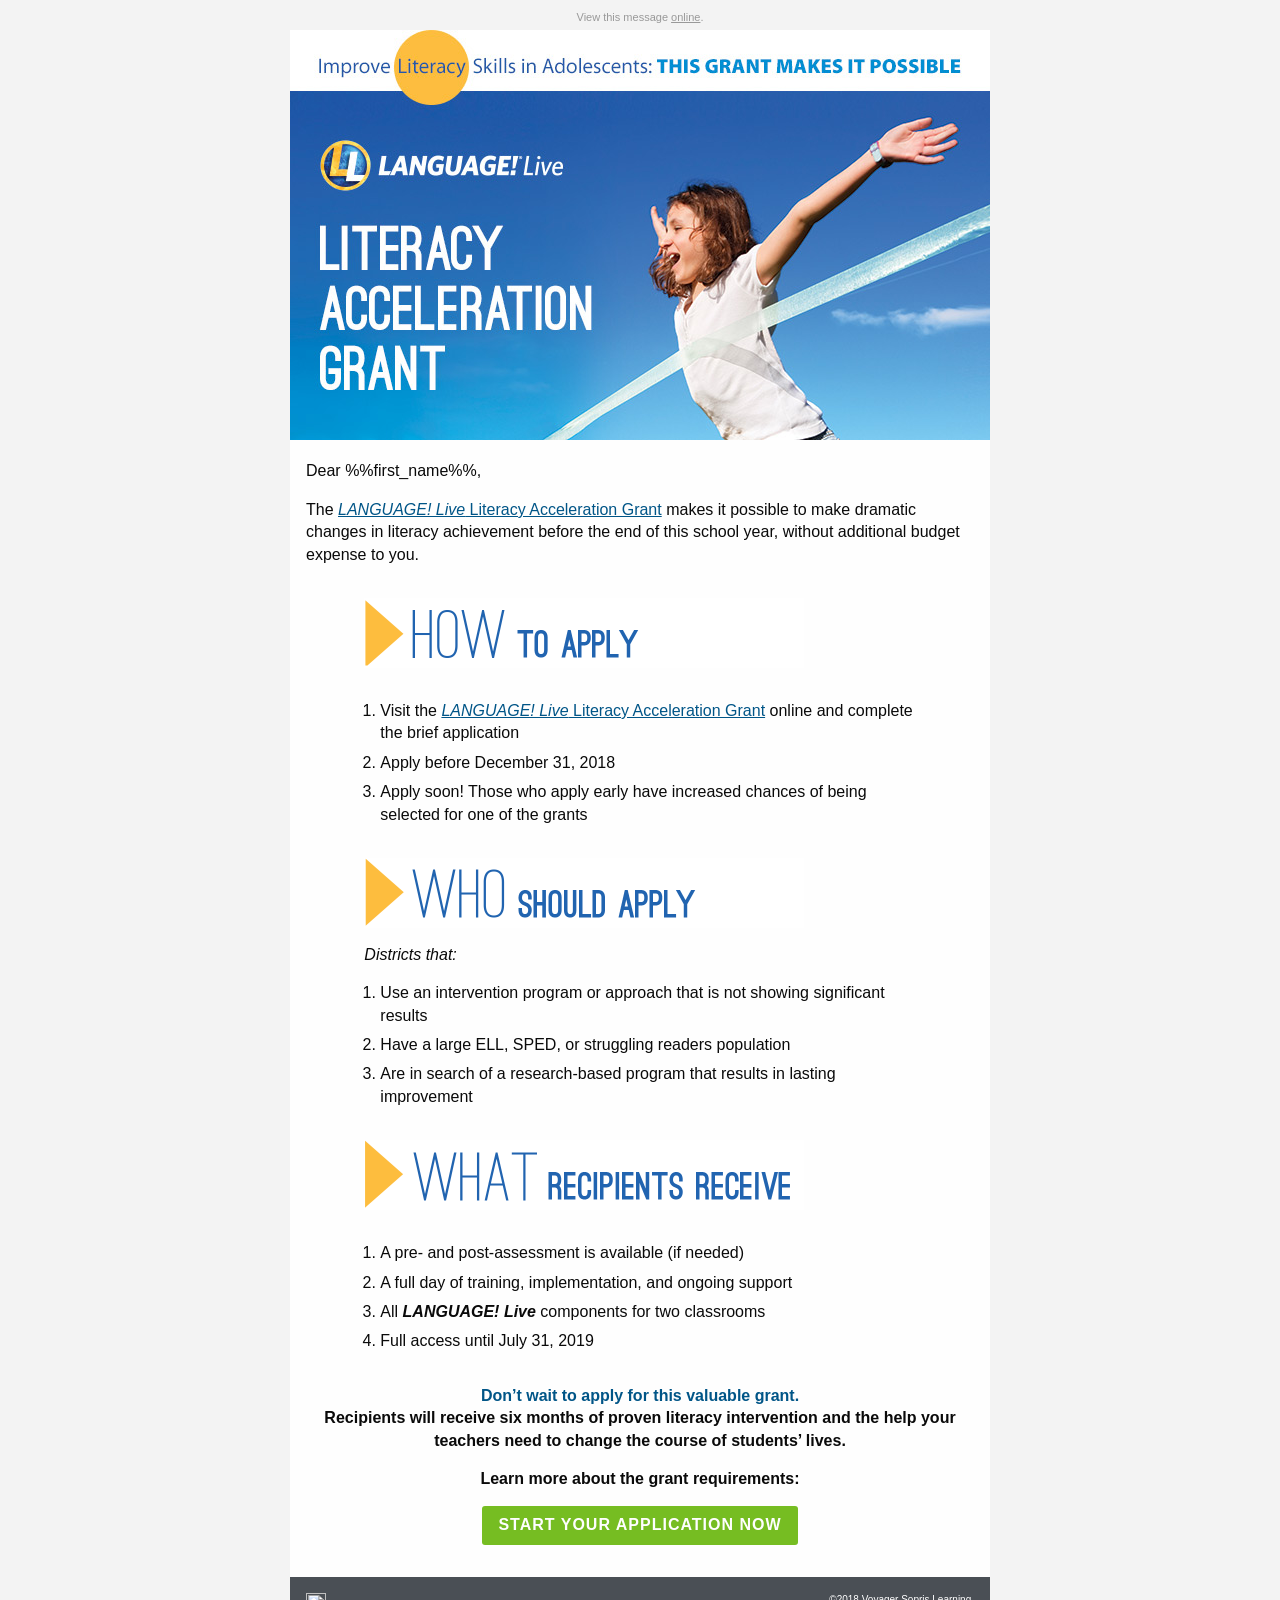
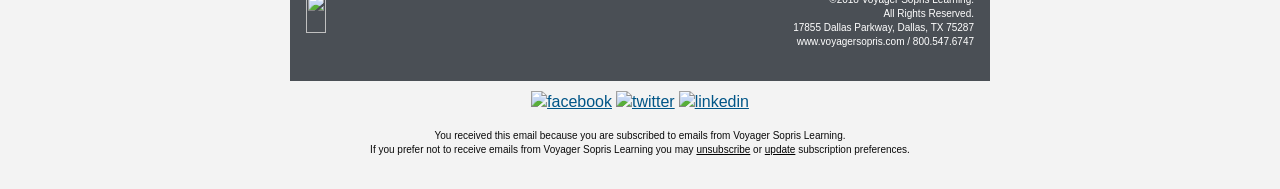
==== email1.html @ 165b2327 "add email #2 and email #2 to the repo" ====
<!DOCTYPE html PUBLIC "-//W3C//DTD XHTML 1.0 Transitional//EN""http://www.w3.org/TR/xhtml1/DTD/xhtml1-transitional.dtd"><html xmlns="http://www.w3.org/1999/xhtml" lang="en" xml:lang="en"><head><meta http-equiv="Content-Type" content="text/html; charset=utf-8"><meta name="viewport" content="width=device-width"><meta name="format-detection" content="telephone=no"><meta name="format-detection" content="date=no"><meta name="format-detection" content="address=no"><meta name="format-detection" content="email=no"><title>Improve Literacy Skills in Adolescents - This Grant Makes it Possible</title><style>@media only screen{html{min-height:100%;background:#f3f3f3}}@media only screen and (max-width:716px){.small-float-center{margin:0 auto!important;float:none!important;text-align:center!important}.small-text-center{text-align:center!important}}@media only screen and (max-width:716px){table.body img{width:auto;height:auto}table.body center{min-width:0!important}table.body .container{width:95%!important}table.body .columns{height:auto!important;-moz-box-sizing:border-box;-webkit-box-sizing:border-box;box-sizing:border-box;padding-left:16px!important;padding-right:16px!important}table.body .collapse .columns{padding-left:0!important;padding-right:0!important}th.small-12{display:inline-block!important;width:100%!important}}@media only screen and (max-width:616px){.social-media img{width:42px!important;height:42px!important;margin:0 5px}.hide-hardbreak{display:none}}</style></head><body style="-moz-box-sizing:border-box;-ms-text-size-adjust:100%;-webkit-box-sizing:border-box;-webkit-text-size-adjust:100%;Margin:0;box-sizing:border-box;color:#0a0a0a;font-family:Helvetica,Arial,sans-serif;font-size:16px;font-weight:400;line-height:1.4;margin:0;min-width:100%;padding:0;text-align:left;width:100%!important"><span class="invisible-previewline" style="color:#f3f3f3;display:none!important;font-size:1px;line-height:1px;max-height:0;max-width:0;mso-hide:all!important;opacity:0;overflow:hidden;visibility:hidden">Apply Now and Turn Struggle to Success</span><table class="body" style="Margin:0;background:#f3f3f3;border-collapse:collapse;border-spacing:0;color:#0a0a0a;font-family:Helvetica,Arial,sans-serif;font-size:16px;font-weight:400;height:100%;line-height:1.4;margin:0;padding:0;text-align:left;vertical-align:top;width:100%"><tr style="padding:0;text-align:left;vertical-align:top"><td class="center" align="center" valign="top" style="-moz-hyphens:none;-ms-hyphens:none;-webkit-hyphens:none;Margin:0;border-collapse:collapse!important;color:#0a0a0a;font-family:Helvetica,Arial,sans-serif;font-size:16px;font-weight:400;hyphens:none;line-height:1.4;margin:0;padding:0;text-align:left;vertical-align:top;word-wrap:break-word"><center data-parsed="" style="min-width:700px;width:100%"><table class="spacer float-center" style="Margin:0 auto;border-collapse:collapse;border-spacing:0;float:none;margin:0 auto;padding:0;text-align:center;vertical-align:top;width:100%"><tbody><tr style="padding:0;text-align:left;vertical-align:top"><td height="10px" style="-moz-hyphens:none;-ms-hyphens:none;-webkit-hyphens:none;Margin:0;border-collapse:collapse!important;color:#0a0a0a;font-family:Helvetica,Arial,sans-serif;font-size:10px;font-weight:400;hyphens:none;line-height:10px;margin:0;mso-line-height-rule:exactly;padding:0;text-align:left;vertical-align:top;word-wrap:break-word">&#xA0;</td></tr></tbody></table><p class="view-online float-center" pardot-region="view-online" align="center" style="Margin:0;Margin-bottom:16px;background:#f3f3f3;color:#999;font-family:Helvetica,Arial,sans-serif;font-size:11px;font-weight:400;line-height:1.4;margin:0;margin-bottom:5px;padding:0;text-align:center">View this message <a href="%%view_online%%" target="_blank" style="Margin:0;color:#999;font-family:Helvetica,Arial,sans-serif;font-weight:400;line-height:1.4;margin:0;padding:0;text-align:left;text-decoration:underline">online</a>.</p><table align="center" class="container float-center" style="Margin:0 auto;background:#fefefe;border-collapse:collapse;border-spacing:0;float:none;margin:0 auto;padding:0;text-align:center;vertical-align:top;width:700px"><tbody><tr style="padding:0;text-align:left;vertical-align:top"><td style="-moz-hyphens:none;-ms-hyphens:none;-webkit-hyphens:none;Margin:0;border-collapse:collapse!important;color:#0a0a0a;font-family:Helvetica,Arial,sans-serif;font-size:16px;font-weight:400;hyphens:none;line-height:1.4;margin:0;padding:0;text-align:left;vertical-align:top;word-wrap:break-word"><table pardot-repeatable="" class="row collapse" style="border-collapse:collapse;border-spacing:0;display:table;padding:0;position:relative;text-align:left;vertical-align:top;width:100%"><tbody><tr style="padding:0;text-align:left;vertical-align:top"><th class="no-bottom-padding small-12 large-12 columns first last" pardot-region="header_image" style="Margin:0 auto;color:#0a0a0a;font-family:Helvetica,Arial,sans-serif;font-size:16px;font-weight:400;line-height:1.4;margin:0 auto;padding:0;padding-bottom:0!important;padding-left:0;padding-right:0;text-align:left;width:708px"><table style="border-collapse:collapse;border-spacing:0;padding:0;text-align:left;vertical-align:top;width:100%"><tr style="padding:0;text-align:left;vertical-align:top"><th style="Margin:0;color:#0a0a0a;font-family:Helvetica,Arial,sans-serif;font-size:16px;font-weight:400;line-height:1.4;margin:0;padding:0;text-align:left"><a href="http://go.voyagersopris.com/2018-ll-grant?utm_source=news&utm_medium=email&utm_campaign=2018_Q3_LLivePaidGrant" style="Margin:0;color:#005587;font-family:Helvetica,Arial,sans-serif;font-weight:400;line-height:1.4;margin:0;padding:0;text-align:left;text-decoration:underline"><img src="../assets/img/iStock-173631876_4.jpg" style="-ms-interpolation-mode:bicubic;background-color:#005587;border:none;clear:both;color:#fff;display:block;font-size:24px;line-height:30px;max-width:100%;outline:0;text-align:center;text-decoration:none;width:auto" alt=""></a></th></tr></table></th></tr></tbody></table><table pardot-repeatable="" class="row" style="border-collapse:collapse;border-spacing:0;display:table;padding:0;position:relative;text-align:left;vertical-align:top;width:100%"><tbody><tr style="padding:0;text-align:left;vertical-align:top"><th class="small-12 large-12 columns first last" pardot-region="body_copy" style="Margin:0 auto;color:#0a0a0a;font-family:Helvetica,Arial,sans-serif;font-size:16px;font-weight:400;line-height:1.4;margin:0 auto;padding:0;padding-bottom:16px;padding-left:16px;padding-right:16px;text-align:left;width:684px"><table style="border-collapse:collapse;border-spacing:0;padding:0;text-align:left;vertical-align:top;width:100%"><tr style="padding:0;text-align:left;vertical-align:top"><th style="Margin:0;color:#0a0a0a;font-family:Helvetica,Arial,sans-serif;font-size:16px;font-weight:400;line-height:1.4;margin:0;padding:0;text-align:left"><table class="spacer" style="border-collapse:collapse;border-spacing:0;padding:0;text-align:left;vertical-align:top;width:100%"><tbody><tr style="padding:0;text-align:left;vertical-align:top"><td height="20px" style="-moz-hyphens:none;-ms-hyphens:none;-webkit-hyphens:none;Margin:0;border-collapse:collapse!important;color:#0a0a0a;font-family:Helvetica,Arial,sans-serif;font-size:20px;font-weight:400;hyphens:none;line-height:20px;margin:0;mso-line-height-rule:exactly;padding:0;text-align:left;vertical-align:top;word-wrap:break-word">&#xA0;</td></tr></tbody></table><p style="Margin:0;Margin-bottom:16px;color:#0a0a0a;font-family:Helvetica,Arial,sans-serif;font-size:16px;font-weight:400;line-height:1.4;margin:0;margin-bottom:16px;padding:0;text-align:left">Dear %%first_name%%,</p><p style="Margin:0;Margin-bottom:16px;color:#0a0a0a;font-family:Helvetica,Arial,sans-serif;font-size:16px;font-weight:400;line-height:1.4;margin:0;margin-bottom:16px;padding:0;text-align:left">The <a href="http://go.voyagersopris.com/2018-ll-grant?utm_source=news&utm_medium=email&utm_campaign=2018_Q3_LLivePaidGrant" style="Margin:0;color:#005587;font-family:Helvetica,Arial,sans-serif;font-weight:400;line-height:1.4;margin:0;padding:0;text-align:left;text-decoration:underline"><em>LANGUAGE! Live</em> Literacy Acceleration Grant</a> makes it possible to make dramatic changes in literacy achievement before the end of this school year, without additional budget expense to you.</p></th><th class="expander" style="Margin:0;color:#0a0a0a;font-family:Helvetica,Arial,sans-serif;font-size:16px;font-weight:400;line-height:1.4;margin:0;padding:0!important;text-align:left;visibility:hidden;width:0"></th></tr></table></th></tr></tbody></table><table class="row" style="border-collapse:collapse;border-spacing:0;display:table;padding:0;position:relative;text-align:left;vertical-align:top;width:100%"><tbody><tr style="padding:0;text-align:left;vertical-align:top"><th class="large-offset-1 small-12 large-10 columns first last" style="Margin:0 auto;color:#0a0a0a;font-family:Helvetica,Arial,sans-serif;font-size:16px;font-weight:400;line-height:1.4;margin:0 auto;padding:0;padding-bottom:16px;padding-left:74.33px;padding-right:16px;text-align:left;width:567.33px"><table style="border-collapse:collapse;border-spacing:0;padding:0;text-align:left;vertical-align:top;width:100%"><tr style="padding:0;text-align:left;vertical-align:top"><th style="Margin:0;color:#0a0a0a;font-family:Helvetica,Arial,sans-serif;font-size:16px;font-weight:400;line-height:1.4;margin:0;padding:0;text-align:left"><img src="../assets/img/how.png" class="small-float-center" width="440" height="70" alt="How to apply:" style="-ms-interpolation-mode:bicubic;clear:both;display:block;max-width:100%;outline:0;text-decoration:none;width:auto"></th></tr></table></th></tr></tbody></table><table class="row" style="border-collapse:collapse;border-spacing:0;display:table;padding:0;position:relative;text-align:left;vertical-align:top;width:100%"><tbody><tr style="padding:0;text-align:left;vertical-align:top"><th class="large-offset-1 small-12 large-10 columns first" style="Margin:0 auto;color:#0a0a0a;font-family:Helvetica,Arial,sans-serif;font-size:16px;font-weight:400;line-height:1.4;margin:0 auto;padding:0;padding-bottom:16px;padding-left:74.33px;padding-right:8px;text-align:left;width:567.33px"><table style="border-collapse:collapse;border-spacing:0;padding:0;text-align:left;vertical-align:top;width:100%"><tr style="padding:0;text-align:left;vertical-align:top"><th style="Margin:0;color:#0a0a0a;font-family:Helvetica,Arial,sans-serif;font-size:16px;font-weight:400;line-height:1.4;margin:0;padding:0;text-align:left"><ol style="padding-left:1em"><li style="margin-bottom:7px">Visit the <a href="http://go.voyagersopris.com/2018-ll-grant?utm_source=news&utm_medium=email&utm_campaign=2018_Q3_LLivePaidGrant" style="Margin:0;color:#005587;font-family:Helvetica,Arial,sans-serif;font-weight:400;line-height:1.4;margin:0;padding:0;text-align:left;text-decoration:underline"><em>LANGUAGE! Live</em> Literacy Acceleration Grant</a> online and complete the brief application</li><li style="margin-bottom:7px">Apply before December 31, 2018</li><li style="margin-bottom:7px">Apply soon! Those who apply early have increased chances of being selected for one of the grants</li></ol></th></tr></table></th><th class="small-12 large-1 columns last" style="Margin:0 auto;color:#0a0a0a;font-family:Helvetica,Arial,sans-serif;font-size:16px;font-weight:400;line-height:1.4;margin:0 auto;padding:0;padding-bottom:16px;padding-left:8px;padding-right:16px;text-align:left;width:42.33px"><table style="border-collapse:collapse;border-spacing:0;padding:0;text-align:left;vertical-align:top;width:100%"><tr style="padding:0;text-align:left;vertical-align:top"><th style="Margin:0;color:#0a0a0a;font-family:Helvetica,Arial,sans-serif;font-size:16px;font-weight:400;line-height:1.4;margin:0;padding:0;text-align:left">&nbsp;</th></tr></table></th></tr></tbody></table><table class="row" style="border-collapse:collapse;border-spacing:0;display:table;padding:0;position:relative;text-align:left;vertical-align:top;width:100%"><tbody><tr style="padding:0;text-align:left;vertical-align:top"><th class="large-offset-1 small-12 large-10 columns first last" style="Margin:0 auto;color:#0a0a0a;font-family:Helvetica,Arial,sans-serif;font-size:16px;font-weight:400;line-height:1.4;margin:0 auto;padding:0;padding-bottom:16px;padding-left:74.33px;padding-right:16px;text-align:left;width:567.33px"><table style="border-collapse:collapse;border-spacing:0;padding:0;text-align:left;vertical-align:top;width:100%"><tr style="padding:0;text-align:left;vertical-align:top"><th style="Margin:0;color:#0a0a0a;font-family:Helvetica,Arial,sans-serif;font-size:16px;font-weight:400;line-height:1.4;margin:0;padding:0;text-align:left"><img src="../assets/img/who.png" class="small-float-center" width="440" height="70" alt="How to apply:" style="-ms-interpolation-mode:bicubic;clear:both;display:block;max-width:100%;outline:0;text-decoration:none;width:auto"></th></tr></table></th></tr></tbody></table><table class="row" style="border-collapse:collapse;border-spacing:0;display:table;padding:0;position:relative;text-align:left;vertical-align:top;width:100%"><tbody><tr style="padding:0;text-align:left;vertical-align:top"><th class="large-offset-1 small-12 large-10 columns first" style="Margin:0 auto;color:#0a0a0a;font-family:Helvetica,Arial,sans-serif;font-size:16px;font-weight:400;line-height:1.4;margin:0 auto;padding:0;padding-bottom:16px;padding-left:74.33px;padding-right:8px;text-align:left;width:567.33px"><table style="border-collapse:collapse;border-spacing:0;padding:0;text-align:left;vertical-align:top;width:100%"><tr style="padding:0;text-align:left;vertical-align:top"><th style="Margin:0;color:#0a0a0a;font-family:Helvetica,Arial,sans-serif;font-size:16px;font-weight:400;line-height:1.4;margin:0;padding:0;text-align:left"><p style="Margin:0;Margin-bottom:16px;color:#0a0a0a;font-family:Helvetica,Arial,sans-serif;font-size:16px;font-weight:400;line-height:1.4;margin:0;margin-bottom:16px;padding:0;text-align:left"><em>Districts that:</em></p><ol style="padding-left:1em"><li style="margin-bottom:7px">Use an intervention program or approach that is not showing significant results</li><li style="margin-bottom:7px">Have a large ELL, SPED, or struggling readers population</li><li style="margin-bottom:7px">Are in search of a research-based program that results in lasting improvement</li></ol></th></tr></table></th><th class="small-12 large-1 columns last" style="Margin:0 auto;color:#0a0a0a;font-family:Helvetica,Arial,sans-serif;font-size:16px;font-weight:400;line-height:1.4;margin:0 auto;padding:0;padding-bottom:16px;padding-left:8px;padding-right:16px;text-align:left;width:42.33px"><table style="border-collapse:collapse;border-spacing:0;padding:0;text-align:left;vertical-align:top;width:100%"><tr style="padding:0;text-align:left;vertical-align:top"><th style="Margin:0;color:#0a0a0a;font-family:Helvetica,Arial,sans-serif;font-size:16px;font-weight:400;line-height:1.4;margin:0;padding:0;text-align:left">&nbsp;</th></tr></table></th></tr></tbody></table><table class="row" style="border-collapse:collapse;border-spacing:0;display:table;padding:0;position:relative;text-align:left;vertical-align:top;width:100%"><tbody><tr style="padding:0;text-align:left;vertical-align:top"><th class="large-offset-1 small-12 large-10 columns first last" style="Margin:0 auto;color:#0a0a0a;font-family:Helvetica,Arial,sans-serif;font-size:16px;font-weight:400;line-height:1.4;margin:0 auto;padding:0;padding-bottom:16px;padding-left:74.33px;padding-right:16px;text-align:left;width:567.33px"><table style="border-collapse:collapse;border-spacing:0;padding:0;text-align:left;vertical-align:top;width:100%"><tr style="padding:0;text-align:left;vertical-align:top"><th style="Margin:0;color:#0a0a0a;font-family:Helvetica,Arial,sans-serif;font-size:16px;font-weight:400;line-height:1.4;margin:0;padding:0;text-align:left"><img src="../assets/img/what.png" class="small-float-center" width="440" height="70" alt="How to apply:" style="-ms-interpolation-mode:bicubic;clear:both;display:block;max-width:100%;outline:0;text-decoration:none;width:auto"></th></tr></table></th></tr></tbody></table><table class="row" style="border-collapse:collapse;border-spacing:0;display:table;padding:0;position:relative;text-align:left;vertical-align:top;width:100%"><tbody><tr style="padding:0;text-align:left;vertical-align:top"><th class="large-offset-1 small-12 large-10 columns first" style="Margin:0 auto;color:#0a0a0a;font-family:Helvetica,Arial,sans-serif;font-size:16px;font-weight:400;line-height:1.4;margin:0 auto;padding:0;padding-bottom:16px;padding-left:74.33px;padding-right:8px;text-align:left;width:567.33px"><table style="border-collapse:collapse;border-spacing:0;padding:0;text-align:left;vertical-align:top;width:100%"><tr style="padding:0;text-align:left;vertical-align:top"><th style="Margin:0;color:#0a0a0a;font-family:Helvetica,Arial,sans-serif;font-size:16px;font-weight:400;line-height:1.4;margin:0;padding:0;text-align:left"><ol style="padding-left:1em"><li style="margin-bottom:7px">A pre- and post-assessment is available (if needed)</li><li style="margin-bottom:7px">A full day of training, implementation, and ongoing support</li><li style="margin-bottom:7px">All <em><strong>LANGUAGE! Live</strong></em> components for two classrooms</li><li style="margin-bottom:7px">Full access until July 31, 2019</li></ol></th></tr></table></th><th class="small-12 large-1 columns last" style="Margin:0 auto;color:#0a0a0a;font-family:Helvetica,Arial,sans-serif;font-size:16px;font-weight:400;line-height:1.4;margin:0 auto;padding:0;padding-bottom:16px;padding-left:8px;padding-right:16px;text-align:left;width:42.33px"><table style="border-collapse:collapse;border-spacing:0;padding:0;text-align:left;vertical-align:top;width:100%"><tr style="padding:0;text-align:left;vertical-align:top"><th style="Margin:0;color:#0a0a0a;font-family:Helvetica,Arial,sans-serif;font-size:16px;font-weight:400;line-height:1.4;margin:0;padding:0;text-align:left">&nbsp;</th></tr></table></th></tr></tbody></table><table pardot-repeatable="" class="row" style="border-collapse:collapse;border-spacing:0;display:table;padding:0;position:relative;text-align:left;vertical-align:top;width:100%"><tbody><tr style="padding:0;text-align:left;vertical-align:top"><th class="small-12 large-12 columns first last" pardot-region="body2" style="Margin:0 auto;color:#0a0a0a;font-family:Helvetica,Arial,sans-serif;font-size:16px;font-weight:400;line-height:1.4;margin:0 auto;padding:0;padding-bottom:16px;padding-left:16px;padding-right:16px;text-align:left;width:684px"><table style="border-collapse:collapse;border-spacing:0;padding:0;text-align:left;vertical-align:top;width:100%"><tr style="padding:0;text-align:left;vertical-align:top"><th style="Margin:0;color:#0a0a0a;font-family:Helvetica,Arial,sans-serif;font-size:16px;font-weight:400;line-height:1.4;margin:0;padding:0;text-align:left"><p class="text-center" style="Margin:0;Margin-bottom:16px;color:#0a0a0a;font-family:Helvetica,Arial,sans-serif;font-size:16px;font-weight:400;line-height:1.4;margin:0;margin-bottom:16px;padding:0;text-align:center"><strong><span class="darkblue" style="color:#005587">Don’t wait to apply for this valuable grant.</span><br>Recipients will receive six months of proven literacy intervention and the help your teachers need to change the course of students’ lives.</strong></p><p class="text-center" style="Margin:0;Margin-bottom:16px;color:#0a0a0a;font-family:Helvetica,Arial,sans-serif;font-size:16px;font-weight:400;line-height:1.4;margin:0;margin-bottom:16px;padding:0;text-align:center"><strong>Learn more about the grant requirements:</strong></p><center data-parsed="" style="min-width:652px;width:100%"><table class="button radius float-center" style="Margin:0 0 16px 0;border-collapse:collapse;border-spacing:0;float:none;margin:0 0 16px 0;padding:0;text-align:center;vertical-align:top;width:auto"><tr style="padding:0;text-align:left;vertical-align:top"><td style="-moz-hyphens:none;-ms-hyphens:none;-webkit-hyphens:none;Margin:0;border-collapse:collapse!important;color:#0a0a0a;font-family:Helvetica,Arial,sans-serif;font-size:16px;font-weight:400;hyphens:none;line-height:1.4;margin:0;padding:0;text-align:left;vertical-align:top;word-wrap:break-word"><table style="border-collapse:collapse;border-spacing:0;padding:0;text-align:left;vertical-align:top;width:100%"><tr style="padding:0;text-align:left;vertical-align:top"><td style="-moz-hyphens:none;-ms-hyphens:none;-webkit-hyphens:none;Margin:0;background:#76bd22;border:none;border-collapse:collapse!important;border-radius:3px;color:#fefefe;font-family:Helvetica,Arial,sans-serif;font-size:16px;font-weight:400;hyphens:none;line-height:1.4;margin:0;padding:0;text-align:center!important;vertical-align:top;word-wrap:break-word"><a href="http://www.voyagersopris.com/?utm_source=news&amp;utm_medium=email&amp;utm_campaign=CAMPAIGN_NAME" style="Margin:0;border:0 solid #76bd22;border-radius:3px;color:#fefefe;display:inline-block;font-family:Helvetica,Arial,sans-serif;font-size:16px;font-weight:700;letter-spacing:1px;line-height:1.4;margin:0;padding:8px 16px 8px 16px;text-align:center;text-decoration:none">START YOUR APPLICATION NOW</a></td></tr></table></td></tr></table></center></th><th class="expander" style="Margin:0;color:#0a0a0a;font-family:Helvetica,Arial,sans-serif;font-size:16px;font-weight:400;line-height:1.4;margin:0;padding:0!important;text-align:left;visibility:hidden;width:0"></th></tr></table></th></tr></tbody></table><table class="row footer" style="background:#4a4f55;border-collapse:collapse;border-spacing:0;display:table;padding:0;position:relative;text-align:left;vertical-align:top;width:100%"><tbody><tr style="padding:0;text-align:left;vertical-align:top"><th class="small-12 large-6 columns first" style="Margin:0 auto;color:#0a0a0a;font-family:Helvetica,Arial,sans-serif;font-size:16px;font-weight:400;line-height:1.4;margin:0 auto;padding:0;padding-bottom:16px;padding-left:16px;padding-right:8px;text-align:left;width:334px"><table style="border-collapse:collapse;border-spacing:0;padding:0;text-align:left;vertical-align:top;width:100%"><tr style="padding:0;text-align:left;vertical-align:top"><th style="Margin:0;color:#0a0a0a;font-family:Helvetica,Arial,sans-serif;font-size:16px;font-weight:400;line-height:1.4;margin:0;padding:0;text-align:left"><table class="spacer" style="border-collapse:collapse;border-spacing:0;padding:0;text-align:left;vertical-align:top;width:100%"><tbody><tr style="padding:0;text-align:left;vertical-align:top"><td height="16px" style="-moz-hyphens:none;-ms-hyphens:none;-webkit-hyphens:none;Margin:0;border-collapse:collapse!important;color:#0a0a0a;font-family:Helvetica,Arial,sans-serif;font-size:16px;font-weight:400;hyphens:none;line-height:16px;margin:0;mso-line-height-rule:exactly;padding:0;text-align:left;vertical-align:top;word-wrap:break-word">&#xA0;</td></tr></tbody></table><a href="http://www.voyagersopris.com?utm_source=news&amp;utm_medium=email&amp;utm_campaign=CAMPAIGN_NAME" target="_blank" title="http://www.voyagersopris.com?utm_source=news&amp;utm_medium=email&amp;utm_campaign=CAMPAIGN_NAME" style="Margin:0;color:#fff;font-family:Helvetica,Arial,sans-serif;font-weight:400;line-height:1.4;margin:0;padding:0;text-align:left;text-decoration:none"><img src="http://go.voyagersopris.com/l/207592/2017-09-08/69hvv/207592/33471/vsp_logo_white_email__2x.png" height="40" width="215" class="vsl-logo" style="-ms-interpolation-mode:bicubic;border:none;clear:both;display:block;max-width:300px;outline:0;text-decoration:none;width:auto"></a></th></tr></table></th><th class="small-12 large-6 columns last" style="Margin:0 auto;color:#0a0a0a;font-family:Helvetica,Arial,sans-serif;font-size:16px;font-weight:400;line-height:1.4;margin:0 auto;padding:0;padding-bottom:16px;padding-left:8px;padding-right:16px;text-align:left;width:334px"><table style="border-collapse:collapse;border-spacing:0;padding:0;text-align:left;vertical-align:top;width:100%"><tr style="padding:0;text-align:left;vertical-align:top"><th style="Margin:0;color:#0a0a0a;font-family:Helvetica,Arial,sans-serif;font-size:16px;font-weight:400;line-height:1.4;margin:0;padding:0;text-align:left"><table class="spacer" style="border-collapse:collapse;border-spacing:0;padding:0;text-align:left;vertical-align:top;width:100%"><tbody><tr style="padding:0;text-align:left;vertical-align:top"><td height="16px" style="-moz-hyphens:none;-ms-hyphens:none;-webkit-hyphens:none;Margin:0;border-collapse:collapse!important;color:#0a0a0a;font-family:Helvetica,Arial,sans-serif;font-size:16px;font-weight:400;hyphens:none;line-height:16px;margin:0;mso-line-height-rule:exactly;padding:0;text-align:left;vertical-align:top;word-wrap:break-word">&#xA0;</td></tr></tbody></table><p class="text-right" style="Margin:0;Margin-bottom:16px;color:#fff;font-family:Helvetica,Arial,sans-serif;font-size:10px;font-weight:400;line-height:1.4;margin:0;margin-bottom:16px;padding:0;text-align:right">&copy;2018 Voyager Sopris Learning.<br>All Rights Reserved.<br>17855 Dallas Parkway, Dallas, TX 75287<br><a href="http://www.voyagersopris.com?utm_source=news&amp;utm_medium=email&amp;utm_campaign=CAMPAIGN_NAME" target="_blank" style="Margin:0;color:#fff;font-family:Helvetica,Arial,sans-serif;font-weight:400;line-height:1.4;margin:0;padding:0;text-align:left;text-decoration:none">www.voyagersopris.com</a> / <a href="tel:18005476747" target="_blank" title="Call Voyager Sopris Learning" style="Margin:0;color:#fff;font-family:Helvetica,Arial,sans-serif;font-weight:400;line-height:1.4;margin:0;padding:0;text-align:left;text-decoration:none">800.547.6747</a></p></th></tr></table></th></tr></tbody></table><table class="row" style="border-collapse:collapse;border-spacing:0;display:table;padding:0;position:relative;text-align:left;vertical-align:top;width:100%"><tbody><tr style="padding:0;text-align:left;vertical-align:top"><th class="social-media small-12 large-12 columns first last" style="Margin:0 auto;background:#f3f3f3;color:#0a0a0a;font-family:Helvetica,Arial,sans-serif;font-size:16px;font-weight:400;line-height:1.4;margin:0 auto;padding:0;padding-bottom:16px;padding-left:16px;padding-right:16px;text-align:left;width:684px"><table style="border-collapse:collapse;border-spacing:0;padding:0;text-align:left;vertical-align:top;width:100%"><tr style="padding:0;text-align:left;vertical-align:top"><th style="Margin:0;color:#0a0a0a;font-family:Helvetica,Arial,sans-serif;font-size:16px;font-weight:400;line-height:1.4;margin:0;padding:0;text-align:left"><table class="spacer" style="border-collapse:collapse;border-spacing:0;padding:0;text-align:left;vertical-align:top;width:100%"><tbody><tr style="padding:0;text-align:left;vertical-align:top"><td height="10px" style="-moz-hyphens:none;-ms-hyphens:none;-webkit-hyphens:none;Margin:0;border-collapse:collapse!important;color:#0a0a0a;font-family:Helvetica,Arial,sans-serif;font-size:10px;font-weight:400;hyphens:none;line-height:10px;margin:0;mso-line-height-rule:exactly;padding:0;text-align:left;vertical-align:top;word-wrap:break-word">&#xA0;</td></tr></tbody></table><center data-parsed="" style="min-width:652px;width:100%"><a href="https://www.facebook.com/VoyagerSopris/" target="_blank" align="center" class="float-center" style="Margin:0;color:#005587;font-family:Helvetica,Arial,sans-serif;font-weight:400;line-height:1.4;margin:0;padding:0;text-align:left;text-decoration:underline"><img src="http://go.voyagersopris.com/l/207592/2017-09-13/69ty8/207592/33729/facebook.png" alt="facebook" width="32" height="32" style="-ms-interpolation-mode:bicubic;border:none;clear:both;display:inline;height:32px;margin:0 2px;max-width:100%;outline:0;text-decoration:none;width:32px"></a><a href="https://twitter.com/VoyagerSopris" target="_blank" align="center" class="float-center" style="Margin:0;color:#005587;font-family:Helvetica,Arial,sans-serif;font-weight:400;line-height:1.4;margin:0;padding:0;text-align:left;text-decoration:underline"><img src="http://go.voyagersopris.com/l/207592/2017-09-13/69tyb/207592/33731/twitter.png" alt="twitter" width="32" height="32" style="-ms-interpolation-mode:bicubic;border:none;clear:both;display:inline;height:32px;margin:0 2px;max-width:100%;outline:0;text-decoration:none;width:32px"></a><a href="https://www.linkedin.com/company/voyager-sopris-learning" target="_blank" align="center" class="float-center" style="Margin:0;color:#005587;font-family:Helvetica,Arial,sans-serif;font-weight:400;line-height:1.4;margin:0;padding:0;text-align:left;text-decoration:underline"><img src="http://go.voyagersopris.com/l/207592/2017-09-13/69ty6/207592/33727/linkedin.png" alt="linkedin" width="32" height="32" style="-ms-interpolation-mode:bicubic;border:none;clear:both;display:inline;height:32px;margin:0 2px;max-width:100%;outline:0;text-decoration:none;width:32px"></a></center></th><th class="expander" style="Margin:0;color:#0a0a0a;font-family:Helvetica,Arial,sans-serif;font-size:16px;font-weight:400;line-height:1.4;margin:0;padding:0!important;text-align:left;visibility:hidden;width:0"></th></tr></table></th></tr></tbody></table><table class="row unsubscribe" style="background:#f3f3f3;border-collapse:collapse;border-spacing:0;display:table;padding:0;position:relative;text-align:left;vertical-align:top;width:100%"><tbody><tr style="padding:0;text-align:left;vertical-align:top"><th class="small-12 large-12 columns first last" style="Margin:0 auto;color:#0a0a0a;font-family:Helvetica,Arial,sans-serif;font-size:16px;font-weight:400;line-height:1.4;margin:0 auto;padding:0;padding-bottom:16px;padding-left:16px;padding-right:16px;text-align:left;width:684px"><table style="border-collapse:collapse;border-spacing:0;padding:0;text-align:left;vertical-align:top;width:100%"><tr style="padding:0;text-align:left;vertical-align:top"><th style="Margin:0;color:#0a0a0a;font-family:Helvetica,Arial,sans-serif;font-size:16px;font-weight:400;line-height:1.4;margin:0;padding:0;text-align:left"><p class="text-center" style="Margin:0;Margin-bottom:16px;color:#0a0a0a;font-family:Helvetica,Arial,sans-serif;font-size:10px;font-weight:400;line-height:1.4;margin:0;margin-bottom:16px;padding:0;text-align:center">You received this email because you are subscribed to emails from Voyager Sopris Learning.<br>If you prefer not to receive emails from Voyager Sopris Learning you may <a href="%%unsubscribe%%" style="Margin:0;color:#000;font-family:Helvetica,Arial,sans-serif;font-weight:400;line-height:1.4;margin:0;padding:0;text-align:left;text-decoration:underline">unsubscribe</a> or <a href="%%email_preference_center%%" style="Margin:0;color:#000;font-family:Helvetica,Arial,sans-serif;font-weight:400;line-height:1.4;margin:0;padding:0;text-align:left;text-decoration:underline">update</a> subscription preferences.</p></th><th class="expander" style="Margin:0;color:#0a0a0a;font-family:Helvetica,Arial,sans-serif;font-size:16px;font-weight:400;line-height:1.4;margin:0;padding:0!important;text-align:left;visibility:hidden;width:0"></th></tr></table></th></tr></tbody></table></td></tr></tbody></table></center></td></tr></table><!-- prevent Gmail on iOS font size manipulation --><div style="display:none;white-space:nowrap;font:15px courier;line-height:0">&nbsp; &nbsp; &nbsp; &nbsp; &nbsp; &nbsp; &nbsp; &nbsp; &nbsp; &nbsp; &nbsp; &nbsp; &nbsp; &nbsp; &nbsp; &nbsp; &nbsp; &nbsp; &nbsp; &nbsp; &nbsp; &nbsp; &nbsp; &nbsp; &nbsp; &nbsp; &nbsp; &nbsp; &nbsp; &nbsp;</div></body></html>
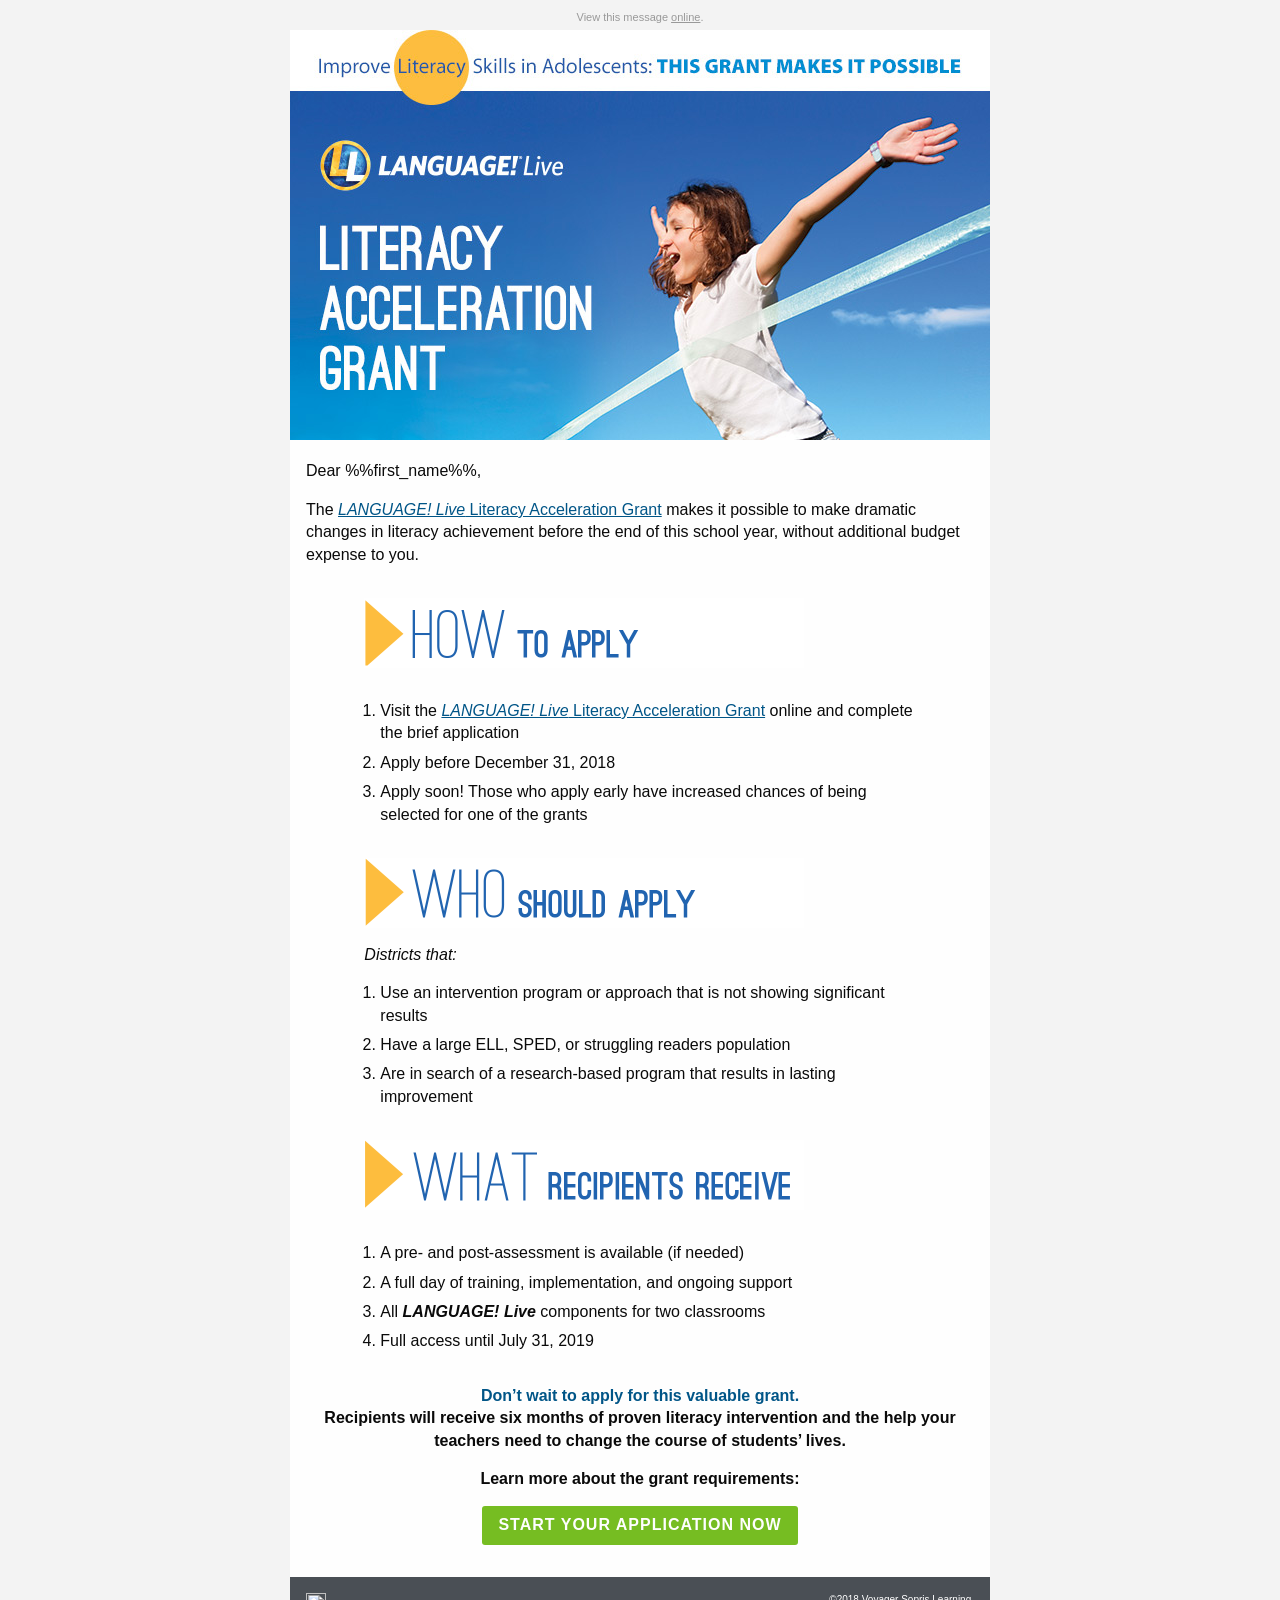
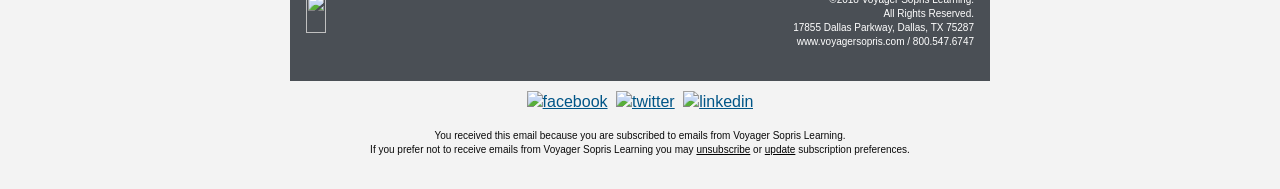
==== commit bd542231: "add minor text revisions" ====
--- a/email1.html
+++ b/email1.html
@@ -1 +1,142 @@
-<!DOCTYPE html PUBLIC "-//W3C//DTD XHTML 1.0 Transitional//EN""http://www.w3.org/TR/xhtml1/DTD/xhtml1-transitional.dtd"><html xmlns="http://www.w3.org/1999/xhtml" lang="en" xml:lang="en"><head><meta http-equiv="Content-Type" content="text/html; charset=utf-8"><meta name="viewport" content="width=device-width"><meta name="format-detection" content="telephone=no"><meta name="format-detection" content="date=no"><meta name="format-detection" content="address=no"><meta name="format-detection" content="email=no"><title>Improve Literacy Skills in Adolescents - This Grant Makes it Possible</title><style>@media only screen{html{min-height:100%;background:#f3f3f3}}@media only screen and (max-width:716px){.small-float-center{margin:0 auto!important;float:none!important;text-align:center!important}.small-text-center{text-align:center!important}}@media only screen and (max-width:716px){table.body img{width:auto;height:auto}table.body center{min-width:0!important}table.body .container{width:95%!important}table.body .columns{height:auto!important;-moz-box-sizing:border-box;-webkit-box-sizing:border-box;box-sizing:border-box;padding-left:16px!important;padding-right:16px!important}table.body .collapse .columns{padding-left:0!important;padding-right:0!important}th.small-12{display:inline-block!important;width:100%!important}}@media only screen and (max-width:616px){.social-media img{width:42px!important;height:42px!important;margin:0 5px}.hide-hardbreak{display:none}}</style></head><body style="-moz-box-sizing:border-box;-ms-text-size-adjust:100%;-webkit-box-sizing:border-box;-webkit-text-size-adjust:100%;Margin:0;box-sizing:border-box;color:#0a0a0a;font-family:Helvetica,Arial,sans-serif;font-size:16px;font-weight:400;line-height:1.4;margin:0;min-width:100%;padding:0;text-align:left;width:100%!important"><span class="invisible-previewline" style="color:#f3f3f3;display:none!important;font-size:1px;line-height:1px;max-height:0;max-width:0;mso-hide:all!important;opacity:0;overflow:hidden;visibility:hidden">Apply Now and Turn Struggle to Success</span><table class="body" style="Margin:0;background:#f3f3f3;border-collapse:collapse;border-spacing:0;color:#0a0a0a;font-family:Helvetica,Arial,sans-serif;font-size:16px;font-weight:400;height:100%;line-height:1.4;margin:0;padding:0;text-align:left;vertical-align:top;width:100%"><tr style="padding:0;text-align:left;vertical-align:top"><td class="center" align="center" valign="top" style="-moz-hyphens:none;-ms-hyphens:none;-webkit-hyphens:none;Margin:0;border-collapse:collapse!important;color:#0a0a0a;font-family:Helvetica,Arial,sans-serif;font-size:16px;font-weight:400;hyphens:none;line-height:1.4;margin:0;padding:0;text-align:left;vertical-align:top;word-wrap:break-word"><center data-parsed="" style="min-width:700px;width:100%"><table class="spacer float-center" style="Margin:0 auto;border-collapse:collapse;border-spacing:0;float:none;margin:0 auto;padding:0;text-align:center;vertical-align:top;width:100%"><tbody><tr style="padding:0;text-align:left;vertical-align:top"><td height="10px" style="-moz-hyphens:none;-ms-hyphens:none;-webkit-hyphens:none;Margin:0;border-collapse:collapse!important;color:#0a0a0a;font-family:Helvetica,Arial,sans-serif;font-size:10px;font-weight:400;hyphens:none;line-height:10px;margin:0;mso-line-height-rule:exactly;padding:0;text-align:left;vertical-align:top;word-wrap:break-word">&#xA0;</td></tr></tbody></table><p class="view-online float-center" pardot-region="view-online" align="center" style="Margin:0;Margin-bottom:16px;background:#f3f3f3;color:#999;font-family:Helvetica,Arial,sans-serif;font-size:11px;font-weight:400;line-height:1.4;margin:0;margin-bottom:5px;padding:0;text-align:center">View this message <a href="%%view_online%%" target="_blank" style="Margin:0;color:#999;font-family:Helvetica,Arial,sans-serif;font-weight:400;line-height:1.4;margin:0;padding:0;text-align:left;text-decoration:underline">online</a>.</p><table align="center" class="container float-center" style="Margin:0 auto;background:#fefefe;border-collapse:collapse;border-spacing:0;float:none;margin:0 auto;padding:0;text-align:center;vertical-align:top;width:700px"><tbody><tr style="padding:0;text-align:left;vertical-align:top"><td style="-moz-hyphens:none;-ms-hyphens:none;-webkit-hyphens:none;Margin:0;border-collapse:collapse!important;color:#0a0a0a;font-family:Helvetica,Arial,sans-serif;font-size:16px;font-weight:400;hyphens:none;line-height:1.4;margin:0;padding:0;text-align:left;vertical-align:top;word-wrap:break-word"><table pardot-repeatable="" class="row collapse" style="border-collapse:collapse;border-spacing:0;display:table;padding:0;position:relative;text-align:left;vertical-align:top;width:100%"><tbody><tr style="padding:0;text-align:left;vertical-align:top"><th class="no-bottom-padding small-12 large-12 columns first last" pardot-region="header_image" style="Margin:0 auto;color:#0a0a0a;font-family:Helvetica,Arial,sans-serif;font-size:16px;font-weight:400;line-height:1.4;margin:0 auto;padding:0;padding-bottom:0!important;padding-left:0;padding-right:0;text-align:left;width:708px"><table style="border-collapse:collapse;border-spacing:0;padding:0;text-align:left;vertical-align:top;width:100%"><tr style="padding:0;text-align:left;vertical-align:top"><th style="Margin:0;color:#0a0a0a;font-family:Helvetica,Arial,sans-serif;font-size:16px;font-weight:400;line-height:1.4;margin:0;padding:0;text-align:left"><a href="http://go.voyagersopris.com/2018-ll-grant?utm_source=news&utm_medium=email&utm_campaign=2018_Q3_LLivePaidGrant" style="Margin:0;color:#005587;font-family:Helvetica,Arial,sans-serif;font-weight:400;line-height:1.4;margin:0;padding:0;text-align:left;text-decoration:underline"><img src="../assets/img/iStock-173631876_4.jpg" style="-ms-interpolation-mode:bicubic;background-color:#005587;border:none;clear:both;color:#fff;display:block;font-size:24px;line-height:30px;max-width:100%;outline:0;text-align:center;text-decoration:none;width:auto" alt=""></a></th></tr></table></th></tr></tbody></table><table pardot-repeatable="" class="row" style="border-collapse:collapse;border-spacing:0;display:table;padding:0;position:relative;text-align:left;vertical-align:top;width:100%"><tbody><tr style="padding:0;text-align:left;vertical-align:top"><th class="small-12 large-12 columns first last" pardot-region="body_copy" style="Margin:0 auto;color:#0a0a0a;font-family:Helvetica,Arial,sans-serif;font-size:16px;font-weight:400;line-height:1.4;margin:0 auto;padding:0;padding-bottom:16px;padding-left:16px;padding-right:16px;text-align:left;width:684px"><table style="border-collapse:collapse;border-spacing:0;padding:0;text-align:left;vertical-align:top;width:100%"><tr style="padding:0;text-align:left;vertical-align:top"><th style="Margin:0;color:#0a0a0a;font-family:Helvetica,Arial,sans-serif;font-size:16px;font-weight:400;line-height:1.4;margin:0;padding:0;text-align:left"><table class="spacer" style="border-collapse:collapse;border-spacing:0;padding:0;text-align:left;vertical-align:top;width:100%"><tbody><tr style="padding:0;text-align:left;vertical-align:top"><td height="20px" style="-moz-hyphens:none;-ms-hyphens:none;-webkit-hyphens:none;Margin:0;border-collapse:collapse!important;color:#0a0a0a;font-family:Helvetica,Arial,sans-serif;font-size:20px;font-weight:400;hyphens:none;line-height:20px;margin:0;mso-line-height-rule:exactly;padding:0;text-align:left;vertical-align:top;word-wrap:break-word">&#xA0;</td></tr></tbody></table><p style="Margin:0;Margin-bottom:16px;color:#0a0a0a;font-family:Helvetica,Arial,sans-serif;font-size:16px;font-weight:400;line-height:1.4;margin:0;margin-bottom:16px;padding:0;text-align:left">Dear %%first_name%%,</p><p style="Margin:0;Margin-bottom:16px;color:#0a0a0a;font-family:Helvetica,Arial,sans-serif;font-size:16px;font-weight:400;line-height:1.4;margin:0;margin-bottom:16px;padding:0;text-align:left">The <a href="http://go.voyagersopris.com/2018-ll-grant?utm_source=news&utm_medium=email&utm_campaign=2018_Q3_LLivePaidGrant" style="Margin:0;color:#005587;font-family:Helvetica,Arial,sans-serif;font-weight:400;line-height:1.4;margin:0;padding:0;text-align:left;text-decoration:underline"><em>LANGUAGE! Live</em> Literacy Acceleration Grant</a> makes it possible to make dramatic changes in literacy achievement before the end of this school year, without additional budget expense to you.</p></th><th class="expander" style="Margin:0;color:#0a0a0a;font-family:Helvetica,Arial,sans-serif;font-size:16px;font-weight:400;line-height:1.4;margin:0;padding:0!important;text-align:left;visibility:hidden;width:0"></th></tr></table></th></tr></tbody></table><table class="row" style="border-collapse:collapse;border-spacing:0;display:table;padding:0;position:relative;text-align:left;vertical-align:top;width:100%"><tbody><tr style="padding:0;text-align:left;vertical-align:top"><th class="large-offset-1 small-12 large-10 columns first last" style="Margin:0 auto;color:#0a0a0a;font-family:Helvetica,Arial,sans-serif;font-size:16px;font-weight:400;line-height:1.4;margin:0 auto;padding:0;padding-bottom:16px;padding-left:74.33px;padding-right:16px;text-align:left;width:567.33px"><table style="border-collapse:collapse;border-spacing:0;padding:0;text-align:left;vertical-align:top;width:100%"><tr style="padding:0;text-align:left;vertical-align:top"><th style="Margin:0;color:#0a0a0a;font-family:Helvetica,Arial,sans-serif;font-size:16px;font-weight:400;line-height:1.4;margin:0;padding:0;text-align:left"><img src="../assets/img/how.png" class="small-float-center" width="440" height="70" alt="How to apply:" style="-ms-interpolation-mode:bicubic;clear:both;display:block;max-width:100%;outline:0;text-decoration:none;width:auto"></th></tr></table></th></tr></tbody></table><table class="row" style="border-collapse:collapse;border-spacing:0;display:table;padding:0;position:relative;text-align:left;vertical-align:top;width:100%"><tbody><tr style="padding:0;text-align:left;vertical-align:top"><th class="large-offset-1 small-12 large-10 columns first" style="Margin:0 auto;color:#0a0a0a;font-family:Helvetica,Arial,sans-serif;font-size:16px;font-weight:400;line-height:1.4;margin:0 auto;padding:0;padding-bottom:16px;padding-left:74.33px;padding-right:8px;text-align:left;width:567.33px"><table style="border-collapse:collapse;border-spacing:0;padding:0;text-align:left;vertical-align:top;width:100%"><tr style="padding:0;text-align:left;vertical-align:top"><th style="Margin:0;color:#0a0a0a;font-family:Helvetica,Arial,sans-serif;font-size:16px;font-weight:400;line-height:1.4;margin:0;padding:0;text-align:left"><ol style="padding-left:1em"><li style="margin-bottom:7px">Visit the <a href="http://go.voyagersopris.com/2018-ll-grant?utm_source=news&utm_medium=email&utm_campaign=2018_Q3_LLivePaidGrant" style="Margin:0;color:#005587;font-family:Helvetica,Arial,sans-serif;font-weight:400;line-height:1.4;margin:0;padding:0;text-align:left;text-decoration:underline"><em>LANGUAGE! Live</em> Literacy Acceleration Grant</a> online and complete the brief application</li><li style="margin-bottom:7px">Apply before December 31, 2018</li><li style="margin-bottom:7px">Apply soon! Those who apply early have increased chances of being selected for one of the grants</li></ol></th></tr></table></th><th class="small-12 large-1 columns last" style="Margin:0 auto;color:#0a0a0a;font-family:Helvetica,Arial,sans-serif;font-size:16px;font-weight:400;line-height:1.4;margin:0 auto;padding:0;padding-bottom:16px;padding-left:8px;padding-right:16px;text-align:left;width:42.33px"><table style="border-collapse:collapse;border-spacing:0;padding:0;text-align:left;vertical-align:top;width:100%"><tr style="padding:0;text-align:left;vertical-align:top"><th style="Margin:0;color:#0a0a0a;font-family:Helvetica,Arial,sans-serif;font-size:16px;font-weight:400;line-height:1.4;margin:0;padding:0;text-align:left">&nbsp;</th></tr></table></th></tr></tbody></table><table class="row" style="border-collapse:collapse;border-spacing:0;display:table;padding:0;position:relative;text-align:left;vertical-align:top;width:100%"><tbody><tr style="padding:0;text-align:left;vertical-align:top"><th class="large-offset-1 small-12 large-10 columns first last" style="Margin:0 auto;color:#0a0a0a;font-family:Helvetica,Arial,sans-serif;font-size:16px;font-weight:400;line-height:1.4;margin:0 auto;padding:0;padding-bottom:16px;padding-left:74.33px;padding-right:16px;text-align:left;width:567.33px"><table style="border-collapse:collapse;border-spacing:0;padding:0;text-align:left;vertical-align:top;width:100%"><tr style="padding:0;text-align:left;vertical-align:top"><th style="Margin:0;color:#0a0a0a;font-family:Helvetica,Arial,sans-serif;font-size:16px;font-weight:400;line-height:1.4;margin:0;padding:0;text-align:left"><img src="../assets/img/who.png" class="small-float-center" width="440" height="70" alt="How to apply:" style="-ms-interpolation-mode:bicubic;clear:both;display:block;max-width:100%;outline:0;text-decoration:none;width:auto"></th></tr></table></th></tr></tbody></table><table class="row" style="border-collapse:collapse;border-spacing:0;display:table;padding:0;position:relative;text-align:left;vertical-align:top;width:100%"><tbody><tr style="padding:0;text-align:left;vertical-align:top"><th class="large-offset-1 small-12 large-10 columns first" style="Margin:0 auto;color:#0a0a0a;font-family:Helvetica,Arial,sans-serif;font-size:16px;font-weight:400;line-height:1.4;margin:0 auto;padding:0;padding-bottom:16px;padding-left:74.33px;padding-right:8px;text-align:left;width:567.33px"><table style="border-collapse:collapse;border-spacing:0;padding:0;text-align:left;vertical-align:top;width:100%"><tr style="padding:0;text-align:left;vertical-align:top"><th style="Margin:0;color:#0a0a0a;font-family:Helvetica,Arial,sans-serif;font-size:16px;font-weight:400;line-height:1.4;margin:0;padding:0;text-align:left"><p style="Margin:0;Margin-bottom:16px;color:#0a0a0a;font-family:Helvetica,Arial,sans-serif;font-size:16px;font-weight:400;line-height:1.4;margin:0;margin-bottom:16px;padding:0;text-align:left"><em>Districts that:</em></p><ol style="padding-left:1em"><li style="margin-bottom:7px">Use an intervention program or approach that is not showing significant results</li><li style="margin-bottom:7px">Have a large ELL, SPED, or struggling readers population</li><li style="margin-bottom:7px">Are in search of a research-based program that results in lasting improvement</li></ol></th></tr></table></th><th class="small-12 large-1 columns last" style="Margin:0 auto;color:#0a0a0a;font-family:Helvetica,Arial,sans-serif;font-size:16px;font-weight:400;line-height:1.4;margin:0 auto;padding:0;padding-bottom:16px;padding-left:8px;padding-right:16px;text-align:left;width:42.33px"><table style="border-collapse:collapse;border-spacing:0;padding:0;text-align:left;vertical-align:top;width:100%"><tr style="padding:0;text-align:left;vertical-align:top"><th style="Margin:0;color:#0a0a0a;font-family:Helvetica,Arial,sans-serif;font-size:16px;font-weight:400;line-height:1.4;margin:0;padding:0;text-align:left">&nbsp;</th></tr></table></th></tr></tbody></table><table class="row" style="border-collapse:collapse;border-spacing:0;display:table;padding:0;position:relative;text-align:left;vertical-align:top;width:100%"><tbody><tr style="padding:0;text-align:left;vertical-align:top"><th class="large-offset-1 small-12 large-10 columns first last" style="Margin:0 auto;color:#0a0a0a;font-family:Helvetica,Arial,sans-serif;font-size:16px;font-weight:400;line-height:1.4;margin:0 auto;padding:0;padding-bottom:16px;padding-left:74.33px;padding-right:16px;text-align:left;width:567.33px"><table style="border-collapse:collapse;border-spacing:0;padding:0;text-align:left;vertical-align:top;width:100%"><tr style="padding:0;text-align:left;vertical-align:top"><th style="Margin:0;color:#0a0a0a;font-family:Helvetica,Arial,sans-serif;font-size:16px;font-weight:400;line-height:1.4;margin:0;padding:0;text-align:left"><img src="../assets/img/what.png" class="small-float-center" width="440" height="70" alt="How to apply:" style="-ms-interpolation-mode:bicubic;clear:both;display:block;max-width:100%;outline:0;text-decoration:none;width:auto"></th></tr></table></th></tr></tbody></table><table class="row" style="border-collapse:collapse;border-spacing:0;display:table;padding:0;position:relative;text-align:left;vertical-align:top;width:100%"><tbody><tr style="padding:0;text-align:left;vertical-align:top"><th class="large-offset-1 small-12 large-10 columns first" style="Margin:0 auto;color:#0a0a0a;font-family:Helvetica,Arial,sans-serif;font-size:16px;font-weight:400;line-height:1.4;margin:0 auto;padding:0;padding-bottom:16px;padding-left:74.33px;padding-right:8px;text-align:left;width:567.33px"><table style="border-collapse:collapse;border-spacing:0;padding:0;text-align:left;vertical-align:top;width:100%"><tr style="padding:0;text-align:left;vertical-align:top"><th style="Margin:0;color:#0a0a0a;font-family:Helvetica,Arial,sans-serif;font-size:16px;font-weight:400;line-height:1.4;margin:0;padding:0;text-align:left"><ol style="padding-left:1em"><li style="margin-bottom:7px">A pre- and post-assessment is available (if needed)</li><li style="margin-bottom:7px">A full day of training, implementation, and ongoing support</li><li style="margin-bottom:7px">All <em><strong>LANGUAGE! Live</strong></em> components for two classrooms</li><li style="margin-bottom:7px">Full access until July 31, 2019</li></ol></th></tr></table></th><th class="small-12 large-1 columns last" style="Margin:0 auto;color:#0a0a0a;font-family:Helvetica,Arial,sans-serif;font-size:16px;font-weight:400;line-height:1.4;margin:0 auto;padding:0;padding-bottom:16px;padding-left:8px;padding-right:16px;text-align:left;width:42.33px"><table style="border-collapse:collapse;border-spacing:0;padding:0;text-align:left;vertical-align:top;width:100%"><tr style="padding:0;text-align:left;vertical-align:top"><th style="Margin:0;color:#0a0a0a;font-family:Helvetica,Arial,sans-serif;font-size:16px;font-weight:400;line-height:1.4;margin:0;padding:0;text-align:left">&nbsp;</th></tr></table></th></tr></tbody></table><table pardot-repeatable="" class="row" style="border-collapse:collapse;border-spacing:0;display:table;padding:0;position:relative;text-align:left;vertical-align:top;width:100%"><tbody><tr style="padding:0;text-align:left;vertical-align:top"><th class="small-12 large-12 columns first last" pardot-region="body2" style="Margin:0 auto;color:#0a0a0a;font-family:Helvetica,Arial,sans-serif;font-size:16px;font-weight:400;line-height:1.4;margin:0 auto;padding:0;padding-bottom:16px;padding-left:16px;padding-right:16px;text-align:left;width:684px"><table style="border-collapse:collapse;border-spacing:0;padding:0;text-align:left;vertical-align:top;width:100%"><tr style="padding:0;text-align:left;vertical-align:top"><th style="Margin:0;color:#0a0a0a;font-family:Helvetica,Arial,sans-serif;font-size:16px;font-weight:400;line-height:1.4;margin:0;padding:0;text-align:left"><p class="text-center" style="Margin:0;Margin-bottom:16px;color:#0a0a0a;font-family:Helvetica,Arial,sans-serif;font-size:16px;font-weight:400;line-height:1.4;margin:0;margin-bottom:16px;padding:0;text-align:center"><strong><span class="darkblue" style="color:#005587">Don’t wait to apply for this valuable grant.</span><br>Recipients will receive six months of proven literacy intervention and the help your teachers need to change the course of students’ lives.</strong></p><p class="text-center" style="Margin:0;Margin-bottom:16px;color:#0a0a0a;font-family:Helvetica,Arial,sans-serif;font-size:16px;font-weight:400;line-height:1.4;margin:0;margin-bottom:16px;padding:0;text-align:center"><strong>Learn more about the grant requirements:</strong></p><center data-parsed="" style="min-width:652px;width:100%"><table class="button radius float-center" style="Margin:0 0 16px 0;border-collapse:collapse;border-spacing:0;float:none;margin:0 0 16px 0;padding:0;text-align:center;vertical-align:top;width:auto"><tr style="padding:0;text-align:left;vertical-align:top"><td style="-moz-hyphens:none;-ms-hyphens:none;-webkit-hyphens:none;Margin:0;border-collapse:collapse!important;color:#0a0a0a;font-family:Helvetica,Arial,sans-serif;font-size:16px;font-weight:400;hyphens:none;line-height:1.4;margin:0;padding:0;text-align:left;vertical-align:top;word-wrap:break-word"><table style="border-collapse:collapse;border-spacing:0;padding:0;text-align:left;vertical-align:top;width:100%"><tr style="padding:0;text-align:left;vertical-align:top"><td style="-moz-hyphens:none;-ms-hyphens:none;-webkit-hyphens:none;Margin:0;background:#76bd22;border:none;border-collapse:collapse!important;border-radius:3px;color:#fefefe;font-family:Helvetica,Arial,sans-serif;font-size:16px;font-weight:400;hyphens:none;line-height:1.4;margin:0;padding:0;text-align:center!important;vertical-align:top;word-wrap:break-word"><a href="http://www.voyagersopris.com/?utm_source=news&amp;utm_medium=email&amp;utm_campaign=CAMPAIGN_NAME" style="Margin:0;border:0 solid #76bd22;border-radius:3px;color:#fefefe;display:inline-block;font-family:Helvetica,Arial,sans-serif;font-size:16px;font-weight:700;letter-spacing:1px;line-height:1.4;margin:0;padding:8px 16px 8px 16px;text-align:center;text-decoration:none">START YOUR APPLICATION NOW</a></td></tr></table></td></tr></table></center></th><th class="expander" style="Margin:0;color:#0a0a0a;font-family:Helvetica,Arial,sans-serif;font-size:16px;font-weight:400;line-height:1.4;margin:0;padding:0!important;text-align:left;visibility:hidden;width:0"></th></tr></table></th></tr></tbody></table><table class="row footer" style="background:#4a4f55;border-collapse:collapse;border-spacing:0;display:table;padding:0;position:relative;text-align:left;vertical-align:top;width:100%"><tbody><tr style="padding:0;text-align:left;vertical-align:top"><th class="small-12 large-6 columns first" style="Margin:0 auto;color:#0a0a0a;font-family:Helvetica,Arial,sans-serif;font-size:16px;font-weight:400;line-height:1.4;margin:0 auto;padding:0;padding-bottom:16px;padding-left:16px;padding-right:8px;text-align:left;width:334px"><table style="border-collapse:collapse;border-spacing:0;padding:0;text-align:left;vertical-align:top;width:100%"><tr style="padding:0;text-align:left;vertical-align:top"><th style="Margin:0;color:#0a0a0a;font-family:Helvetica,Arial,sans-serif;font-size:16px;font-weight:400;line-height:1.4;margin:0;padding:0;text-align:left"><table class="spacer" style="border-collapse:collapse;border-spacing:0;padding:0;text-align:left;vertical-align:top;width:100%"><tbody><tr style="padding:0;text-align:left;vertical-align:top"><td height="16px" style="-moz-hyphens:none;-ms-hyphens:none;-webkit-hyphens:none;Margin:0;border-collapse:collapse!important;color:#0a0a0a;font-family:Helvetica,Arial,sans-serif;font-size:16px;font-weight:400;hyphens:none;line-height:16px;margin:0;mso-line-height-rule:exactly;padding:0;text-align:left;vertical-align:top;word-wrap:break-word">&#xA0;</td></tr></tbody></table><a href="http://www.voyagersopris.com?utm_source=news&amp;utm_medium=email&amp;utm_campaign=CAMPAIGN_NAME" target="_blank" title="http://www.voyagersopris.com?utm_source=news&amp;utm_medium=email&amp;utm_campaign=CAMPAIGN_NAME" style="Margin:0;color:#fff;font-family:Helvetica,Arial,sans-serif;font-weight:400;line-height:1.4;margin:0;padding:0;text-align:left;text-decoration:none"><img src="http://go.voyagersopris.com/l/207592/2017-09-08/69hvv/207592/33471/vsp_logo_white_email__2x.png" height="40" width="215" class="vsl-logo" style="-ms-interpolation-mode:bicubic;border:none;clear:both;display:block;max-width:300px;outline:0;text-decoration:none;width:auto"></a></th></tr></table></th><th class="small-12 large-6 columns last" style="Margin:0 auto;color:#0a0a0a;font-family:Helvetica,Arial,sans-serif;font-size:16px;font-weight:400;line-height:1.4;margin:0 auto;padding:0;padding-bottom:16px;padding-left:8px;padding-right:16px;text-align:left;width:334px"><table style="border-collapse:collapse;border-spacing:0;padding:0;text-align:left;vertical-align:top;width:100%"><tr style="padding:0;text-align:left;vertical-align:top"><th style="Margin:0;color:#0a0a0a;font-family:Helvetica,Arial,sans-serif;font-size:16px;font-weight:400;line-height:1.4;margin:0;padding:0;text-align:left"><table class="spacer" style="border-collapse:collapse;border-spacing:0;padding:0;text-align:left;vertical-align:top;width:100%"><tbody><tr style="padding:0;text-align:left;vertical-align:top"><td height="16px" style="-moz-hyphens:none;-ms-hyphens:none;-webkit-hyphens:none;Margin:0;border-collapse:collapse!important;color:#0a0a0a;font-family:Helvetica,Arial,sans-serif;font-size:16px;font-weight:400;hyphens:none;line-height:16px;margin:0;mso-line-height-rule:exactly;padding:0;text-align:left;vertical-align:top;word-wrap:break-word">&#xA0;</td></tr></tbody></table><p class="text-right" style="Margin:0;Margin-bottom:16px;color:#fff;font-family:Helvetica,Arial,sans-serif;font-size:10px;font-weight:400;line-height:1.4;margin:0;margin-bottom:16px;padding:0;text-align:right">&copy;2018 Voyager Sopris Learning.<br>All Rights Reserved.<br>17855 Dallas Parkway, Dallas, TX 75287<br><a href="http://www.voyagersopris.com?utm_source=news&amp;utm_medium=email&amp;utm_campaign=CAMPAIGN_NAME" target="_blank" style="Margin:0;color:#fff;font-family:Helvetica,Arial,sans-serif;font-weight:400;line-height:1.4;margin:0;padding:0;text-align:left;text-decoration:none">www.voyagersopris.com</a> / <a href="tel:18005476747" target="_blank" title="Call Voyager Sopris Learning" style="Margin:0;color:#fff;font-family:Helvetica,Arial,sans-serif;font-weight:400;line-height:1.4;margin:0;padding:0;text-align:left;text-decoration:none">800.547.6747</a></p></th></tr></table></th></tr></tbody></table><table class="row" style="border-collapse:collapse;border-spacing:0;display:table;padding:0;position:relative;text-align:left;vertical-align:top;width:100%"><tbody><tr style="padding:0;text-align:left;vertical-align:top"><th class="social-media small-12 large-12 columns first last" style="Margin:0 auto;background:#f3f3f3;color:#0a0a0a;font-family:Helvetica,Arial,sans-serif;font-size:16px;font-weight:400;line-height:1.4;margin:0 auto;padding:0;padding-bottom:16px;padding-left:16px;padding-right:16px;text-align:left;width:684px"><table style="border-collapse:collapse;border-spacing:0;padding:0;text-align:left;vertical-align:top;width:100%"><tr style="padding:0;text-align:left;vertical-align:top"><th style="Margin:0;color:#0a0a0a;font-family:Helvetica,Arial,sans-serif;font-size:16px;font-weight:400;line-height:1.4;margin:0;padding:0;text-align:left"><table class="spacer" style="border-collapse:collapse;border-spacing:0;padding:0;text-align:left;vertical-align:top;width:100%"><tbody><tr style="padding:0;text-align:left;vertical-align:top"><td height="10px" style="-moz-hyphens:none;-ms-hyphens:none;-webkit-hyphens:none;Margin:0;border-collapse:collapse!important;color:#0a0a0a;font-family:Helvetica,Arial,sans-serif;font-size:10px;font-weight:400;hyphens:none;line-height:10px;margin:0;mso-line-height-rule:exactly;padding:0;text-align:left;vertical-align:top;word-wrap:break-word">&#xA0;</td></tr></tbody></table><center data-parsed="" style="min-width:652px;width:100%"><a href="https://www.facebook.com/VoyagerSopris/" target="_blank" align="center" class="float-center" style="Margin:0;color:#005587;font-family:Helvetica,Arial,sans-serif;font-weight:400;line-height:1.4;margin:0;padding:0;text-align:left;text-decoration:underline"><img src="http://go.voyagersopris.com/l/207592/2017-09-13/69ty8/207592/33729/facebook.png" alt="facebook" width="32" height="32" style="-ms-interpolation-mode:bicubic;border:none;clear:both;display:inline;height:32px;margin:0 2px;max-width:100%;outline:0;text-decoration:none;width:32px"></a><a href="https://twitter.com/VoyagerSopris" target="_blank" align="center" class="float-center" style="Margin:0;color:#005587;font-family:Helvetica,Arial,sans-serif;font-weight:400;line-height:1.4;margin:0;padding:0;text-align:left;text-decoration:underline"><img src="http://go.voyagersopris.com/l/207592/2017-09-13/69tyb/207592/33731/twitter.png" alt="twitter" width="32" height="32" style="-ms-interpolation-mode:bicubic;border:none;clear:both;display:inline;height:32px;margin:0 2px;max-width:100%;outline:0;text-decoration:none;width:32px"></a><a href="https://www.linkedin.com/company/voyager-sopris-learning" target="_blank" align="center" class="float-center" style="Margin:0;color:#005587;font-family:Helvetica,Arial,sans-serif;font-weight:400;line-height:1.4;margin:0;padding:0;text-align:left;text-decoration:underline"><img src="http://go.voyagersopris.com/l/207592/2017-09-13/69ty6/207592/33727/linkedin.png" alt="linkedin" width="32" height="32" style="-ms-interpolation-mode:bicubic;border:none;clear:both;display:inline;height:32px;margin:0 2px;max-width:100%;outline:0;text-decoration:none;width:32px"></a></center></th><th class="expander" style="Margin:0;color:#0a0a0a;font-family:Helvetica,Arial,sans-serif;font-size:16px;font-weight:400;line-height:1.4;margin:0;padding:0!important;text-align:left;visibility:hidden;width:0"></th></tr></table></th></tr></tbody></table><table class="row unsubscribe" style="background:#f3f3f3;border-collapse:collapse;border-spacing:0;display:table;padding:0;position:relative;text-align:left;vertical-align:top;width:100%"><tbody><tr style="padding:0;text-align:left;vertical-align:top"><th class="small-12 large-12 columns first last" style="Margin:0 auto;color:#0a0a0a;font-family:Helvetica,Arial,sans-serif;font-size:16px;font-weight:400;line-height:1.4;margin:0 auto;padding:0;padding-bottom:16px;padding-left:16px;padding-right:16px;text-align:left;width:684px"><table style="border-collapse:collapse;border-spacing:0;padding:0;text-align:left;vertical-align:top;width:100%"><tr style="padding:0;text-align:left;vertical-align:top"><th style="Margin:0;color:#0a0a0a;font-family:Helvetica,Arial,sans-serif;font-size:16px;font-weight:400;line-height:1.4;margin:0;padding:0;text-align:left"><p class="text-center" style="Margin:0;Margin-bottom:16px;color:#0a0a0a;font-family:Helvetica,Arial,sans-serif;font-size:10px;font-weight:400;line-height:1.4;margin:0;margin-bottom:16px;padding:0;text-align:center">You received this email because you are subscribed to emails from Voyager Sopris Learning.<br>If you prefer not to receive emails from Voyager Sopris Learning you may <a href="%%unsubscribe%%" style="Margin:0;color:#000;font-family:Helvetica,Arial,sans-serif;font-weight:400;line-height:1.4;margin:0;padding:0;text-align:left;text-decoration:underline">unsubscribe</a> or <a href="%%email_preference_center%%" style="Margin:0;color:#000;font-family:Helvetica,Arial,sans-serif;font-weight:400;line-height:1.4;margin:0;padding:0;text-align:left;text-decoration:underline">update</a> subscription preferences.</p></th><th class="expander" style="Margin:0;color:#0a0a0a;font-family:Helvetica,Arial,sans-serif;font-size:16px;font-weight:400;line-height:1.4;margin:0;padding:0!important;text-align:left;visibility:hidden;width:0"></th></tr></table></th></tr></tbody></table></td></tr></tbody></table></center></td></tr></table><!-- prevent Gmail on iOS font size manipulation --><div style="display:none;white-space:nowrap;font:15px courier;line-height:0">&nbsp; &nbsp; &nbsp; &nbsp; &nbsp; &nbsp; &nbsp; &nbsp; &nbsp; &nbsp; &nbsp; &nbsp; &nbsp; &nbsp; &nbsp; &nbsp; &nbsp; &nbsp; &nbsp; &nbsp; &nbsp; &nbsp; &nbsp; &nbsp; &nbsp; &nbsp; &nbsp; &nbsp; &nbsp; &nbsp;</div></body></html>+
+<!DOCTYPE html PUBLIC "-//W3C//DTD XHTML 1.0 Transitional//EN""http://www.w3.org/TR/xhtml1/DTD/xhtml1-transitional.dtd">
+
+<html xmlns="http://www.w3.org/1999/xhtml" lang="en" xml:lang="en">
+<head>
+	<link rel="stylesheet" type="text/css" href="css/app.css">
+	<meta http-equiv="Content-Type" content="text/html; charset=utf-8">
+	<meta name="viewport" content="width=device-width">
+	<meta name="format-detection" content="telephone=no">
+	<meta name="format-detection" content="date=no">
+	<meta name="format-detection" content="address=no">
+	<meta name="format-detection" content="email=no">
+	<title>Improve Literacy Skills in Adolescents - This Grant Makes it Possible</title>
+	<!-- <style> -->
+</head>
+<body>
+<span class="invisible-previewline">Apply Now and Turn Struggle to Success</span>
+<table class="body">
+	<tr>
+		<td class="center" align="center" valign="top">
+			<center data-parsed="">
+				 <table class="spacer float-center"><tbody><tr><td height="10px" style="font-size:10px;line-height:10px;">&#xA0;</td></tr></tbody></table> 
+<p class="view-online float-center" pardot-region="view-online" align="center">View this message <a href="%%view_online%%" target="_blank">online</a>.</p>
+<table align="center" class="container float-center"><tbody><tr><td>
+	<table pardot-repeatable="" class="row collapse"><tbody><tr>
+		<th class="no-bottom-padding small-12 large-12 columns first last" pardot-region="header_image"><table><tr><th>
+			<a href="http://go.voyagersopris.com/2018-ll-grant?utm_source=news&utm_medium=email&utm_campaign=2018_Q3_LLivePaidGrant"><img src="assets/img/iStock-173631876_4.jpg" style="font-size: 24px;line-height:30px;background-color:#005587;color:#ffffff;text-align:center;" alt=""></a>
+		</th></tr></table></th>
+	</tr></tbody></table>
+	<table pardot-repeatable="" class="row"><tbody><tr>
+		<th class="small-12 large-12 columns first last" pardot-region="body_copy"><table><tr><th>
+			<table class="spacer"><tbody><tr><td height="20px" style="font-size:20px;line-height:20px;">&#xA0;</td></tr></tbody></table> 
+			<p>Dear %%first_name%%,</p>
+			<p>The <a href="http://go.voyagersopris.com/2018-ll-grant?utm_source=news&utm_medium=email&utm_campaign=2018_Q3_LLivePaidGrant"><em>LANGUAGE! Live</em> Literacy Acceleration Grant</a> makes it possible to make dramatic changes in literacy achievement
+				before the end of this school year, without additional budget expense to you. </p>
+
+		</th>
+<th class="expander"></th></tr></table></th>
+    </tr></tbody></table>
+    <table class="row"><tbody><tr>
+        <th class="large-offset-1 small-12 large-10 columns first last"><table><tr><th>
+            <img src="assets/img/how.png" class="small-float-center" width="440" height="70" alt="How to apply:">
+		</th></tr></table></th>
+    </tr></tbody></table>
+    <table class="row"><tbody><tr>
+        <th class="large-offset-1 small-12 large-10 columns first"><table><tr><th>
+            <ol>
+				<li>Visit the <a href="http://go.voyagersopris.com/2018-ll-grant?utm_source=news&utm_medium=email&utm_campaign=2018_Q3_LLivePaidGrant"><em>LANGUAGE! Live</em> Literacy Acceleration Grant</a> online and complete the brief application</li>
+				<li>Apply before December 31, 2018</li>
+				<li>Apply soon! Those who apply early have increased chances of being selected for one of the grants</li>
+			</ol>
+        </th></tr></table></th>
+        <th class="small-12 large-1 columns last"><table><tr><th>&nbsp;</th></tr></table></th>
+    </tr></tbody></table>
+    <table class="row"><tbody><tr>
+        <th class="large-offset-1 small-12 large-10 columns first last"><table><tr><th>
+            <img src="assets/img/who.png" class="small-float-center" width="440" height="70" alt="How to apply:">
+		</th></tr></table></th>
+    </tr></tbody></table>
+    <table class="row"><tbody><tr>
+        <th class="large-offset-1 small-12 large-10 columns first"><table><tr><th>
+            <p><em>Districts that:</em></p>
+			<ol>
+				<li>Use an intervention program or approach that is not showing significant results</li>
+				<li>Have a large ELL, SPED, or struggling readers population</li>
+				<li>Are in search of a research-based program that results in lasting improvement </li>
+			</ol>
+        </th></tr></table></th>
+        <th class="small-12 large-1 columns last"><table><tr><th>&nbsp;</th></tr></table></th>
+    </tr></tbody></table>
+    <table class="row"><tbody><tr>
+        <th class="large-offset-1 small-12 large-10 columns first last"><table><tr><th>
+            <img src="assets/img/what.png" class="small-float-center" width="440" height="70" alt="How to apply:">
+		</th></tr></table></th>
+    </tr></tbody></table>
+    <table class="row"><tbody><tr>
+        <th class="large-offset-1 small-12 large-10 columns first"><table><tr><th>
+			<ol>
+				<li>A pre- and post-assessment is available (if needed)</li>
+				<li>A full day of training, implementation, and ongoing support </li>
+				<li>All <em><strong>LANGUAGE! Live</strong></em> components for two classrooms</li>
+				<li>Full access until July 31, 2019</li>
+			</ol>
+        </th></tr></table></th>
+        <th class="small-12 large-1 columns last"><table><tr><th>&nbsp;</th></tr></table></th>
+    </tr></tbody></table>
+    
+	<table pardot-repeatable="" class="row"><tbody><tr>
+		<th class="small-12 large-12 columns first last" pardot-region="body2"><table><tr><th>
+			<p class="text-center"><strong><span class="darkblue">Don’t wait to apply for this valuable grant.</span><br>Recipients will receive six months of proven literacy
+					intervention and the help your teachers need to change the course of students’ lives.</strong></p>
+					<p class="text-center"><strong>Learn more about the grant requirements:</strong></p>
+					<center data-parsed=""><table class="button radius float-center"><tr><td><table><tr><td><a href="http://www.voyagersopris.com/?utm_source=news&amp;utm_medium=email&amp;utm_campaign=CAMPAIGN_NAME">START YOUR APPLICATION NOW</a></td></tr></table></td></tr></table></center>
+
+		</th>
+<th class="expander"></th></tr></table></th>
+	</tr></tbody></table>
+	<table class="row footer"><tbody><tr>
+		<th class="small-12 large-6 columns first"><table><tr><th>
+			<table class="spacer"><tbody><tr><td height="16px" style="font-size:16px;line-height:16px;">&#xA0;</td></tr></tbody></table> 
+			<a href="http://www.voyagersopris.com?utm_source=news&amp;utm_medium=email&amp;utm_campaign=CAMPAIGN_NAME" target="_blank" title="http://www.voyagersopris.com?utm_source=news&amp;utm_medium=email&amp;utm_campaign=CAMPAIGN_NAME"><img src="http://go.voyagersopris.com/l/207592/2017-09-08/69hvv/207592/33471/vsp_logo_white_email__2x.png" height="40" width="215" class="vsl-logo"></a>
+		</th></tr></table></th>
+		<th class="small-12 large-6 columns last"><table><tr><th>
+			<table class="spacer"><tbody><tr><td height="16px" style="font-size:16px;line-height:16px;">&#xA0;</td></tr></tbody></table> 
+			<p class="text-right">&copy;2018 Voyager Sopris Learning.<br> All Rights Reserved.<br> 17855 Dallas Parkway, Dallas,
+				TX 75287<br>
+				<a href="http://www.voyagersopris.com?utm_source=news&amp;utm_medium=email&amp;utm_campaign=CAMPAIGN_NAME" target="_blank">www.voyagersopris.com</a>
+				/ <a href="tel:18005476747" target="_blank" title="Call Voyager Sopris Learning">800.547.6747</a>
+			</p>
+		</th></tr></table></th>
+	</tr></tbody></table>
+	<table class="row"><tbody><tr>
+		<th class="social-media small-12 large-12 columns first last"><table><tr><th>
+			<table class="spacer"><tbody><tr><td height="10px" style="font-size:10px;line-height:10px;">&#xA0;</td></tr></tbody></table> 
+			<center data-parsed="">
+				<a href="https://www.facebook.com/VoyagerSopris/" target="_blank" align="center" class="float-center"><img src="http://go.voyagersopris.com/l/207592/2017-09-13/69ty8/207592/33729/facebook.png" alt="facebook" width="32" height="32"></a>
+				<a href="https://twitter.com/VoyagerSopris" target="_blank" align="center" class="float-center"><img src="http://go.voyagersopris.com/l/207592/2017-09-13/69tyb/207592/33731/twitter.png" alt="twitter" width="32" height="32"></a>
+				<a href="https://www.linkedin.com/company/voyager-sopris-learning" target="_blank" align="center" class="float-center"><img src="http://go.voyagersopris.com/l/207592/2017-09-13/69ty6/207592/33727/linkedin.png" alt="linkedin" width="32" height="32"></a>
+			</center>
+		</th>
+<th class="expander"></th></tr></table></th>
+	</tr></tbody></table>
+	<table class="row unsubscribe"><tbody><tr>
+		<th class="small-12 large-12 columns first last"><table><tr><th>
+			<p class="text-center"> You received this email because you are subscribed to emails from Voyager Sopris Learning.
+				<br>If you prefer not to receive emails from Voyager Sopris Learning you may
+				<a href="%%unsubscribe%%">unsubscribe</a> or <a href="%%email_preference_center%%">update</a> subscription
+				preferences.</p>
+		</th>
+<th class="expander"></th></tr></table></th>
+	</tr></tbody></table>
+</td></tr></tbody></table>
+
+			</center>
+		</td>
+	</tr>
+</table>
+<!-- prevent Gmail on iOS font size manipulation -->
+<div style="display:none; white-space:nowrap; font:15px courier; line-height:0;"> &nbsp; &nbsp; &nbsp; &nbsp; &nbsp; &nbsp; &nbsp; &nbsp; &nbsp; &nbsp; &nbsp; &nbsp; &nbsp; &nbsp; &nbsp; &nbsp; &nbsp; &nbsp; &nbsp; &nbsp; &nbsp; &nbsp; &nbsp; &nbsp; &nbsp; &nbsp; &nbsp; &nbsp; &nbsp; &nbsp;</div>
+</body>
+</html>
+
--- a/css/app.css
+++ b/css/app.css
@@ -0,0 +1,1553 @@
+.wrapper {
+  width: 100%; }
+
+#outlook a {
+  padding: 0; }
+
+body {
+  width: 100% !important;
+  min-width: 100%;
+  -webkit-text-size-adjust: 100%;
+  -ms-text-size-adjust: 100%;
+  margin: 0;
+  Margin: 0;
+  padding: 0;
+  -moz-box-sizing: border-box;
+  -webkit-box-sizing: border-box;
+  box-sizing: border-box; }
+
+.ExternalClass {
+  width: 100%; }
+  .ExternalClass,
+  .ExternalClass p,
+  .ExternalClass span,
+  .ExternalClass font,
+  .ExternalClass td,
+  .ExternalClass div {
+    line-height: 100%; }
+
+#backgroundTable {
+  margin: 0;
+  Margin: 0;
+  padding: 0;
+  width: 100% !important;
+  line-height: 100% !important; }
+
+img {
+  outline: none;
+  text-decoration: none;
+  -ms-interpolation-mode: bicubic;
+  width: auto;
+  max-width: 100%;
+  clear: both;
+  display: block; }
+
+center {
+  width: 100%;
+  min-width: 700px; }
+
+a img {
+  border: none; }
+
+p {
+  margin: 0 0 0 16px;
+  Margin: 0 0 0 16px; }
+
+table {
+  border-spacing: 0;
+  border-collapse: collapse; }
+
+td {
+  word-wrap: break-word;
+  -webkit-hyphens: auto;
+  -moz-hyphens: auto;
+  hyphens: auto;
+  border-collapse: collapse !important; }
+
+table, tr, td {
+  padding: 0;
+  vertical-align: top;
+  text-align: left; }
+
+@media only screen {
+  html {
+    min-height: 100%;
+    background: #f3f3f3; } }
+
+table.body {
+  background: #f3f3f3;
+  height: 100%;
+  width: 100%; }
+
+table.container {
+  background: #fefefe;
+  width: 700px;
+  margin: 0 auto;
+  Margin: 0 auto;
+  text-align: inherit; }
+
+table.row {
+  padding: 0;
+  width: 100%;
+  position: relative; }
+
+table.spacer {
+  width: 100%; }
+  table.spacer td {
+    mso-line-height-rule: exactly; }
+
+table.container table.row {
+  display: table; }
+
+td.columns,
+td.column,
+th.columns,
+th.column {
+  margin: 0 auto;
+  Margin: 0 auto;
+  padding-left: 16px;
+  padding-bottom: 16px; }
+  td.columns .column,
+  td.columns .columns,
+  td.column .column,
+  td.column .columns,
+  th.columns .column,
+  th.columns .columns,
+  th.column .column,
+  th.column .columns {
+    padding-left: 0 !important;
+    padding-right: 0 !important; }
+    td.columns .column center,
+    td.columns .columns center,
+    td.column .column center,
+    td.column .columns center,
+    th.columns .column center,
+    th.columns .columns center,
+    th.column .column center,
+    th.column .columns center {
+      min-width: none !important; }
+
+td.columns.last,
+td.column.last,
+th.columns.last,
+th.column.last {
+  padding-right: 16px; }
+
+td.columns table:not(.button),
+td.column table:not(.button),
+th.columns table:not(.button),
+th.column table:not(.button) {
+  width: 100%; }
+
+td.large-1,
+th.large-1 {
+  width: 42.33333px;
+  padding-left: 8px;
+  padding-right: 8px; }
+
+td.large-1.first,
+th.large-1.first {
+  padding-left: 16px; }
+
+td.large-1.last,
+th.large-1.last {
+  padding-right: 16px; }
+
+.collapse > tbody > tr > td.large-1,
+.collapse > tbody > tr > th.large-1 {
+  padding-right: 0;
+  padding-left: 0;
+  width: 58.33333px; }
+
+.collapse td.large-1.first,
+.collapse th.large-1.first,
+.collapse td.large-1.last,
+.collapse th.large-1.last {
+  width: 66.33333px; }
+
+td.large-1 center,
+th.large-1 center {
+  min-width: 10.33333px; }
+
+.body .columns td.large-1,
+.body .column td.large-1,
+.body .columns th.large-1,
+.body .column th.large-1 {
+  width: 8.33333%; }
+
+td.large-2,
+th.large-2 {
+  width: 100.66667px;
+  padding-left: 8px;
+  padding-right: 8px; }
+
+td.large-2.first,
+th.large-2.first {
+  padding-left: 16px; }
+
+td.large-2.last,
+th.large-2.last {
+  padding-right: 16px; }
+
+.collapse > tbody > tr > td.large-2,
+.collapse > tbody > tr > th.large-2 {
+  padding-right: 0;
+  padding-left: 0;
+  width: 116.66667px; }
+
+.collapse td.large-2.first,
+.collapse th.large-2.first,
+.collapse td.large-2.last,
+.collapse th.large-2.last {
+  width: 124.66667px; }
+
+td.large-2 center,
+th.large-2 center {
+  min-width: 68.66667px; }
+
+.body .columns td.large-2,
+.body .column td.large-2,
+.body .columns th.large-2,
+.body .column th.large-2 {
+  width: 16.66667%; }
+
+td.large-3,
+th.large-3 {
+  width: 159px;
+  padding-left: 8px;
+  padding-right: 8px; }
+
+td.large-3.first,
+th.large-3.first {
+  padding-left: 16px; }
+
+td.large-3.last,
+th.large-3.last {
+  padding-right: 16px; }
+
+.collapse > tbody > tr > td.large-3,
+.collapse > tbody > tr > th.large-3 {
+  padding-right: 0;
+  padding-left: 0;
+  width: 175px; }
+
+.collapse td.large-3.first,
+.collapse th.large-3.first,
+.collapse td.large-3.last,
+.collapse th.large-3.last {
+  width: 183px; }
+
+td.large-3 center,
+th.large-3 center {
+  min-width: 127px; }
+
+.body .columns td.large-3,
+.body .column td.large-3,
+.body .columns th.large-3,
+.body .column th.large-3 {
+  width: 25%; }
+
+td.large-4,
+th.large-4 {
+  width: 217.33333px;
+  padding-left: 8px;
+  padding-right: 8px; }
+
+td.large-4.first,
+th.large-4.first {
+  padding-left: 16px; }
+
+td.large-4.last,
+th.large-4.last {
+  padding-right: 16px; }
+
+.collapse > tbody > tr > td.large-4,
+.collapse > tbody > tr > th.large-4 {
+  padding-right: 0;
+  padding-left: 0;
+  width: 233.33333px; }
+
+.collapse td.large-4.first,
+.collapse th.large-4.first,
+.collapse td.large-4.last,
+.collapse th.large-4.last {
+  width: 241.33333px; }
+
+td.large-4 center,
+th.large-4 center {
+  min-width: 185.33333px; }
+
+.body .columns td.large-4,
+.body .column td.large-4,
+.body .columns th.large-4,
+.body .column th.large-4 {
+  width: 33.33333%; }
+
+td.large-5,
+th.large-5 {
+  width: 275.66667px;
+  padding-left: 8px;
+  padding-right: 8px; }
+
+td.large-5.first,
+th.large-5.first {
+  padding-left: 16px; }
+
+td.large-5.last,
+th.large-5.last {
+  padding-right: 16px; }
+
+.collapse > tbody > tr > td.large-5,
+.collapse > tbody > tr > th.large-5 {
+  padding-right: 0;
+  padding-left: 0;
+  width: 291.66667px; }
+
+.collapse td.large-5.first,
+.collapse th.large-5.first,
+.collapse td.large-5.last,
+.collapse th.large-5.last {
+  width: 299.66667px; }
+
+td.large-5 center,
+th.large-5 center {
+  min-width: 243.66667px; }
+
+.body .columns td.large-5,
+.body .column td.large-5,
+.body .columns th.large-5,
+.body .column th.large-5 {
+  width: 41.66667%; }
+
+td.large-6,
+th.large-6 {
+  width: 334px;
+  padding-left: 8px;
+  padding-right: 8px; }
+
+td.large-6.first,
+th.large-6.first {
+  padding-left: 16px; }
+
+td.large-6.last,
+th.large-6.last {
+  padding-right: 16px; }
+
+.collapse > tbody > tr > td.large-6,
+.collapse > tbody > tr > th.large-6 {
+  padding-right: 0;
+  padding-left: 0;
+  width: 350px; }
+
+.collapse td.large-6.first,
+.collapse th.large-6.first,
+.collapse td.large-6.last,
+.collapse th.large-6.last {
+  width: 358px; }
+
+td.large-6 center,
+th.large-6 center {
+  min-width: 302px; }
+
+.body .columns td.large-6,
+.body .column td.large-6,
+.body .columns th.large-6,
+.body .column th.large-6 {
+  width: 50%; }
+
+td.large-7,
+th.large-7 {
+  width: 392.33333px;
+  padding-left: 8px;
+  padding-right: 8px; }
+
+td.large-7.first,
+th.large-7.first {
+  padding-left: 16px; }
+
+td.large-7.last,
+th.large-7.last {
+  padding-right: 16px; }
+
+.collapse > tbody > tr > td.large-7,
+.collapse > tbody > tr > th.large-7 {
+  padding-right: 0;
+  padding-left: 0;
+  width: 408.33333px; }
+
+.collapse td.large-7.first,
+.collapse th.large-7.first,
+.collapse td.large-7.last,
+.collapse th.large-7.last {
+  width: 416.33333px; }
+
+td.large-7 center,
+th.large-7 center {
+  min-width: 360.33333px; }
+
+.body .columns td.large-7,
+.body .column td.large-7,
+.body .columns th.large-7,
+.body .column th.large-7 {
+  width: 58.33333%; }
+
+td.large-8,
+th.large-8 {
+  width: 450.66667px;
+  padding-left: 8px;
+  padding-right: 8px; }
+
+td.large-8.first,
+th.large-8.first {
+  padding-left: 16px; }
+
+td.large-8.last,
+th.large-8.last {
+  padding-right: 16px; }
+
+.collapse > tbody > tr > td.large-8,
+.collapse > tbody > tr > th.large-8 {
+  padding-right: 0;
+  padding-left: 0;
+  width: 466.66667px; }
+
+.collapse td.large-8.first,
+.collapse th.large-8.first,
+.collapse td.large-8.last,
+.collapse th.large-8.last {
+  width: 474.66667px; }
+
+td.large-8 center,
+th.large-8 center {
+  min-width: 418.66667px; }
+
+.body .columns td.large-8,
+.body .column td.large-8,
+.body .columns th.large-8,
+.body .column th.large-8 {
+  width: 66.66667%; }
+
+td.large-9,
+th.large-9 {
+  width: 509px;
+  padding-left: 8px;
+  padding-right: 8px; }
+
+td.large-9.first,
+th.large-9.first {
+  padding-left: 16px; }
+
+td.large-9.last,
+th.large-9.last {
+  padding-right: 16px; }
+
+.collapse > tbody > tr > td.large-9,
+.collapse > tbody > tr > th.large-9 {
+  padding-right: 0;
+  padding-left: 0;
+  width: 525px; }
+
+.collapse td.large-9.first,
+.collapse th.large-9.first,
+.collapse td.large-9.last,
+.collapse th.large-9.last {
+  width: 533px; }
+
+td.large-9 center,
+th.large-9 center {
+  min-width: 477px; }
+
+.body .columns td.large-9,
+.body .column td.large-9,
+.body .columns th.large-9,
+.body .column th.large-9 {
+  width: 75%; }
+
+td.large-10,
+th.large-10 {
+  width: 567.33333px;
+  padding-left: 8px;
+  padding-right: 8px; }
+
+td.large-10.first,
+th.large-10.first {
+  padding-left: 16px; }
+
+td.large-10.last,
+th.large-10.last {
+  padding-right: 16px; }
+
+.collapse > tbody > tr > td.large-10,
+.collapse > tbody > tr > th.large-10 {
+  padding-right: 0;
+  padding-left: 0;
+  width: 583.33333px; }
+
+.collapse td.large-10.first,
+.collapse th.large-10.first,
+.collapse td.large-10.last,
+.collapse th.large-10.last {
+  width: 591.33333px; }
+
+td.large-10 center,
+th.large-10 center {
+  min-width: 535.33333px; }
+
+.body .columns td.large-10,
+.body .column td.large-10,
+.body .columns th.large-10,
+.body .column th.large-10 {
+  width: 83.33333%; }
+
+td.large-11,
+th.large-11 {
+  width: 625.66667px;
+  padding-left: 8px;
+  padding-right: 8px; }
+
+td.large-11.first,
+th.large-11.first {
+  padding-left: 16px; }
+
+td.large-11.last,
+th.large-11.last {
+  padding-right: 16px; }
+
+.collapse > tbody > tr > td.large-11,
+.collapse > tbody > tr > th.large-11 {
+  padding-right: 0;
+  padding-left: 0;
+  width: 641.66667px; }
+
+.collapse td.large-11.first,
+.collapse th.large-11.first,
+.collapse td.large-11.last,
+.collapse th.large-11.last {
+  width: 649.66667px; }
+
+td.large-11 center,
+th.large-11 center {
+  min-width: 593.66667px; }
+
+.body .columns td.large-11,
+.body .column td.large-11,
+.body .columns th.large-11,
+.body .column th.large-11 {
+  width: 91.66667%; }
+
+td.large-12,
+th.large-12 {
+  width: 684px;
+  padding-left: 8px;
+  padding-right: 8px; }
+
+td.large-12.first,
+th.large-12.first {
+  padding-left: 16px; }
+
+td.large-12.last,
+th.large-12.last {
+  padding-right: 16px; }
+
+.collapse > tbody > tr > td.large-12,
+.collapse > tbody > tr > th.large-12 {
+  padding-right: 0;
+  padding-left: 0;
+  width: 700px; }
+
+.collapse td.large-12.first,
+.collapse th.large-12.first,
+.collapse td.large-12.last,
+.collapse th.large-12.last {
+  width: 708px; }
+
+td.large-12 center,
+th.large-12 center {
+  min-width: 652px; }
+
+.body .columns td.large-12,
+.body .column td.large-12,
+.body .columns th.large-12,
+.body .column th.large-12 {
+  width: 100%; }
+
+td.large-offset-1,
+td.large-offset-1.first,
+td.large-offset-1.last,
+th.large-offset-1,
+th.large-offset-1.first,
+th.large-offset-1.last {
+  padding-left: 74.33333px; }
+
+td.large-offset-2,
+td.large-offset-2.first,
+td.large-offset-2.last,
+th.large-offset-2,
+th.large-offset-2.first,
+th.large-offset-2.last {
+  padding-left: 132.66667px; }
+
+td.large-offset-3,
+td.large-offset-3.first,
+td.large-offset-3.last,
+th.large-offset-3,
+th.large-offset-3.first,
+th.large-offset-3.last {
+  padding-left: 191px; }
+
+td.large-offset-4,
+td.large-offset-4.first,
+td.large-offset-4.last,
+th.large-offset-4,
+th.large-offset-4.first,
+th.large-offset-4.last {
+  padding-left: 249.33333px; }
+
+td.large-offset-5,
+td.large-offset-5.first,
+td.large-offset-5.last,
+th.large-offset-5,
+th.large-offset-5.first,
+th.large-offset-5.last {
+  padding-left: 307.66667px; }
+
+td.large-offset-6,
+td.large-offset-6.first,
+td.large-offset-6.last,
+th.large-offset-6,
+th.large-offset-6.first,
+th.large-offset-6.last {
+  padding-left: 366px; }
+
+td.large-offset-7,
+td.large-offset-7.first,
+td.large-offset-7.last,
+th.large-offset-7,
+th.large-offset-7.first,
+th.large-offset-7.last {
+  padding-left: 424.33333px; }
+
+td.large-offset-8,
+td.large-offset-8.first,
+td.large-offset-8.last,
+th.large-offset-8,
+th.large-offset-8.first,
+th.large-offset-8.last {
+  padding-left: 482.66667px; }
+
+td.large-offset-9,
+td.large-offset-9.first,
+td.large-offset-9.last,
+th.large-offset-9,
+th.large-offset-9.first,
+th.large-offset-9.last {
+  padding-left: 541px; }
+
+td.large-offset-10,
+td.large-offset-10.first,
+td.large-offset-10.last,
+th.large-offset-10,
+th.large-offset-10.first,
+th.large-offset-10.last {
+  padding-left: 599.33333px; }
+
+td.large-offset-11,
+td.large-offset-11.first,
+td.large-offset-11.last,
+th.large-offset-11,
+th.large-offset-11.first,
+th.large-offset-11.last {
+  padding-left: 657.66667px; }
+
+td.expander,
+th.expander {
+  visibility: hidden;
+  width: 0;
+  padding: 0 !important; }
+
+table.container.radius {
+  border-radius: 0;
+  border-collapse: separate; }
+
+.block-grid {
+  width: 100%;
+  max-width: 700px; }
+  .block-grid td {
+    display: inline-block;
+    padding: 8px; }
+
+.up-2 td {
+  width: 334px !important; }
+
+.up-3 td {
+  width: 217px !important; }
+
+.up-4 td {
+  width: 159px !important; }
+
+.up-5 td {
+  width: 124px !important; }
+
+.up-6 td {
+  width: 100px !important; }
+
+.up-7 td {
+  width: 84px !important; }
+
+.up-8 td {
+  width: 71px !important; }
+
+table.text-center,
+th.text-center,
+td.text-center,
+h1.text-center,
+h2.text-center,
+h3.text-center,
+h4.text-center,
+h5.text-center,
+h6.text-center,
+p.text-center,
+span.text-center {
+  text-align: center; }
+
+table.text-left,
+th.text-left,
+td.text-left,
+h1.text-left,
+h2.text-left,
+h3.text-left,
+h4.text-left,
+h5.text-left,
+h6.text-left,
+p.text-left,
+span.text-left {
+  text-align: left; }
+
+table.text-right,
+th.text-right,
+td.text-right,
+h1.text-right,
+h2.text-right,
+h3.text-right,
+h4.text-right,
+h5.text-right,
+h6.text-right,
+p.text-right,
+span.text-right {
+  text-align: right; }
+
+span.text-center {
+  display: block;
+  width: 100%;
+  text-align: center; }
+
+@media only screen and (max-width: 716px) {
+  .small-float-center {
+    margin: 0 auto !important;
+    float: none !important;
+    text-align: center !important; }
+  .small-text-center {
+    text-align: center !important; }
+  .small-text-left {
+    text-align: left !important; }
+  .small-text-right {
+    text-align: right !important; } }
+
+img.float-left {
+  float: left;
+  text-align: left; }
+
+img.float-right {
+  float: right;
+  text-align: right; }
+
+img.float-center,
+img.text-center {
+  margin: 0 auto;
+  Margin: 0 auto;
+  float: none;
+  text-align: center; }
+
+table.float-center,
+td.float-center,
+th.float-center {
+  margin: 0 auto;
+  Margin: 0 auto;
+  float: none;
+  text-align: center; }
+
+.hide-for-large {
+  display: none !important;
+  mso-hide: all;
+  overflow: hidden;
+  max-height: 0;
+  font-size: 0;
+  width: 0;
+  line-height: 0; }
+  @media only screen and (max-width: 716px) {
+    .hide-for-large {
+      display: block !important;
+      width: auto !important;
+      overflow: visible !important;
+      max-height: none !important;
+      font-size: inherit !important;
+      line-height: inherit !important; } }
+
+table.body table.container .hide-for-large * {
+  mso-hide: all; }
+
+@media only screen and (max-width: 716px) {
+  table.body table.container .hide-for-large,
+  table.body table.container .row.hide-for-large {
+    display: table !important;
+    width: 100% !important; } }
+
+@media only screen and (max-width: 716px) {
+  table.body table.container .callout-inner.hide-for-large {
+    display: table-cell !important;
+    width: 100% !important; } }
+
+@media only screen and (max-width: 716px) {
+  table.body table.container .show-for-large {
+    display: none !important;
+    width: 0;
+    mso-hide: all;
+    overflow: hidden; } }
+
+body,
+table.body,
+h1,
+h2,
+h3,
+h4,
+h5,
+h6,
+p,
+td,
+th,
+a {
+  color: #0a0a0a;
+  font-family: Helvetica, Arial, sans-serif;
+  font-weight: normal;
+  padding: 0;
+  margin: 0;
+  Margin: 0;
+  text-align: left;
+  line-height: 1.4; }
+
+h1,
+h2,
+h3,
+h4,
+h5,
+h6 {
+  color: inherit;
+  word-wrap: normal;
+  font-family: Helvetica, Arial, sans-serif;
+  font-weight: normal;
+  margin-bottom: 10px;
+  Margin-bottom: 10px; }
+
+h1 {
+  font-size: 34px; }
+
+h2 {
+  font-size: 30px; }
+
+h3 {
+  font-size: 28px; }
+
+h4 {
+  font-size: 24px; }
+
+h5 {
+  font-size: 20px; }
+
+h6 {
+  font-size: 18px; }
+
+body,
+table.body,
+p,
+td,
+th {
+  font-size: 16px;
+  line-height: 1.4; }
+
+p {
+  margin-bottom: 16px;
+  Margin-bottom: 16px; }
+  p.lead {
+    font-size: 20px;
+    line-height: 1.6; }
+  p.subheader {
+    margin-top: 4px;
+    margin-bottom: 8px;
+    Margin-top: 4px;
+    Margin-bottom: 8px;
+    font-weight: normal;
+    line-height: 1.4;
+    color: #8a8a8a; }
+
+small {
+  font-size: 80%;
+  color: #cacaca; }
+
+a {
+  color: #76bd22;
+  text-decoration: none; }
+  a:hover {
+    color: #5b921a; }
+  a:active {
+    color: #5b921a; }
+  a:visited {
+    color: #76bd22; }
+
+h1 a,
+h1 a:visited,
+h2 a,
+h2 a:visited,
+h3 a,
+h3 a:visited,
+h4 a,
+h4 a:visited,
+h5 a,
+h5 a:visited,
+h6 a,
+h6 a:visited {
+  color: #76bd22; }
+
+pre {
+  background: #f3f3f3;
+  margin: 30px 0;
+  Margin: 30px 0; }
+  pre code {
+    color: #cacaca; }
+    pre code span.callout {
+      color: #8a8a8a;
+      font-weight: bold; }
+    pre code span.callout-strong {
+      color: #ff6908;
+      font-weight: bold; }
+
+table.hr {
+  width: 100%; }
+  table.hr th {
+    height: 0;
+    max-width: 700px;
+    border-top: 0;
+    border-right: 0;
+    border-bottom: 1px solid #0a0a0a;
+    border-left: 0;
+    margin: 20px auto;
+    Margin: 20px auto;
+    clear: both; }
+
+.stat {
+  font-size: 40px;
+  line-height: 1; }
+  p + .stat {
+    margin-top: -16px;
+    Margin-top: -16px; }
+
+span.invisible-previewline {
+  display: none !important;
+  visibility: hidden;
+  mso-hide: all !important;
+  font-size: 1px;
+  color: #f3f3f3;
+  line-height: 1px;
+  max-height: 0px;
+  max-width: 0px;
+  opacity: 0;
+  overflow: hidden; }
+
+table.button {
+  width: auto;
+  margin: 0 0 16px 0;
+  Margin: 0 0 16px 0; }
+  table.button table td {
+    text-align: left;
+    color: #fefefe;
+    background: #76bd22;
+    border: 2px solid #76bd22; }
+    table.button table td a {
+      font-family: Helvetica, Arial, sans-serif;
+      font-size: 16px;
+      font-weight: bold;
+      color: #fefefe;
+      text-decoration: none;
+      display: inline-block;
+      padding: 8px 16px 8px 16px;
+      border: 0 solid #76bd22;
+      border-radius: 3px; }
+  table.button.radius table td {
+    border-radius: 3px;
+    border: none; }
+  table.button.rounded table td {
+    border-radius: 500px;
+    border: none; }
+
+table.button:hover table tr td a,
+table.button:active table tr td a,
+table.button table tr td a:visited,
+table.button.tiny:hover table tr td a,
+table.button.tiny:active table tr td a,
+table.button.tiny table tr td a:visited,
+table.button.small:hover table tr td a,
+table.button.small:active table tr td a,
+table.button.small table tr td a:visited,
+table.button.large:hover table tr td a,
+table.button.large:active table tr td a,
+table.button.large table tr td a:visited {
+  color: #fefefe; }
+
+table.button.tiny table td,
+table.button.tiny table a {
+  padding: 4px 8px 4px 8px; }
+
+table.button.tiny table a {
+  font-size: 10px;
+  font-weight: normal; }
+
+table.button.small table td,
+table.button.small table a {
+  padding: 5px 10px 5px 10px;
+  font-size: 12px; }
+
+table.button.large table a {
+  padding: 10px 20px 10px 20px;
+  font-size: 20px; }
+
+table.button.expand,
+table.button.expanded {
+  width: 100% !important; }
+  table.button.expand table,
+  table.button.expanded table {
+    width: 100%; }
+    table.button.expand table a,
+    table.button.expanded table a {
+      text-align: center;
+      width: 100%;
+      padding-left: 0;
+      padding-right: 0; }
+  table.button.expand center,
+  table.button.expanded center {
+    min-width: 0; }
+
+table.button:hover table td,
+table.button:visited table td,
+table.button:active table td {
+  background: #5b921a;
+  color: #fefefe; }
+
+table.button:hover table a,
+table.button:visited table a,
+table.button:active table a {
+  border: 0 solid #5b921a; }
+
+table.button.secondary table td {
+  background: #777777;
+  color: #fefefe;
+  border: 0px solid #777777; }
+
+table.button.secondary table a {
+  color: #fefefe;
+  border: 0 solid #777777; }
+
+table.button.secondary:hover table td {
+  background: #919191;
+  color: #fefefe; }
+
+table.button.secondary:hover table a {
+  border: 0 solid #919191; }
+
+table.button.secondary:hover table td a {
+  color: #fefefe; }
+
+table.button.secondary:active table td a {
+  color: #fefefe; }
+
+table.button.secondary table td a:visited {
+  color: #fefefe; }
+
+table.button.success table td {
+  background: #3adb76;
+  border: 0px solid #3adb76; }
+
+table.button.success table a {
+  border: 0 solid #3adb76; }
+
+table.button.success:hover table td {
+  background: #23bf5d; }
+
+table.button.success:hover table a {
+  border: 0 solid #23bf5d; }
+
+table.button.alert table td {
+  background: #ec5840;
+  border: 0px solid #ec5840; }
+
+table.button.alert table a {
+  border: 0 solid #ec5840; }
+
+table.button.alert:hover table td {
+  background: #e23317; }
+
+table.button.alert:hover table a {
+  border: 0 solid #e23317; }
+
+table.button.warning table td {
+  background: #ffae00;
+  border: 0px solid #ffae00; }
+
+table.button.warning table a {
+  border: 0px solid #ffae00; }
+
+table.button.warning:hover table td {
+  background: #cc8b00; }
+
+table.button.warning:hover table a {
+  border: 0px solid #cc8b00; }
+
+table.callout {
+  margin-bottom: 16px;
+  Margin-bottom: 16px; }
+
+th.callout-inner {
+  width: 100%;
+  border: 1px solid #cbcbcb;
+  padding: 10px;
+  background: #fefefe; }
+  th.callout-inner.primary {
+    background: #ebf8db;
+    border: 1px solid #444444;
+    color: #0a0a0a; }
+  th.callout-inner.secondary {
+    background: #ebebeb;
+    border: 1px solid #444444;
+    color: #0a0a0a; }
+  th.callout-inner.success {
+    background: #e1faea;
+    border: 1px solid #1b9448;
+    color: #fefefe; }
+  th.callout-inner.warning {
+    background: #fff3d9;
+    border: 1px solid #996800;
+    color: #fefefe; }
+  th.callout-inner.alert {
+    background: #fce6e2;
+    border: 1px solid #b42912;
+    color: #fefefe; }
+
+.thumbnail {
+  border: solid 4px #fefefe;
+  box-shadow: 0 0 0 1px rgba(10, 10, 10, 0.2);
+  display: inline-block;
+  line-height: 0;
+  max-width: 100%;
+  transition: box-shadow 200ms ease-out;
+  border-radius: 3px;
+  margin-bottom: 16px; }
+  .thumbnail:hover, .thumbnail:focus {
+    box-shadow: 0 0 6px 1px rgba(118, 189, 34, 0.5); }
+
+table.menu {
+  width: 700px; }
+  table.menu td.menu-item,
+  table.menu th.menu-item {
+    padding: 10px;
+    padding-right: 10px; }
+    table.menu td.menu-item a,
+    table.menu th.menu-item a {
+      color: #76bd22; }
+
+table.menu.vertical td.menu-item,
+table.menu.vertical th.menu-item {
+  padding: 10px;
+  padding-right: 0;
+  display: block; }
+  table.menu.vertical td.menu-item a,
+  table.menu.vertical th.menu-item a {
+    width: 100%; }
+
+table.menu.vertical td.menu-item table.menu.vertical td.menu-item,
+table.menu.vertical td.menu-item table.menu.vertical th.menu-item,
+table.menu.vertical th.menu-item table.menu.vertical td.menu-item,
+table.menu.vertical th.menu-item table.menu.vertical th.menu-item {
+  padding-left: 10px; }
+
+table.menu.text-center a {
+  text-align: center; }
+
+.menu[align="center"] {
+  width: auto !important; }
+
+body.outlook p {
+  display: inline !important; }
+
+@media only screen and (max-width: 716px) {
+  table.body img {
+    width: auto;
+    height: auto; }
+  table.body center {
+    min-width: 0 !important; }
+  table.body .container {
+    width: 95% !important; }
+  table.body .columns,
+  table.body .column {
+    height: auto !important;
+    -moz-box-sizing: border-box;
+    -webkit-box-sizing: border-box;
+    box-sizing: border-box;
+    padding-left: 16px !important;
+    padding-right: 16px !important; }
+    table.body .columns .column,
+    table.body .columns .columns,
+    table.body .column .column,
+    table.body .column .columns {
+      padding-left: 0 !important;
+      padding-right: 0 !important; }
+  table.body .collapse .columns,
+  table.body .collapse .column {
+    padding-left: 0 !important;
+    padding-right: 0 !important; }
+  td.small-1,
+  th.small-1 {
+    display: inline-block !important;
+    width: 8.33333% !important; }
+  td.small-2,
+  th.small-2 {
+    display: inline-block !important;
+    width: 16.66667% !important; }
+  td.small-3,
+  th.small-3 {
+    display: inline-block !important;
+    width: 25% !important; }
+  td.small-4,
+  th.small-4 {
+    display: inline-block !important;
+    width: 33.33333% !important; }
+  td.small-5,
+  th.small-5 {
+    display: inline-block !important;
+    width: 41.66667% !important; }
+  td.small-6,
+  th.small-6 {
+    display: inline-block !important;
+    width: 50% !important; }
+  td.small-7,
+  th.small-7 {
+    display: inline-block !important;
+    width: 58.33333% !important; }
+  td.small-8,
+  th.small-8 {
+    display: inline-block !important;
+    width: 66.66667% !important; }
+  td.small-9,
+  th.small-9 {
+    display: inline-block !important;
+    width: 75% !important; }
+  td.small-10,
+  th.small-10 {
+    display: inline-block !important;
+    width: 83.33333% !important; }
+  td.small-11,
+  th.small-11 {
+    display: inline-block !important;
+    width: 91.66667% !important; }
+  td.small-12,
+  th.small-12 {
+    display: inline-block !important;
+    width: 100% !important; }
+  .columns td.small-12,
+  .column td.small-12,
+  .columns th.small-12,
+  .column th.small-12 {
+    display: block !important;
+    width: 100% !important; }
+  table.body td.small-offset-1,
+  table.body th.small-offset-1 {
+    margin-left: 8.33333% !important;
+    Margin-left: 8.33333% !important; }
+  table.body td.small-offset-2,
+  table.body th.small-offset-2 {
+    margin-left: 16.66667% !important;
+    Margin-left: 16.66667% !important; }
+  table.body td.small-offset-3,
+  table.body th.small-offset-3 {
+    margin-left: 25% !important;
+    Margin-left: 25% !important; }
+  table.body td.small-offset-4,
+  table.body th.small-offset-4 {
+    margin-left: 33.33333% !important;
+    Margin-left: 33.33333% !important; }
+  table.body td.small-offset-5,
+  table.body th.small-offset-5 {
+    margin-left: 41.66667% !important;
+    Margin-left: 41.66667% !important; }
+  table.body td.small-offset-6,
+  table.body th.small-offset-6 {
+    margin-left: 50% !important;
+    Margin-left: 50% !important; }
+  table.body td.small-offset-7,
+  table.body th.small-offset-7 {
+    margin-left: 58.33333% !important;
+    Margin-left: 58.33333% !important; }
+  table.body td.small-offset-8,
+  table.body th.small-offset-8 {
+    margin-left: 66.66667% !important;
+    Margin-left: 66.66667% !important; }
+  table.body td.small-offset-9,
+  table.body th.small-offset-9 {
+    margin-left: 75% !important;
+    Margin-left: 75% !important; }
+  table.body td.small-offset-10,
+  table.body th.small-offset-10 {
+    margin-left: 83.33333% !important;
+    Margin-left: 83.33333% !important; }
+  table.body td.small-offset-11,
+  table.body th.small-offset-11 {
+    margin-left: 91.66667% !important;
+    Margin-left: 91.66667% !important; }
+  table.body table.columns td.expander,
+  table.body table.columns th.expander {
+    display: none !important; }
+  table.body .right-text-pad,
+  table.body .text-pad-right {
+    padding-left: 10px !important; }
+  table.body .left-text-pad,
+  table.body .text-pad-left {
+    padding-right: 10px !important; }
+  table.menu {
+    width: 100% !important; }
+    table.menu td,
+    table.menu th {
+      width: auto !important;
+      display: inline-block !important; }
+    table.menu.vertical td,
+    table.menu.vertical th, table.menu.small-vertical td,
+    table.menu.small-vertical th {
+      display: block !important; }
+  table.menu[align="center"] {
+    width: auto !important; }
+  table.button.small-expand,
+  table.button.small-expanded {
+    width: 100% !important; }
+    table.button.small-expand table,
+    table.button.small-expanded table {
+      width: 100%; }
+      table.button.small-expand table a,
+      table.button.small-expanded table a {
+        text-align: center !important;
+        width: 100% !important;
+        padding-left: 0 !important;
+        padding-right: 0 !important; }
+    table.button.small-expand center,
+    table.button.small-expanded center {
+      min-width: 0; } }
+
+a[x-apple-data-detectors] {
+  color: inherit !important;
+  text-decoration: none !important;
+  font-size: inherit !important;
+  font-family: inherit !important;
+  font-weight: inherit !important;
+  line-height: inherit !important; }
+
+p.view-online {
+  background: #f3f3f3;
+  color: #999999;
+  font-size: 11px;
+  text-align: center;
+  margin-bottom: 5px; }
+
+.view-online a {
+  font-weight: normal;
+  text-decoration: underline;
+  color: #999999; }
+
+td {
+  hyphens: none;
+  -moz-hyphens: none;
+  -webkit-hyphens: none;
+  -ms-hyphens: none; }
+
+a, a:visited, a:hover {
+  text-decoration: underline;
+  font-weight: normal;
+  color: #005587; }
+
+.vsl-red-dark {
+  color: #ac0b3d; }
+
+.vsl-red-dark-bg {
+  background: #a7222a; }
+
+.vsl-red-light {
+  color: #e8004c; }
+
+.vsl-orange {
+  color: #ff6d10; }
+
+.vsl-yellow {
+  color: #ffbf3d; }
+
+.vsl-green-dark {
+  color: #00956e; }
+
+.vsl-green-light {
+  color: #76bd22; }
+
+.vsl-gray-dark {
+  color: #4a4f55; }
+
+.vsl-aqua {
+  color: #64d0e4; }
+
+.vsl-purple-dark {
+  color: #522d6d; }
+
+.vsl-purple-light {
+  color: #86339a; }
+
+table.button table td a {
+  letter-spacing: 1px;
+  text-align: center; }
+
+.footer {
+  background: #4a4f55; }
+
+.footer p {
+  color: #ffffff;
+  font-size: 10px; }
+
+.footer a {
+  color: #ffffff;
+  text-decoration: none;
+  font-weight: normal; }
+
+.unsubscribe {
+  background: #f3f3f3; }
+
+.unsubscribe p {
+  font-size: 10px; }
+
+.unsubscribe a {
+  color: #000000;
+  font-weight: normal; }
+
+.signature img {
+  max-width: 200px; }
+
+.showit {
+  background: #e5e5e5; }
+
+.social-media {
+  background: #f3f3f3; }
+
+.social-media img {
+  display: inline;
+  width: 32px;
+  height: 32px;
+  margin: 0 2px; }
+
+@media only screen and (max-width: 616px) {
+  .social-media img {
+    width: 42px !important;
+    height: 42px !important;
+    margin: 0 5px; }
+  .large-float-right {
+    display: inline;
+    float: right; }
+  .hide-hardbreak {
+    display: none; } }
+
+.vsl-logo {
+  max-width: 300px; }
+
+table.button table td {
+  text-align: center !important; }
+
+.no-bottom-padding {
+  padding-bottom: 0 !important; }
+
+h2 {
+  font-size: 24px;
+  line-height: 28px;
+  color: #005587; }
+
+h3 {
+  font-size: 16px;
+  font-weight: bold; }
+
+.top-text {
+  font-size: 12px; }
+
+table.product-table {
+  border-width: 2px;
+  border-style: solid; }
+
+.product-header {
+  text-align: center; }
+
+.product-header h2 {
+  text-align: center;
+  font-size: 18px;
+  line-height: 24px;
+  color: #ffffff; }
+
+.product-content {
+  text-align: center; }
+
+.literacy {
+  border-color: #ffbf3d; }
+
+h4 {
+  font-size: 18px; }
+
+.product-table.literacy .product-header {
+  background: #ffbf3d; }
+
+.math {
+  border-color: #76bd22; }
+
+.product-table.math .product-header {
+  background: #76bd22; }
+
+.pd {
+  border-color: #ff6d10; }
+
+.product-table.pd .product-header {
+  background: #ff6d10; }
+
+.product-content p {
+  font-size: 14px; }
+
+.headline {
+  background: #005587; }
+
+.headline h1 {
+  text-align: center;
+  color: #ffffff;
+  font-size: 24px;
+  margin: 0;
+  padding: 0; }
+
+sup {
+  font-size: 12px;
+  line-height: 12px;
+  display: inline-block;
+  margin-left: 3px;
+  font-size: normal; }
+
+ol {
+  padding-left: 1em; }
+
+li {
+  margin-bottom: 7px; }
+
+.darkblue {
+  color: #005587; }
+
+/*# sourceMappingURL=[data-uri] */
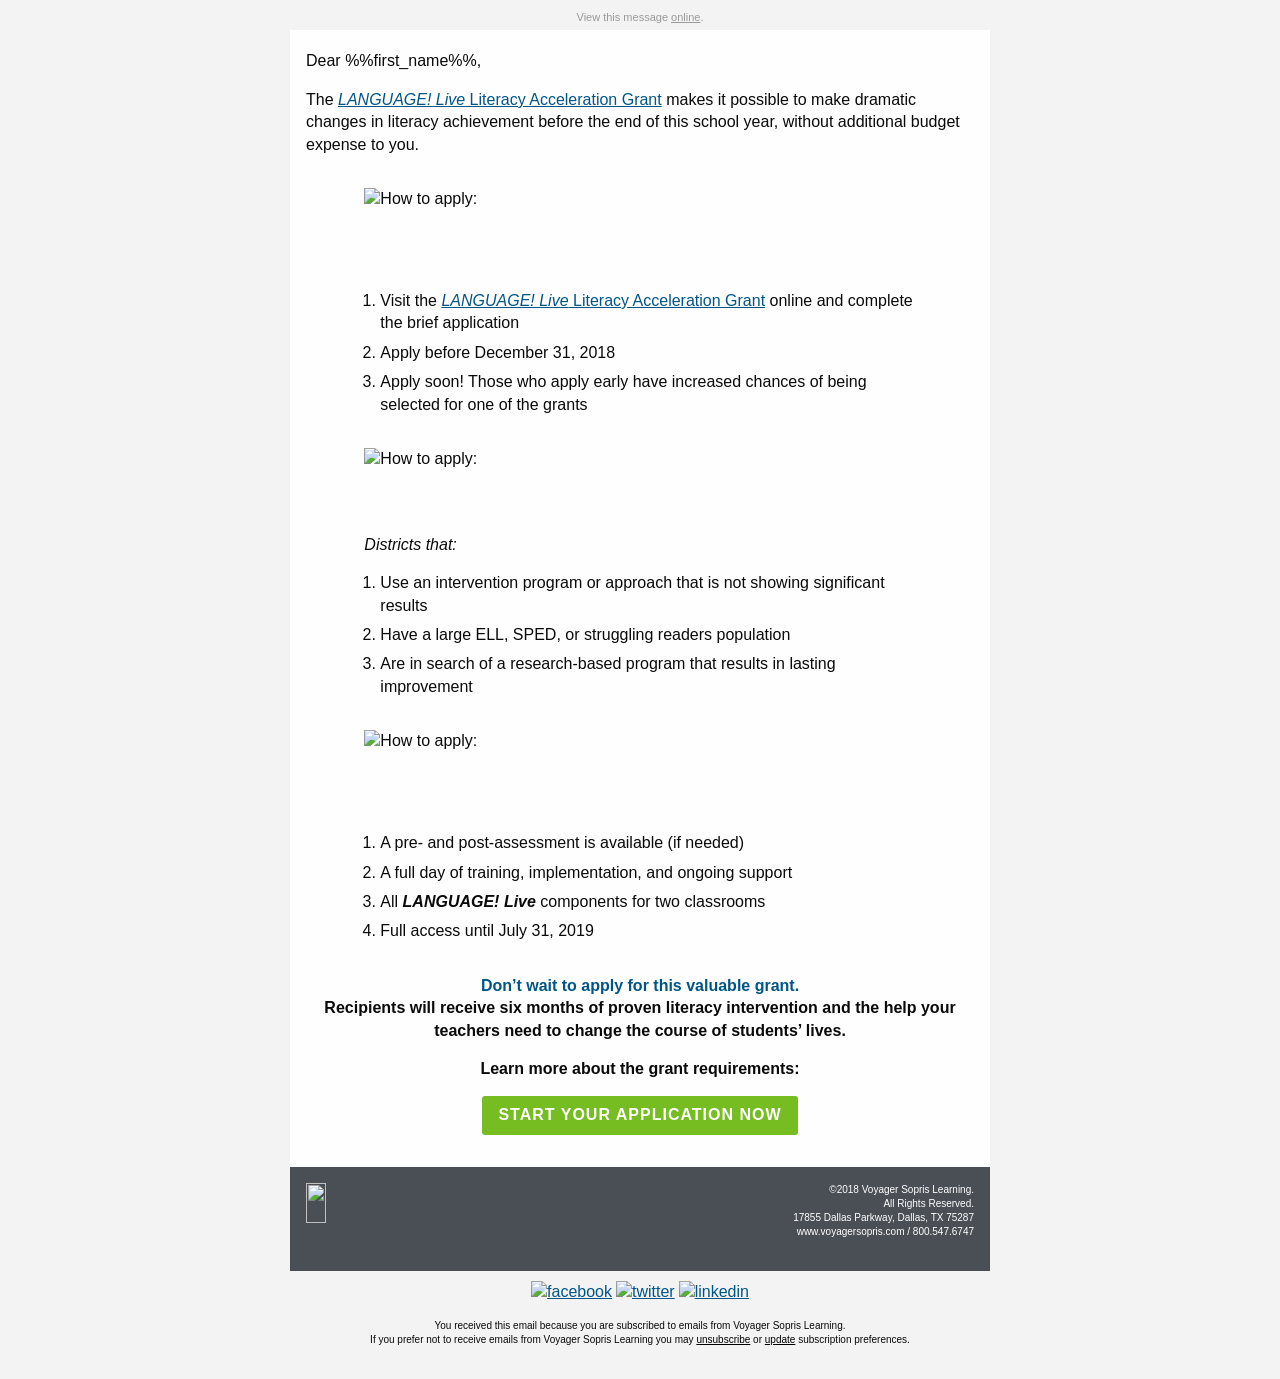
==== commit e23d70ae: "Add first three email. Images hosted and styles inlined" ====
--- a/email1.html
+++ b/email1.html
@@ -1,142 +1 @@
-
-<!DOCTYPE html PUBLIC "-//W3C//DTD XHTML 1.0 Transitional//EN""http://www.w3.org/TR/xhtml1/DTD/xhtml1-transitional.dtd">
-
-<html xmlns="http://www.w3.org/1999/xhtml" lang="en" xml:lang="en">
-<head>
-	<link rel="stylesheet" type="text/css" href="css/app.css">
-	<meta http-equiv="Content-Type" content="text/html; charset=utf-8">
-	<meta name="viewport" content="width=device-width">
-	<meta name="format-detection" content="telephone=no">
-	<meta name="format-detection" content="date=no">
-	<meta name="format-detection" content="address=no">
-	<meta name="format-detection" content="email=no">
-	<title>Improve Literacy Skills in Adolescents - This Grant Makes it Possible</title>
-	<!-- <style> -->
-</head>
-<body>
-<span class="invisible-previewline">Apply Now and Turn Struggle to Success</span>
-<table class="body">
-	<tr>
-		<td class="center" align="center" valign="top">
-			<center data-parsed="">
-				 <table class="spacer float-center"><tbody><tr><td height="10px" style="font-size:10px;line-height:10px;">&#xA0;</td></tr></tbody></table> 
-<p class="view-online float-center" pardot-region="view-online" align="center">View this message <a href="%%view_online%%" target="_blank">online</a>.</p>
-<table align="center" class="container float-center"><tbody><tr><td>
-	<table pardot-repeatable="" class="row collapse"><tbody><tr>
-		<th class="no-bottom-padding small-12 large-12 columns first last" pardot-region="header_image"><table><tr><th>
-			<a href="http://go.voyagersopris.com/2018-ll-grant?utm_source=news&utm_medium=email&utm_campaign=2018_Q3_LLivePaidGrant"><img src="assets/img/iStock-173631876_4.jpg" style="font-size: 24px;line-height:30px;background-color:#005587;color:#ffffff;text-align:center;" alt=""></a>
-		</th></tr></table></th>
-	</tr></tbody></table>
-	<table pardot-repeatable="" class="row"><tbody><tr>
-		<th class="small-12 large-12 columns first last" pardot-region="body_copy"><table><tr><th>
-			<table class="spacer"><tbody><tr><td height="20px" style="font-size:20px;line-height:20px;">&#xA0;</td></tr></tbody></table> 
-			<p>Dear %%first_name%%,</p>
-			<p>The <a href="http://go.voyagersopris.com/2018-ll-grant?utm_source=news&utm_medium=email&utm_campaign=2018_Q3_LLivePaidGrant"><em>LANGUAGE! Live</em> Literacy Acceleration Grant</a> makes it possible to make dramatic changes in literacy achievement
-				before the end of this school year, without additional budget expense to you. </p>
-
-		</th>
-<th class="expander"></th></tr></table></th>
-    </tr></tbody></table>
-    <table class="row"><tbody><tr>
-        <th class="large-offset-1 small-12 large-10 columns first last"><table><tr><th>
-            <img src="assets/img/how.png" class="small-float-center" width="440" height="70" alt="How to apply:">
-		</th></tr></table></th>
-    </tr></tbody></table>
-    <table class="row"><tbody><tr>
-        <th class="large-offset-1 small-12 large-10 columns first"><table><tr><th>
-            <ol>
-				<li>Visit the <a href="http://go.voyagersopris.com/2018-ll-grant?utm_source=news&utm_medium=email&utm_campaign=2018_Q3_LLivePaidGrant"><em>LANGUAGE! Live</em> Literacy Acceleration Grant</a> online and complete the brief application</li>
-				<li>Apply before December 31, 2018</li>
-				<li>Apply soon! Those who apply early have increased chances of being selected for one of the grants</li>
-			</ol>
-        </th></tr></table></th>
-        <th class="small-12 large-1 columns last"><table><tr><th>&nbsp;</th></tr></table></th>
-    </tr></tbody></table>
-    <table class="row"><tbody><tr>
-        <th class="large-offset-1 small-12 large-10 columns first last"><table><tr><th>
-            <img src="assets/img/who.png" class="small-float-center" width="440" height="70" alt="How to apply:">
-		</th></tr></table></th>
-    </tr></tbody></table>
-    <table class="row"><tbody><tr>
-        <th class="large-offset-1 small-12 large-10 columns first"><table><tr><th>
-            <p><em>Districts that:</em></p>
-			<ol>
-				<li>Use an intervention program or approach that is not showing significant results</li>
-				<li>Have a large ELL, SPED, or struggling readers population</li>
-				<li>Are in search of a research-based program that results in lasting improvement </li>
-			</ol>
-        </th></tr></table></th>
-        <th class="small-12 large-1 columns last"><table><tr><th>&nbsp;</th></tr></table></th>
-    </tr></tbody></table>
-    <table class="row"><tbody><tr>
-        <th class="large-offset-1 small-12 large-10 columns first last"><table><tr><th>
-            <img src="assets/img/what.png" class="small-float-center" width="440" height="70" alt="How to apply:">
-		</th></tr></table></th>
-    </tr></tbody></table>
-    <table class="row"><tbody><tr>
-        <th class="large-offset-1 small-12 large-10 columns first"><table><tr><th>
-			<ol>
-				<li>A pre- and post-assessment is available (if needed)</li>
-				<li>A full day of training, implementation, and ongoing support </li>
-				<li>All <em><strong>LANGUAGE! Live</strong></em> components for two classrooms</li>
-				<li>Full access until July 31, 2019</li>
-			</ol>
-        </th></tr></table></th>
-        <th class="small-12 large-1 columns last"><table><tr><th>&nbsp;</th></tr></table></th>
-    </tr></tbody></table>
-    
-	<table pardot-repeatable="" class="row"><tbody><tr>
-		<th class="small-12 large-12 columns first last" pardot-region="body2"><table><tr><th>
-			<p class="text-center"><strong><span class="darkblue">Don’t wait to apply for this valuable grant.</span><br>Recipients will receive six months of proven literacy
-					intervention and the help your teachers need to change the course of students’ lives.</strong></p>
-					<p class="text-center"><strong>Learn more about the grant requirements:</strong></p>
-					<center data-parsed=""><table class="button radius float-center"><tr><td><table><tr><td><a href="http://www.voyagersopris.com/?utm_source=news&amp;utm_medium=email&amp;utm_campaign=CAMPAIGN_NAME">START YOUR APPLICATION NOW</a></td></tr></table></td></tr></table></center>
-
-		</th>
-<th class="expander"></th></tr></table></th>
-	</tr></tbody></table>
-	<table class="row footer"><tbody><tr>
-		<th class="small-12 large-6 columns first"><table><tr><th>
-			<table class="spacer"><tbody><tr><td height="16px" style="font-size:16px;line-height:16px;">&#xA0;</td></tr></tbody></table> 
-			<a href="http://www.voyagersopris.com?utm_source=news&amp;utm_medium=email&amp;utm_campaign=CAMPAIGN_NAME" target="_blank" title="http://www.voyagersopris.com?utm_source=news&amp;utm_medium=email&amp;utm_campaign=CAMPAIGN_NAME"><img src="http://go.voyagersopris.com/l/207592/2017-09-08/69hvv/207592/33471/vsp_logo_white_email__2x.png" height="40" width="215" class="vsl-logo"></a>
-		</th></tr></table></th>
-		<th class="small-12 large-6 columns last"><table><tr><th>
-			<table class="spacer"><tbody><tr><td height="16px" style="font-size:16px;line-height:16px;">&#xA0;</td></tr></tbody></table> 
-			<p class="text-right">&copy;2018 Voyager Sopris Learning.<br> All Rights Reserved.<br> 17855 Dallas Parkway, Dallas,
-				TX 75287<br>
-				<a href="http://www.voyagersopris.com?utm_source=news&amp;utm_medium=email&amp;utm_campaign=CAMPAIGN_NAME" target="_blank">www.voyagersopris.com</a>
-				/ <a href="tel:18005476747" target="_blank" title="Call Voyager Sopris Learning">800.547.6747</a>
-			</p>
-		</th></tr></table></th>
-	</tr></tbody></table>
-	<table class="row"><tbody><tr>
-		<th class="social-media small-12 large-12 columns first last"><table><tr><th>
-			<table class="spacer"><tbody><tr><td height="10px" style="font-size:10px;line-height:10px;">&#xA0;</td></tr></tbody></table> 
-			<center data-parsed="">
-				<a href="https://www.facebook.com/VoyagerSopris/" target="_blank" align="center" class="float-center"><img src="http://go.voyagersopris.com/l/207592/2017-09-13/69ty8/207592/33729/facebook.png" alt="facebook" width="32" height="32"></a>
-				<a href="https://twitter.com/VoyagerSopris" target="_blank" align="center" class="float-center"><img src="http://go.voyagersopris.com/l/207592/2017-09-13/69tyb/207592/33731/twitter.png" alt="twitter" width="32" height="32"></a>
-				<a href="https://www.linkedin.com/company/voyager-sopris-learning" target="_blank" align="center" class="float-center"><img src="http://go.voyagersopris.com/l/207592/2017-09-13/69ty6/207592/33727/linkedin.png" alt="linkedin" width="32" height="32"></a>
-			</center>
-		</th>
-<th class="expander"></th></tr></table></th>
-	</tr></tbody></table>
-	<table class="row unsubscribe"><tbody><tr>
-		<th class="small-12 large-12 columns first last"><table><tr><th>
-			<p class="text-center"> You received this email because you are subscribed to emails from Voyager Sopris Learning.
-				<br>If you prefer not to receive emails from Voyager Sopris Learning you may
-				<a href="%%unsubscribe%%">unsubscribe</a> or <a href="%%email_preference_center%%">update</a> subscription
-				preferences.</p>
-		</th>
-<th class="expander"></th></tr></table></th>
-	</tr></tbody></table>
-</td></tr></tbody></table>
-
-			</center>
-		</td>
-	</tr>
-</table>
-<!-- prevent Gmail on iOS font size manipulation -->
-<div style="display:none; white-space:nowrap; font:15px courier; line-height:0;"> &nbsp; &nbsp; &nbsp; &nbsp; &nbsp; &nbsp; &nbsp; &nbsp; &nbsp; &nbsp; &nbsp; &nbsp; &nbsp; &nbsp; &nbsp; &nbsp; &nbsp; &nbsp; &nbsp; &nbsp; &nbsp; &nbsp; &nbsp; &nbsp; &nbsp; &nbsp; &nbsp; &nbsp; &nbsp; &nbsp;</div>
-</body>
-</html>
-
+<!DOCTYPE html PUBLIC "-//W3C//DTD XHTML 1.0 Transitional//EN""http://www.w3.org/TR/xhtml1/DTD/xhtml1-transitional.dtd"><html xmlns="http://www.w3.org/1999/xhtml" lang="en" xml:lang="en"><head><meta http-equiv="Content-Type" content="text/html; charset=utf-8"><meta name="viewport" content="width=device-width"><meta name="format-detection" content="telephone=no"><meta name="format-detection" content="date=no"><meta name="format-detection" content="address=no"><meta name="format-detection" content="email=no"><title>Improve Literacy Skills in Adolescents - This Grant Makes it Possible</title><style>@media only screen{html{min-height:100%;background:#f3f3f3}}@media only screen and (max-width:716px){.small-float-center{margin:0 auto!important;float:none!important;text-align:center!important}.small-text-center{text-align:center!important}}@media only screen and (max-width:716px){table.body img{width:auto;height:auto}table.body center{min-width:0!important}table.body .container{width:95%!important}table.body .columns{height:auto!important;-moz-box-sizing:border-box;-webkit-box-sizing:border-box;box-sizing:border-box;padding-left:16px!important;padding-right:16px!important}table.body .collapse .columns{padding-left:0!important;padding-right:0!important}th.small-12{display:inline-block!important;width:100%!important}}@media only screen and (max-width:616px){.social-media img{width:42px!important;height:42px!important;margin:0 5px}.hide-hardbreak{display:none}}</style></head><body style="-moz-box-sizing:border-box;-ms-text-size-adjust:100%;-webkit-box-sizing:border-box;-webkit-text-size-adjust:100%;Margin:0;box-sizing:border-box;color:#0a0a0a;font-family:Helvetica,Arial,sans-serif;font-size:16px;font-weight:400;line-height:1.4;margin:0;min-width:100%;padding:0;text-align:left;width:100%!important"><span class="invisible-previewline" style="color:#f3f3f3;display:none!important;font-size:1px;line-height:1px;max-height:0;max-width:0;mso-hide:all!important;opacity:0;overflow:hidden;visibility:hidden">Apply Now and Turn Struggle to Success</span><table class="body" style="Margin:0;background:#f3f3f3;border-collapse:collapse;border-spacing:0;color:#0a0a0a;font-family:Helvetica,Arial,sans-serif;font-size:16px;font-weight:400;height:100%;line-height:1.4;margin:0;padding:0;text-align:left;vertical-align:top;width:100%"><tr style="padding:0;text-align:left;vertical-align:top"><td class="center" align="center" valign="top" style="-moz-hyphens:none;-ms-hyphens:none;-webkit-hyphens:none;Margin:0;border-collapse:collapse!important;color:#0a0a0a;font-family:Helvetica,Arial,sans-serif;font-size:16px;font-weight:400;hyphens:none;line-height:1.4;margin:0;padding:0;text-align:left;vertical-align:top;word-wrap:break-word"><center data-parsed="" style="min-width:700px;width:100%"><table class="spacer float-center" style="Margin:0 auto;border-collapse:collapse;border-spacing:0;float:none;margin:0 auto;padding:0;text-align:center;vertical-align:top;width:100%"><tbody><tr style="padding:0;text-align:left;vertical-align:top"><td height="10px" style="-moz-hyphens:none;-ms-hyphens:none;-webkit-hyphens:none;Margin:0;border-collapse:collapse!important;color:#0a0a0a;font-family:Helvetica,Arial,sans-serif;font-size:10px;font-weight:400;hyphens:none;line-height:10px;margin:0;mso-line-height-rule:exactly;padding:0;text-align:left;vertical-align:top;word-wrap:break-word">&#xA0;</td></tr></tbody></table><p class="view-online float-center" pardot-region="view-online" align="center" style="Margin:0;Margin-bottom:16px;background:#f3f3f3;color:#999;font-family:Helvetica,Arial,sans-serif;font-size:11px;font-weight:400;line-height:1.4;margin:0;margin-bottom:5px;padding:0;text-align:center">View this message <a href="%%view_online%%" target="_blank" style="Margin:0;color:#999;font-family:Helvetica,Arial,sans-serif;font-weight:400;line-height:1.4;margin:0;padding:0;text-align:left;text-decoration:underline">online</a>.</p><table align="center" class="container float-center" style="Margin:0 auto;background:#fefefe;border-collapse:collapse;border-spacing:0;float:none;margin:0 auto;padding:0;text-align:center;vertical-align:top;width:700px"><tbody><tr style="padding:0;text-align:left;vertical-align:top"><td style="-moz-hyphens:none;-ms-hyphens:none;-webkit-hyphens:none;Margin:0;border-collapse:collapse!important;color:#0a0a0a;font-family:Helvetica,Arial,sans-serif;font-size:16px;font-weight:400;hyphens:none;line-height:1.4;margin:0;padding:0;text-align:left;vertical-align:top;word-wrap:break-word"><table pardot-repeatable="" class="row collapse" style="border-collapse:collapse;border-spacing:0;display:table;padding:0;position:relative;text-align:left;vertical-align:top;width:100%"><tbody><tr style="padding:0;text-align:left;vertical-align:top"><th class="no-bottom-padding small-12 large-12 columns first last" pardot-region="header_image" style="Margin:0 auto;color:#0a0a0a;font-family:Helvetica,Arial,sans-serif;font-size:16px;font-weight:400;line-height:1.4;margin:0 auto;padding:0;padding-bottom:0!important;padding-left:0;padding-right:0;text-align:left;width:708px"><table style="border-collapse:collapse;border-spacing:0;padding:0;text-align:left;vertical-align:top;width:100%"><tr style="padding:0;text-align:left;vertical-align:top"><th style="Margin:0;color:#0a0a0a;font-family:Helvetica,Arial,sans-serif;font-size:16px;font-weight:400;line-height:1.4;margin:0;padding:0;text-align:left"><a href="http://go.voyagersopris.com/2018-ll-grant?utm_source=news&utm_medium=email&utm_campaign=2018_Q3_LLivePaidGrant1" style="Margin:0;color:#005587;font-family:Helvetica,Arial,sans-serif;font-weight:400;line-height:1.4;margin:0;padding:0;text-align:left;text-decoration:underline"><img src="http://go.voyagersopris.com/l/207592/2018-10-24/7y9k4/207592/75501/llive_grant.jpg" style="-ms-interpolation-mode:bicubic;background-color:#005587;border:none;clear:both;color:#fff;display:block;font-size:24px;line-height:30px;max-width:100%;outline:0;text-align:center;text-decoration:none;width:auto" alt=""></a></th></tr></table></th></tr></tbody></table><table pardot-repeatable="" class="row" style="border-collapse:collapse;border-spacing:0;display:table;padding:0;position:relative;text-align:left;vertical-align:top;width:100%"><tbody><tr style="padding:0;text-align:left;vertical-align:top"><th class="small-12 large-12 columns first last" pardot-region="body_copy" style="Margin:0 auto;color:#0a0a0a;font-family:Helvetica,Arial,sans-serif;font-size:16px;font-weight:400;line-height:1.4;margin:0 auto;padding:0;padding-bottom:16px;padding-left:16px;padding-right:16px;text-align:left;width:684px"><table style="border-collapse:collapse;border-spacing:0;padding:0;text-align:left;vertical-align:top;width:100%"><tr style="padding:0;text-align:left;vertical-align:top"><th style="Margin:0;color:#0a0a0a;font-family:Helvetica,Arial,sans-serif;font-size:16px;font-weight:400;line-height:1.4;margin:0;padding:0;text-align:left"><table class="spacer" style="border-collapse:collapse;border-spacing:0;padding:0;text-align:left;vertical-align:top;width:100%"><tbody><tr style="padding:0;text-align:left;vertical-align:top"><td height="20px" style="-moz-hyphens:none;-ms-hyphens:none;-webkit-hyphens:none;Margin:0;border-collapse:collapse!important;color:#0a0a0a;font-family:Helvetica,Arial,sans-serif;font-size:20px;font-weight:400;hyphens:none;line-height:20px;margin:0;mso-line-height-rule:exactly;padding:0;text-align:left;vertical-align:top;word-wrap:break-word">&#xA0;</td></tr></tbody></table><p style="Margin:0;Margin-bottom:16px;color:#0a0a0a;font-family:Helvetica,Arial,sans-serif;font-size:16px;font-weight:400;line-height:1.4;margin:0;margin-bottom:16px;padding:0;text-align:left">Dear %%first_name%%,</p><p style="Margin:0;Margin-bottom:16px;color:#0a0a0a;font-family:Helvetica,Arial,sans-serif;font-size:16px;font-weight:400;line-height:1.4;margin:0;margin-bottom:16px;padding:0;text-align:left">The <a href="http://go.voyagersopris.com/2018-ll-grant?utm_source=news&utm_medium=email&utm_campaign=2018_Q3_LLivePaidGrant1" style="Margin:0;color:#005587;font-family:Helvetica,Arial,sans-serif;font-weight:400;line-height:1.4;margin:0;padding:0;text-align:left;text-decoration:underline"><em>LANGUAGE! Live</em> Literacy Acceleration Grant</a> makes it possible to make dramatic changes in literacy achievement before the end of this school year, without additional budget expense to you.</p></th><th class="expander" style="Margin:0;color:#0a0a0a;font-family:Helvetica,Arial,sans-serif;font-size:16px;font-weight:400;line-height:1.4;margin:0;padding:0!important;text-align:left;visibility:hidden;width:0"></th></tr></table></th></tr></tbody></table><table class="row" style="border-collapse:collapse;border-spacing:0;display:table;padding:0;position:relative;text-align:left;vertical-align:top;width:100%"><tbody><tr style="padding:0;text-align:left;vertical-align:top"><th class="large-offset-1 small-12 large-10 columns first last" style="Margin:0 auto;color:#0a0a0a;font-family:Helvetica,Arial,sans-serif;font-size:16px;font-weight:400;line-height:1.4;margin:0 auto;padding:0;padding-bottom:16px;padding-left:74.33px;padding-right:16px;text-align:left;width:567.33px"><table style="border-collapse:collapse;border-spacing:0;padding:0;text-align:left;vertical-align:top;width:100%"><tr style="padding:0;text-align:left;vertical-align:top"><th style="Margin:0;color:#0a0a0a;font-family:Helvetica,Arial,sans-serif;font-size:16px;font-weight:400;line-height:1.4;margin:0;padding:0;text-align:left"><img src="http://go.voyagersopris.com/l/207592/2018-10-24/7y9kq/207592/75505/how.png" class="small-float-center" width="440" height="70" alt="How to apply:" style="-ms-interpolation-mode:bicubic;clear:both;display:block;max-width:100%;outline:0;text-decoration:none;width:auto"></th></tr></table></th></tr></tbody></table><table class="row" style="border-collapse:collapse;border-spacing:0;display:table;padding:0;position:relative;text-align:left;vertical-align:top;width:100%"><tbody><tr style="padding:0;text-align:left;vertical-align:top"><th class="large-offset-1 small-12 large-10 columns first" style="Margin:0 auto;color:#0a0a0a;font-family:Helvetica,Arial,sans-serif;font-size:16px;font-weight:400;line-height:1.4;margin:0 auto;padding:0;padding-bottom:16px;padding-left:74.33px;padding-right:8px;text-align:left;width:567.33px"><table style="border-collapse:collapse;border-spacing:0;padding:0;text-align:left;vertical-align:top;width:100%"><tr style="padding:0;text-align:left;vertical-align:top"><th style="Margin:0;color:#0a0a0a;font-family:Helvetica,Arial,sans-serif;font-size:16px;font-weight:400;line-height:1.4;margin:0;padding:0;text-align:left"><ol style="padding-left:1em"><li style="margin-bottom:7px">Visit the <a href="http://go.voyagersopris.com/2018-ll-grant?utm_source=news&utm_medium=email&utm_campaign=2018_Q3_LLivePaidGrant1" style="Margin:0;color:#005587;font-family:Helvetica,Arial,sans-serif;font-weight:400;line-height:1.4;margin:0;padding:0;text-align:left;text-decoration:underline"><em>LANGUAGE! Live</em> Literacy Acceleration Grant</a> online and complete the brief application</li><li style="margin-bottom:7px">Apply before December 31, 2018</li><li style="margin-bottom:7px">Apply soon! Those who apply early have increased chances of being selected for one of the grants</li></ol></th></tr></table></th><th class="small-12 large-1 columns last" style="Margin:0 auto;color:#0a0a0a;font-family:Helvetica,Arial,sans-serif;font-size:16px;font-weight:400;line-height:1.4;margin:0 auto;padding:0;padding-bottom:16px;padding-left:8px;padding-right:16px;text-align:left;width:42.33px"><table style="border-collapse:collapse;border-spacing:0;padding:0;text-align:left;vertical-align:top;width:100%"><tr style="padding:0;text-align:left;vertical-align:top"><th style="Margin:0;color:#0a0a0a;font-family:Helvetica,Arial,sans-serif;font-size:16px;font-weight:400;line-height:1.4;margin:0;padding:0;text-align:left">&nbsp;</th></tr></table></th></tr></tbody></table><table class="row" style="border-collapse:collapse;border-spacing:0;display:table;padding:0;position:relative;text-align:left;vertical-align:top;width:100%"><tbody><tr style="padding:0;text-align:left;vertical-align:top"><th class="large-offset-1 small-12 large-10 columns first last" style="Margin:0 auto;color:#0a0a0a;font-family:Helvetica,Arial,sans-serif;font-size:16px;font-weight:400;line-height:1.4;margin:0 auto;padding:0;padding-bottom:16px;padding-left:74.33px;padding-right:16px;text-align:left;width:567.33px"><table style="border-collapse:collapse;border-spacing:0;padding:0;text-align:left;vertical-align:top;width:100%"><tr style="padding:0;text-align:left;vertical-align:top"><th style="Margin:0;color:#0a0a0a;font-family:Helvetica,Arial,sans-serif;font-size:16px;font-weight:400;line-height:1.4;margin:0;padding:0;text-align:left"><img src="http://go.voyagersopris.com/l/207592/2018-10-24/7y9kv/207592/75507/who.png" class="small-float-center" width="440" height="70" alt="How to apply:" style="-ms-interpolation-mode:bicubic;clear:both;display:block;max-width:100%;outline:0;text-decoration:none;width:auto"></th></tr></table></th></tr></tbody></table><table class="row" style="border-collapse:collapse;border-spacing:0;display:table;padding:0;position:relative;text-align:left;vertical-align:top;width:100%"><tbody><tr style="padding:0;text-align:left;vertical-align:top"><th class="large-offset-1 small-12 large-10 columns first" style="Margin:0 auto;color:#0a0a0a;font-family:Helvetica,Arial,sans-serif;font-size:16px;font-weight:400;line-height:1.4;margin:0 auto;padding:0;padding-bottom:16px;padding-left:74.33px;padding-right:8px;text-align:left;width:567.33px"><table style="border-collapse:collapse;border-spacing:0;padding:0;text-align:left;vertical-align:top;width:100%"><tr style="padding:0;text-align:left;vertical-align:top"><th style="Margin:0;color:#0a0a0a;font-family:Helvetica,Arial,sans-serif;font-size:16px;font-weight:400;line-height:1.4;margin:0;padding:0;text-align:left"><p style="Margin:0;Margin-bottom:16px;color:#0a0a0a;font-family:Helvetica,Arial,sans-serif;font-size:16px;font-weight:400;line-height:1.4;margin:0;margin-bottom:16px;padding:0;text-align:left"><em>Districts that:</em></p><ol style="padding-left:1em"><li style="margin-bottom:7px">Use an intervention program or approach that is not showing significant results</li><li style="margin-bottom:7px">Have a large ELL, SPED, or struggling readers population</li><li style="margin-bottom:7px">Are in search of a research-based program that results in lasting improvement</li></ol></th></tr></table></th><th class="small-12 large-1 columns last" style="Margin:0 auto;color:#0a0a0a;font-family:Helvetica,Arial,sans-serif;font-size:16px;font-weight:400;line-height:1.4;margin:0 auto;padding:0;padding-bottom:16px;padding-left:8px;padding-right:16px;text-align:left;width:42.33px"><table style="border-collapse:collapse;border-spacing:0;padding:0;text-align:left;vertical-align:top;width:100%"><tr style="padding:0;text-align:left;vertical-align:top"><th style="Margin:0;color:#0a0a0a;font-family:Helvetica,Arial,sans-serif;font-size:16px;font-weight:400;line-height:1.4;margin:0;padding:0;text-align:left">&nbsp;</th></tr></table></th></tr></tbody></table><table class="row" style="border-collapse:collapse;border-spacing:0;display:table;padding:0;position:relative;text-align:left;vertical-align:top;width:100%"><tbody><tr style="padding:0;text-align:left;vertical-align:top"><th class="large-offset-1 small-12 large-10 columns first last" style="Margin:0 auto;color:#0a0a0a;font-family:Helvetica,Arial,sans-serif;font-size:16px;font-weight:400;line-height:1.4;margin:0 auto;padding:0;padding-bottom:16px;padding-left:74.33px;padding-right:16px;text-align:left;width:567.33px"><table style="border-collapse:collapse;border-spacing:0;padding:0;text-align:left;vertical-align:top;width:100%"><tr style="padding:0;text-align:left;vertical-align:top"><th style="Margin:0;color:#0a0a0a;font-family:Helvetica,Arial,sans-serif;font-size:16px;font-weight:400;line-height:1.4;margin:0;padding:0;text-align:left"><img src="http://go.voyagersopris.com/l/207592/2018-10-24/7y9ks/207592/75509/what.png" class="small-float-center" width="440" height="70" alt="How to apply:" style="-ms-interpolation-mode:bicubic;clear:both;display:block;max-width:100%;outline:0;text-decoration:none;width:auto"></th></tr></table></th></tr></tbody></table><table class="row" style="border-collapse:collapse;border-spacing:0;display:table;padding:0;position:relative;text-align:left;vertical-align:top;width:100%"><tbody><tr style="padding:0;text-align:left;vertical-align:top"><th class="large-offset-1 small-12 large-10 columns first" style="Margin:0 auto;color:#0a0a0a;font-family:Helvetica,Arial,sans-serif;font-size:16px;font-weight:400;line-height:1.4;margin:0 auto;padding:0;padding-bottom:16px;padding-left:74.33px;padding-right:8px;text-align:left;width:567.33px"><table style="border-collapse:collapse;border-spacing:0;padding:0;text-align:left;vertical-align:top;width:100%"><tr style="padding:0;text-align:left;vertical-align:top"><th style="Margin:0;color:#0a0a0a;font-family:Helvetica,Arial,sans-serif;font-size:16px;font-weight:400;line-height:1.4;margin:0;padding:0;text-align:left"><ol style="padding-left:1em"><li style="margin-bottom:7px">A pre- and post-assessment is available (if needed)</li><li style="margin-bottom:7px">A full day of training, implementation, and ongoing support</li><li style="margin-bottom:7px">All <em><strong>LANGUAGE! Live</strong></em> components for two classrooms</li><li style="margin-bottom:7px">Full access until July 31, 2019</li></ol></th></tr></table></th><th class="small-12 large-1 columns last" style="Margin:0 auto;color:#0a0a0a;font-family:Helvetica,Arial,sans-serif;font-size:16px;font-weight:400;line-height:1.4;margin:0 auto;padding:0;padding-bottom:16px;padding-left:8px;padding-right:16px;text-align:left;width:42.33px"><table style="border-collapse:collapse;border-spacing:0;padding:0;text-align:left;vertical-align:top;width:100%"><tr style="padding:0;text-align:left;vertical-align:top"><th style="Margin:0;color:#0a0a0a;font-family:Helvetica,Arial,sans-serif;font-size:16px;font-weight:400;line-height:1.4;margin:0;padding:0;text-align:left">&nbsp;</th></tr></table></th></tr></tbody></table><table pardot-repeatable="" class="row" style="border-collapse:collapse;border-spacing:0;display:table;padding:0;position:relative;text-align:left;vertical-align:top;width:100%"><tbody><tr style="padding:0;text-align:left;vertical-align:top"><th class="small-12 large-12 columns first last" pardot-region="body2" style="Margin:0 auto;color:#0a0a0a;font-family:Helvetica,Arial,sans-serif;font-size:16px;font-weight:400;line-height:1.4;margin:0 auto;padding:0;padding-bottom:16px;padding-left:16px;padding-right:16px;text-align:left;width:684px"><table style="border-collapse:collapse;border-spacing:0;padding:0;text-align:left;vertical-align:top;width:100%"><tr style="padding:0;text-align:left;vertical-align:top"><th style="Margin:0;color:#0a0a0a;font-family:Helvetica,Arial,sans-serif;font-size:16px;font-weight:400;line-height:1.4;margin:0;padding:0;text-align:left"><p class="text-center" style="Margin:0;Margin-bottom:16px;color:#0a0a0a;font-family:Helvetica,Arial,sans-serif;font-size:16px;font-weight:400;line-height:1.4;margin:0;margin-bottom:16px;padding:0;text-align:center"><strong><span class="darkblue" style="color:#005587">Don’t wait to apply for this valuable grant.</span><br>Recipients will receive six months of proven literacy intervention and the help your teachers need to change the course of students’ lives.</strong></p><p class="text-center" style="Margin:0;Margin-bottom:16px;color:#0a0a0a;font-family:Helvetica,Arial,sans-serif;font-size:16px;font-weight:400;line-height:1.4;margin:0;margin-bottom:16px;padding:0;text-align:center"><strong>Learn more about the grant requirements:</strong></p><center data-parsed="" style="min-width:652px;width:100%"><table class="button radius float-center" style="Margin:0 0 16px 0;border-collapse:collapse;border-spacing:0;float:none;margin:0 0 16px 0;padding:0;text-align:center;vertical-align:top;width:auto"><tr style="padding:0;text-align:left;vertical-align:top"><td style="-moz-hyphens:none;-ms-hyphens:none;-webkit-hyphens:none;Margin:0;border-collapse:collapse!important;color:#0a0a0a;font-family:Helvetica,Arial,sans-serif;font-size:16px;font-weight:400;hyphens:none;line-height:1.4;margin:0;padding:0;text-align:left;vertical-align:top;word-wrap:break-word"><table style="border-collapse:collapse;border-spacing:0;padding:0;text-align:left;vertical-align:top;width:100%"><tr style="padding:0;text-align:left;vertical-align:top"><td style="-moz-hyphens:none;-ms-hyphens:none;-webkit-hyphens:none;Margin:0;background:#76bd22;border:none;border-collapse:collapse!important;border-radius:3px;color:#fefefe;font-family:Helvetica,Arial,sans-serif;font-size:16px;font-weight:400;hyphens:none;line-height:1.4;margin:0;padding:0;text-align:center!important;vertical-align:top;word-wrap:break-word"><a href="http://www.voyagersopris.com/?utm_source=news&amp;utm_medium=email&amp;utm_campaign=2018_Q3_LLivePaidGrant1" style="Margin:0;border:0 solid #76bd22;border-radius:3px;color:#fefefe;display:inline-block;font-family:Helvetica,Arial,sans-serif;font-size:16px;font-weight:700;letter-spacing:1px;line-height:1.4;margin:0;padding:8px 16px 8px 16px;text-align:center;text-decoration:none">START YOUR APPLICATION NOW</a></td></tr></table></td></tr></table></center></th><th class="expander" style="Margin:0;color:#0a0a0a;font-family:Helvetica,Arial,sans-serif;font-size:16px;font-weight:400;line-height:1.4;margin:0;padding:0!important;text-align:left;visibility:hidden;width:0"></th></tr></table></th></tr></tbody></table><table class="row footer" style="background:#4a4f55;border-collapse:collapse;border-spacing:0;display:table;padding:0;position:relative;text-align:left;vertical-align:top;width:100%"><tbody><tr style="padding:0;text-align:left;vertical-align:top"><th class="small-12 large-6 columns first" style="Margin:0 auto;color:#0a0a0a;font-family:Helvetica,Arial,sans-serif;font-size:16px;font-weight:400;line-height:1.4;margin:0 auto;padding:0;padding-bottom:16px;padding-left:16px;padding-right:8px;text-align:left;width:334px"><table style="border-collapse:collapse;border-spacing:0;padding:0;text-align:left;vertical-align:top;width:100%"><tr style="padding:0;text-align:left;vertical-align:top"><th style="Margin:0;color:#0a0a0a;font-family:Helvetica,Arial,sans-serif;font-size:16px;font-weight:400;line-height:1.4;margin:0;padding:0;text-align:left"><table class="spacer" style="border-collapse:collapse;border-spacing:0;padding:0;text-align:left;vertical-align:top;width:100%"><tbody><tr style="padding:0;text-align:left;vertical-align:top"><td height="16px" style="-moz-hyphens:none;-ms-hyphens:none;-webkit-hyphens:none;Margin:0;border-collapse:collapse!important;color:#0a0a0a;font-family:Helvetica,Arial,sans-serif;font-size:16px;font-weight:400;hyphens:none;line-height:16px;margin:0;mso-line-height-rule:exactly;padding:0;text-align:left;vertical-align:top;word-wrap:break-word">&#xA0;</td></tr></tbody></table><a href="http://www.voyagersopris.com?utm_source=news&amp;utm_medium=email&amp;utm_campaign=2018_Q3_LLivePaidGrant1" target="_blank" title="http://www.voyagersopris.com?utm_source=news&amp;utm_medium=email&amp;utm_campaign=2018_Q3_LLivePaidGrant1" style="Margin:0;color:#fff;font-family:Helvetica,Arial,sans-serif;font-weight:400;line-height:1.4;margin:0;padding:0;text-align:left;text-decoration:none"><img src="http://go.voyagersopris.com/l/207592/2017-09-08/69hvv/207592/33471/vsp_logo_white_email__2x.png" height="40" width="215" class="vsl-logo" style="-ms-interpolation-mode:bicubic;border:none;clear:both;display:block;max-width:300px;outline:0;text-decoration:none;width:auto"></a></th></tr></table></th><th class="small-12 large-6 columns last" style="Margin:0 auto;color:#0a0a0a;font-family:Helvetica,Arial,sans-serif;font-size:16px;font-weight:400;line-height:1.4;margin:0 auto;padding:0;padding-bottom:16px;padding-left:8px;padding-right:16px;text-align:left;width:334px"><table style="border-collapse:collapse;border-spacing:0;padding:0;text-align:left;vertical-align:top;width:100%"><tr style="padding:0;text-align:left;vertical-align:top"><th style="Margin:0;color:#0a0a0a;font-family:Helvetica,Arial,sans-serif;font-size:16px;font-weight:400;line-height:1.4;margin:0;padding:0;text-align:left"><table class="spacer" style="border-collapse:collapse;border-spacing:0;padding:0;text-align:left;vertical-align:top;width:100%"><tbody><tr style="padding:0;text-align:left;vertical-align:top"><td height="16px" style="-moz-hyphens:none;-ms-hyphens:none;-webkit-hyphens:none;Margin:0;border-collapse:collapse!important;color:#0a0a0a;font-family:Helvetica,Arial,sans-serif;font-size:16px;font-weight:400;hyphens:none;line-height:16px;margin:0;mso-line-height-rule:exactly;padding:0;text-align:left;vertical-align:top;word-wrap:break-word">&#xA0;</td></tr></tbody></table><p class="text-right" style="Margin:0;Margin-bottom:16px;color:#fff;font-family:Helvetica,Arial,sans-serif;font-size:10px;font-weight:400;line-height:1.4;margin:0;margin-bottom:16px;padding:0;text-align:right">&copy;2018 Voyager Sopris Learning.<br>All Rights Reserved.<br>17855 Dallas Parkway, Dallas, TX 75287<br><a href="http://www.voyagersopris.com?utm_source=news&amp;utm_medium=email&amp;utm_campaign=2018_Q3_LLivePaidGrant1" target="_blank" style="Margin:0;color:#fff;font-family:Helvetica,Arial,sans-serif;font-weight:400;line-height:1.4;margin:0;padding:0;text-align:left;text-decoration:none">www.voyagersopris.com</a> / <a href="tel:18005476747" target="_blank" title="Call Voyager Sopris Learning" style="Margin:0;color:#fff;font-family:Helvetica,Arial,sans-serif;font-weight:400;line-height:1.4;margin:0;padding:0;text-align:left;text-decoration:none">800.547.6747</a></p></th></tr></table></th></tr></tbody></table><table class="row" style="border-collapse:collapse;border-spacing:0;display:table;padding:0;position:relative;text-align:left;vertical-align:top;width:100%"><tbody><tr style="padding:0;text-align:left;vertical-align:top"><th class="social-media small-12 large-12 columns first last" style="Margin:0 auto;background:#f3f3f3;color:#0a0a0a;font-family:Helvetica,Arial,sans-serif;font-size:16px;font-weight:400;line-height:1.4;margin:0 auto;padding:0;padding-bottom:16px;padding-left:16px;padding-right:16px;text-align:left;width:684px"><table style="border-collapse:collapse;border-spacing:0;padding:0;text-align:left;vertical-align:top;width:100%"><tr style="padding:0;text-align:left;vertical-align:top"><th style="Margin:0;color:#0a0a0a;font-family:Helvetica,Arial,sans-serif;font-size:16px;font-weight:400;line-height:1.4;margin:0;padding:0;text-align:left"><table class="spacer" style="border-collapse:collapse;border-spacing:0;padding:0;text-align:left;vertical-align:top;width:100%"><tbody><tr style="padding:0;text-align:left;vertical-align:top"><td height="10px" style="-moz-hyphens:none;-ms-hyphens:none;-webkit-hyphens:none;Margin:0;border-collapse:collapse!important;color:#0a0a0a;font-family:Helvetica,Arial,sans-serif;font-size:10px;font-weight:400;hyphens:none;line-height:10px;margin:0;mso-line-height-rule:exactly;padding:0;text-align:left;vertical-align:top;word-wrap:break-word">&#xA0;</td></tr></tbody></table><center data-parsed="" style="min-width:652px;width:100%"><a href="https://www.facebook.com/VoyagerSopris/" target="_blank" align="center" class="float-center" style="Margin:0;color:#005587;font-family:Helvetica,Arial,sans-serif;font-weight:400;line-height:1.4;margin:0;padding:0;text-align:left;text-decoration:underline"><img src="http://go.voyagersopris.com/l/207592/2017-09-13/69ty8/207592/33729/facebook.png" alt="facebook" width="32" height="32" style="-ms-interpolation-mode:bicubic;border:none;clear:both;display:inline;height:32px;margin:0 2px;max-width:100%;outline:0;text-decoration:none;width:32px"></a><a href="https://twitter.com/VoyagerSopris" target="_blank" align="center" class="float-center" style="Margin:0;color:#005587;font-family:Helvetica,Arial,sans-serif;font-weight:400;line-height:1.4;margin:0;padding:0;text-align:left;text-decoration:underline"><img src="http://go.voyagersopris.com/l/207592/2017-09-13/69tyb/207592/33731/twitter.png" alt="twitter" width="32" height="32" style="-ms-interpolation-mode:bicubic;border:none;clear:both;display:inline;height:32px;margin:0 2px;max-width:100%;outline:0;text-decoration:none;width:32px"></a><a href="https://www.linkedin.com/company/voyager-sopris-learning" target="_blank" align="center" class="float-center" style="Margin:0;color:#005587;font-family:Helvetica,Arial,sans-serif;font-weight:400;line-height:1.4;margin:0;padding:0;text-align:left;text-decoration:underline"><img src="http://go.voyagersopris.com/l/207592/2017-09-13/69ty6/207592/33727/linkedin.png" alt="linkedin" width="32" height="32" style="-ms-interpolation-mode:bicubic;border:none;clear:both;display:inline;height:32px;margin:0 2px;max-width:100%;outline:0;text-decoration:none;width:32px"></a></center></th><th class="expander" style="Margin:0;color:#0a0a0a;font-family:Helvetica,Arial,sans-serif;font-size:16px;font-weight:400;line-height:1.4;margin:0;padding:0!important;text-align:left;visibility:hidden;width:0"></th></tr></table></th></tr></tbody></table><table class="row unsubscribe" style="background:#f3f3f3;border-collapse:collapse;border-spacing:0;display:table;padding:0;position:relative;text-align:left;vertical-align:top;width:100%"><tbody><tr style="padding:0;text-align:left;vertical-align:top"><th class="small-12 large-12 columns first last" style="Margin:0 auto;color:#0a0a0a;font-family:Helvetica,Arial,sans-serif;font-size:16px;font-weight:400;line-height:1.4;margin:0 auto;padding:0;padding-bottom:16px;padding-left:16px;padding-right:16px;text-align:left;width:684px"><table style="border-collapse:collapse;border-spacing:0;padding:0;text-align:left;vertical-align:top;width:100%"><tr style="padding:0;text-align:left;vertical-align:top"><th style="Margin:0;color:#0a0a0a;font-family:Helvetica,Arial,sans-serif;font-size:16px;font-weight:400;line-height:1.4;margin:0;padding:0;text-align:left"><p class="text-center" style="Margin:0;Margin-bottom:16px;color:#0a0a0a;font-family:Helvetica,Arial,sans-serif;font-size:10px;font-weight:400;line-height:1.4;margin:0;margin-bottom:16px;padding:0;text-align:center">You received this email because you are subscribed to emails from Voyager Sopris Learning.<br>If you prefer not to receive emails from Voyager Sopris Learning you may <a href="%%unsubscribe%%" style="Margin:0;color:#000;font-family:Helvetica,Arial,sans-serif;font-weight:400;line-height:1.4;margin:0;padding:0;text-align:left;text-decoration:underline">unsubscribe</a> or <a href="%%email_preference_center%%" style="Margin:0;color:#000;font-family:Helvetica,Arial,sans-serif;font-weight:400;line-height:1.4;margin:0;padding:0;text-align:left;text-decoration:underline">update</a> subscription preferences.</p></th><th class="expander" style="Margin:0;color:#0a0a0a;font-family:Helvetica,Arial,sans-serif;font-size:16px;font-weight:400;line-height:1.4;margin:0;padding:0!important;text-align:left;visibility:hidden;width:0"></th></tr></table></th></tr></tbody></table></td></tr></tbody></table></center></td></tr></table><!-- prevent Gmail on iOS font size manipulation --><div style="display:none;white-space:nowrap;font:15px courier;line-height:0">&nbsp; &nbsp; &nbsp; &nbsp; &nbsp; &nbsp; &nbsp; &nbsp; &nbsp; &nbsp; &nbsp; &nbsp; &nbsp; &nbsp; &nbsp; &nbsp; &nbsp; &nbsp; &nbsp; &nbsp; &nbsp; &nbsp; &nbsp; &nbsp; &nbsp; &nbsp; &nbsp; &nbsp; &nbsp; &nbsp;</div></body></html>
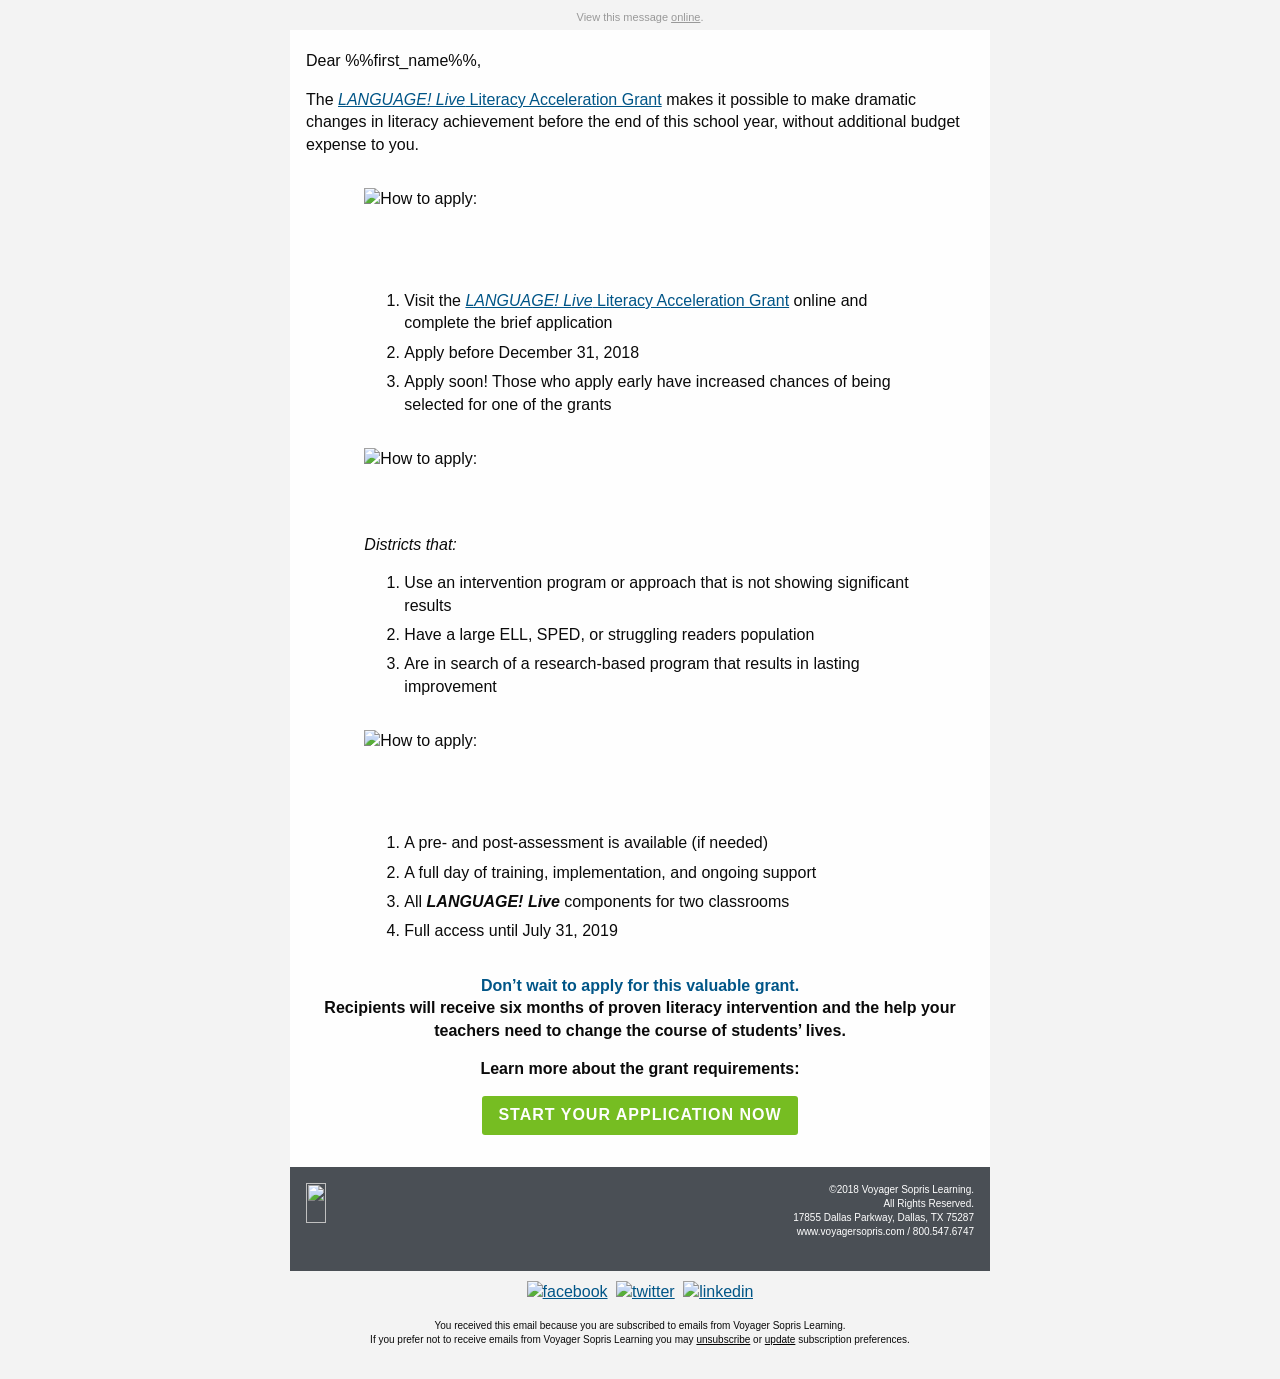
==== commit 9348207a: "Add 4 emails for second nurture campaign for client review" ====
--- a/email1.html
+++ b/email1.html
@@ -1 +1,145 @@
-<!DOCTYPE html PUBLIC "-//W3C//DTD XHTML 1.0 Transitional//EN""http://www.w3.org/TR/xhtml1/DTD/xhtml1-transitional.dtd"><html xmlns="http://www.w3.org/1999/xhtml" lang="en" xml:lang="en"><head><meta http-equiv="Content-Type" content="text/html; charset=utf-8"><meta name="viewport" content="width=device-width"><meta name="format-detection" content="telephone=no"><meta name="format-detection" content="date=no"><meta name="format-detection" content="address=no"><meta name="format-detection" content="email=no"><title>Improve Literacy Skills in Adolescents - This Grant Makes it Possible</title><style>@media only screen{html{min-height:100%;background:#f3f3f3}}@media only screen and (max-width:716px){.small-float-center{margin:0 auto!important;float:none!important;text-align:center!important}.small-text-center{text-align:center!important}}@media only screen and (max-width:716px){table.body img{width:auto;height:auto}table.body center{min-width:0!important}table.body .container{width:95%!important}table.body .columns{height:auto!important;-moz-box-sizing:border-box;-webkit-box-sizing:border-box;box-sizing:border-box;padding-left:16px!important;padding-right:16px!important}table.body .collapse .columns{padding-left:0!important;padding-right:0!important}th.small-12{display:inline-block!important;width:100%!important}}@media only screen and (max-width:616px){.social-media img{width:42px!important;height:42px!important;margin:0 5px}.hide-hardbreak{display:none}}</style></head><body style="-moz-box-sizing:border-box;-ms-text-size-adjust:100%;-webkit-box-sizing:border-box;-webkit-text-size-adjust:100%;Margin:0;box-sizing:border-box;color:#0a0a0a;font-family:Helvetica,Arial,sans-serif;font-size:16px;font-weight:400;line-height:1.4;margin:0;min-width:100%;padding:0;text-align:left;width:100%!important"><span class="invisible-previewline" style="color:#f3f3f3;display:none!important;font-size:1px;line-height:1px;max-height:0;max-width:0;mso-hide:all!important;opacity:0;overflow:hidden;visibility:hidden">Apply Now and Turn Struggle to Success</span><table class="body" style="Margin:0;background:#f3f3f3;border-collapse:collapse;border-spacing:0;color:#0a0a0a;font-family:Helvetica,Arial,sans-serif;font-size:16px;font-weight:400;height:100%;line-height:1.4;margin:0;padding:0;text-align:left;vertical-align:top;width:100%"><tr style="padding:0;text-align:left;vertical-align:top"><td class="center" align="center" valign="top" style="-moz-hyphens:none;-ms-hyphens:none;-webkit-hyphens:none;Margin:0;border-collapse:collapse!important;color:#0a0a0a;font-family:Helvetica,Arial,sans-serif;font-size:16px;font-weight:400;hyphens:none;line-height:1.4;margin:0;padding:0;text-align:left;vertical-align:top;word-wrap:break-word"><center data-parsed="" style="min-width:700px;width:100%"><table class="spacer float-center" style="Margin:0 auto;border-collapse:collapse;border-spacing:0;float:none;margin:0 auto;padding:0;text-align:center;vertical-align:top;width:100%"><tbody><tr style="padding:0;text-align:left;vertical-align:top"><td height="10px" style="-moz-hyphens:none;-ms-hyphens:none;-webkit-hyphens:none;Margin:0;border-collapse:collapse!important;color:#0a0a0a;font-family:Helvetica,Arial,sans-serif;font-size:10px;font-weight:400;hyphens:none;line-height:10px;margin:0;mso-line-height-rule:exactly;padding:0;text-align:left;vertical-align:top;word-wrap:break-word">&#xA0;</td></tr></tbody></table><p class="view-online float-center" pardot-region="view-online" align="center" style="Margin:0;Margin-bottom:16px;background:#f3f3f3;color:#999;font-family:Helvetica,Arial,sans-serif;font-size:11px;font-weight:400;line-height:1.4;margin:0;margin-bottom:5px;padding:0;text-align:center">View this message <a href="%%view_online%%" target="_blank" style="Margin:0;color:#999;font-family:Helvetica,Arial,sans-serif;font-weight:400;line-height:1.4;margin:0;padding:0;text-align:left;text-decoration:underline">online</a>.</p><table align="center" class="container float-center" style="Margin:0 auto;background:#fefefe;border-collapse:collapse;border-spacing:0;float:none;margin:0 auto;padding:0;text-align:center;vertical-align:top;width:700px"><tbody><tr style="padding:0;text-align:left;vertical-align:top"><td style="-moz-hyphens:none;-ms-hyphens:none;-webkit-hyphens:none;Margin:0;border-collapse:collapse!important;color:#0a0a0a;font-family:Helvetica,Arial,sans-serif;font-size:16px;font-weight:400;hyphens:none;line-height:1.4;margin:0;padding:0;text-align:left;vertical-align:top;word-wrap:break-word"><table pardot-repeatable="" class="row collapse" style="border-collapse:collapse;border-spacing:0;display:table;padding:0;position:relative;text-align:left;vertical-align:top;width:100%"><tbody><tr style="padding:0;text-align:left;vertical-align:top"><th class="no-bottom-padding small-12 large-12 columns first last" pardot-region="header_image" style="Margin:0 auto;color:#0a0a0a;font-family:Helvetica,Arial,sans-serif;font-size:16px;font-weight:400;line-height:1.4;margin:0 auto;padding:0;padding-bottom:0!important;padding-left:0;padding-right:0;text-align:left;width:708px"><table style="border-collapse:collapse;border-spacing:0;padding:0;text-align:left;vertical-align:top;width:100%"><tr style="padding:0;text-align:left;vertical-align:top"><th style="Margin:0;color:#0a0a0a;font-family:Helvetica,Arial,sans-serif;font-size:16px;font-weight:400;line-height:1.4;margin:0;padding:0;text-align:left"><a href="http://go.voyagersopris.com/2018-ll-grant?utm_source=news&utm_medium=email&utm_campaign=2018_Q3_LLivePaidGrant1" style="Margin:0;color:#005587;font-family:Helvetica,Arial,sans-serif;font-weight:400;line-height:1.4;margin:0;padding:0;text-align:left;text-decoration:underline"><img src="http://go.voyagersopris.com/l/207592/2018-10-24/7y9k4/207592/75501/llive_grant.jpg" style="-ms-interpolation-mode:bicubic;background-color:#005587;border:none;clear:both;color:#fff;display:block;font-size:24px;line-height:30px;max-width:100%;outline:0;text-align:center;text-decoration:none;width:auto" alt=""></a></th></tr></table></th></tr></tbody></table><table pardot-repeatable="" class="row" style="border-collapse:collapse;border-spacing:0;display:table;padding:0;position:relative;text-align:left;vertical-align:top;width:100%"><tbody><tr style="padding:0;text-align:left;vertical-align:top"><th class="small-12 large-12 columns first last" pardot-region="body_copy" style="Margin:0 auto;color:#0a0a0a;font-family:Helvetica,Arial,sans-serif;font-size:16px;font-weight:400;line-height:1.4;margin:0 auto;padding:0;padding-bottom:16px;padding-left:16px;padding-right:16px;text-align:left;width:684px"><table style="border-collapse:collapse;border-spacing:0;padding:0;text-align:left;vertical-align:top;width:100%"><tr style="padding:0;text-align:left;vertical-align:top"><th style="Margin:0;color:#0a0a0a;font-family:Helvetica,Arial,sans-serif;font-size:16px;font-weight:400;line-height:1.4;margin:0;padding:0;text-align:left"><table class="spacer" style="border-collapse:collapse;border-spacing:0;padding:0;text-align:left;vertical-align:top;width:100%"><tbody><tr style="padding:0;text-align:left;vertical-align:top"><td height="20px" style="-moz-hyphens:none;-ms-hyphens:none;-webkit-hyphens:none;Margin:0;border-collapse:collapse!important;color:#0a0a0a;font-family:Helvetica,Arial,sans-serif;font-size:20px;font-weight:400;hyphens:none;line-height:20px;margin:0;mso-line-height-rule:exactly;padding:0;text-align:left;vertical-align:top;word-wrap:break-word">&#xA0;</td></tr></tbody></table><p style="Margin:0;Margin-bottom:16px;color:#0a0a0a;font-family:Helvetica,Arial,sans-serif;font-size:16px;font-weight:400;line-height:1.4;margin:0;margin-bottom:16px;padding:0;text-align:left">Dear %%first_name%%,</p><p style="Margin:0;Margin-bottom:16px;color:#0a0a0a;font-family:Helvetica,Arial,sans-serif;font-size:16px;font-weight:400;line-height:1.4;margin:0;margin-bottom:16px;padding:0;text-align:left">The <a href="http://go.voyagersopris.com/2018-ll-grant?utm_source=news&utm_medium=email&utm_campaign=2018_Q3_LLivePaidGrant1" style="Margin:0;color:#005587;font-family:Helvetica,Arial,sans-serif;font-weight:400;line-height:1.4;margin:0;padding:0;text-align:left;text-decoration:underline"><em>LANGUAGE! Live</em> Literacy Acceleration Grant</a> makes it possible to make dramatic changes in literacy achievement before the end of this school year, without additional budget expense to you.</p></th><th class="expander" style="Margin:0;color:#0a0a0a;font-family:Helvetica,Arial,sans-serif;font-size:16px;font-weight:400;line-height:1.4;margin:0;padding:0!important;text-align:left;visibility:hidden;width:0"></th></tr></table></th></tr></tbody></table><table class="row" style="border-collapse:collapse;border-spacing:0;display:table;padding:0;position:relative;text-align:left;vertical-align:top;width:100%"><tbody><tr style="padding:0;text-align:left;vertical-align:top"><th class="large-offset-1 small-12 large-10 columns first last" style="Margin:0 auto;color:#0a0a0a;font-family:Helvetica,Arial,sans-serif;font-size:16px;font-weight:400;line-height:1.4;margin:0 auto;padding:0;padding-bottom:16px;padding-left:74.33px;padding-right:16px;text-align:left;width:567.33px"><table style="border-collapse:collapse;border-spacing:0;padding:0;text-align:left;vertical-align:top;width:100%"><tr style="padding:0;text-align:left;vertical-align:top"><th style="Margin:0;color:#0a0a0a;font-family:Helvetica,Arial,sans-serif;font-size:16px;font-weight:400;line-height:1.4;margin:0;padding:0;text-align:left"><img src="http://go.voyagersopris.com/l/207592/2018-10-24/7y9kq/207592/75505/how.png" class="small-float-center" width="440" height="70" alt="How to apply:" style="-ms-interpolation-mode:bicubic;clear:both;display:block;max-width:100%;outline:0;text-decoration:none;width:auto"></th></tr></table></th></tr></tbody></table><table class="row" style="border-collapse:collapse;border-spacing:0;display:table;padding:0;position:relative;text-align:left;vertical-align:top;width:100%"><tbody><tr style="padding:0;text-align:left;vertical-align:top"><th class="large-offset-1 small-12 large-10 columns first" style="Margin:0 auto;color:#0a0a0a;font-family:Helvetica,Arial,sans-serif;font-size:16px;font-weight:400;line-height:1.4;margin:0 auto;padding:0;padding-bottom:16px;padding-left:74.33px;padding-right:8px;text-align:left;width:567.33px"><table style="border-collapse:collapse;border-spacing:0;padding:0;text-align:left;vertical-align:top;width:100%"><tr style="padding:0;text-align:left;vertical-align:top"><th style="Margin:0;color:#0a0a0a;font-family:Helvetica,Arial,sans-serif;font-size:16px;font-weight:400;line-height:1.4;margin:0;padding:0;text-align:left"><ol style="padding-left:1em"><li style="margin-bottom:7px">Visit the <a href="http://go.voyagersopris.com/2018-ll-grant?utm_source=news&utm_medium=email&utm_campaign=2018_Q3_LLivePaidGrant1" style="Margin:0;color:#005587;font-family:Helvetica,Arial,sans-serif;font-weight:400;line-height:1.4;margin:0;padding:0;text-align:left;text-decoration:underline"><em>LANGUAGE! Live</em> Literacy Acceleration Grant</a> online and complete the brief application</li><li style="margin-bottom:7px">Apply before December 31, 2018</li><li style="margin-bottom:7px">Apply soon! Those who apply early have increased chances of being selected for one of the grants</li></ol></th></tr></table></th><th class="small-12 large-1 columns last" style="Margin:0 auto;color:#0a0a0a;font-family:Helvetica,Arial,sans-serif;font-size:16px;font-weight:400;line-height:1.4;margin:0 auto;padding:0;padding-bottom:16px;padding-left:8px;padding-right:16px;text-align:left;width:42.33px"><table style="border-collapse:collapse;border-spacing:0;padding:0;text-align:left;vertical-align:top;width:100%"><tr style="padding:0;text-align:left;vertical-align:top"><th style="Margin:0;color:#0a0a0a;font-family:Helvetica,Arial,sans-serif;font-size:16px;font-weight:400;line-height:1.4;margin:0;padding:0;text-align:left">&nbsp;</th></tr></table></th></tr></tbody></table><table class="row" style="border-collapse:collapse;border-spacing:0;display:table;padding:0;position:relative;text-align:left;vertical-align:top;width:100%"><tbody><tr style="padding:0;text-align:left;vertical-align:top"><th class="large-offset-1 small-12 large-10 columns first last" style="Margin:0 auto;color:#0a0a0a;font-family:Helvetica,Arial,sans-serif;font-size:16px;font-weight:400;line-height:1.4;margin:0 auto;padding:0;padding-bottom:16px;padding-left:74.33px;padding-right:16px;text-align:left;width:567.33px"><table style="border-collapse:collapse;border-spacing:0;padding:0;text-align:left;vertical-align:top;width:100%"><tr style="padding:0;text-align:left;vertical-align:top"><th style="Margin:0;color:#0a0a0a;font-family:Helvetica,Arial,sans-serif;font-size:16px;font-weight:400;line-height:1.4;margin:0;padding:0;text-align:left"><img src="http://go.voyagersopris.com/l/207592/2018-10-24/7y9kv/207592/75507/who.png" class="small-float-center" width="440" height="70" alt="How to apply:" style="-ms-interpolation-mode:bicubic;clear:both;display:block;max-width:100%;outline:0;text-decoration:none;width:auto"></th></tr></table></th></tr></tbody></table><table class="row" style="border-collapse:collapse;border-spacing:0;display:table;padding:0;position:relative;text-align:left;vertical-align:top;width:100%"><tbody><tr style="padding:0;text-align:left;vertical-align:top"><th class="large-offset-1 small-12 large-10 columns first" style="Margin:0 auto;color:#0a0a0a;font-family:Helvetica,Arial,sans-serif;font-size:16px;font-weight:400;line-height:1.4;margin:0 auto;padding:0;padding-bottom:16px;padding-left:74.33px;padding-right:8px;text-align:left;width:567.33px"><table style="border-collapse:collapse;border-spacing:0;padding:0;text-align:left;vertical-align:top;width:100%"><tr style="padding:0;text-align:left;vertical-align:top"><th style="Margin:0;color:#0a0a0a;font-family:Helvetica,Arial,sans-serif;font-size:16px;font-weight:400;line-height:1.4;margin:0;padding:0;text-align:left"><p style="Margin:0;Margin-bottom:16px;color:#0a0a0a;font-family:Helvetica,Arial,sans-serif;font-size:16px;font-weight:400;line-height:1.4;margin:0;margin-bottom:16px;padding:0;text-align:left"><em>Districts that:</em></p><ol style="padding-left:1em"><li style="margin-bottom:7px">Use an intervention program or approach that is not showing significant results</li><li style="margin-bottom:7px">Have a large ELL, SPED, or struggling readers population</li><li style="margin-bottom:7px">Are in search of a research-based program that results in lasting improvement</li></ol></th></tr></table></th><th class="small-12 large-1 columns last" style="Margin:0 auto;color:#0a0a0a;font-family:Helvetica,Arial,sans-serif;font-size:16px;font-weight:400;line-height:1.4;margin:0 auto;padding:0;padding-bottom:16px;padding-left:8px;padding-right:16px;text-align:left;width:42.33px"><table style="border-collapse:collapse;border-spacing:0;padding:0;text-align:left;vertical-align:top;width:100%"><tr style="padding:0;text-align:left;vertical-align:top"><th style="Margin:0;color:#0a0a0a;font-family:Helvetica,Arial,sans-serif;font-size:16px;font-weight:400;line-height:1.4;margin:0;padding:0;text-align:left">&nbsp;</th></tr></table></th></tr></tbody></table><table class="row" style="border-collapse:collapse;border-spacing:0;display:table;padding:0;position:relative;text-align:left;vertical-align:top;width:100%"><tbody><tr style="padding:0;text-align:left;vertical-align:top"><th class="large-offset-1 small-12 large-10 columns first last" style="Margin:0 auto;color:#0a0a0a;font-family:Helvetica,Arial,sans-serif;font-size:16px;font-weight:400;line-height:1.4;margin:0 auto;padding:0;padding-bottom:16px;padding-left:74.33px;padding-right:16px;text-align:left;width:567.33px"><table style="border-collapse:collapse;border-spacing:0;padding:0;text-align:left;vertical-align:top;width:100%"><tr style="padding:0;text-align:left;vertical-align:top"><th style="Margin:0;color:#0a0a0a;font-family:Helvetica,Arial,sans-serif;font-size:16px;font-weight:400;line-height:1.4;margin:0;padding:0;text-align:left"><img src="http://go.voyagersopris.com/l/207592/2018-10-24/7y9ks/207592/75509/what.png" class="small-float-center" width="440" height="70" alt="How to apply:" style="-ms-interpolation-mode:bicubic;clear:both;display:block;max-width:100%;outline:0;text-decoration:none;width:auto"></th></tr></table></th></tr></tbody></table><table class="row" style="border-collapse:collapse;border-spacing:0;display:table;padding:0;position:relative;text-align:left;vertical-align:top;width:100%"><tbody><tr style="padding:0;text-align:left;vertical-align:top"><th class="large-offset-1 small-12 large-10 columns first" style="Margin:0 auto;color:#0a0a0a;font-family:Helvetica,Arial,sans-serif;font-size:16px;font-weight:400;line-height:1.4;margin:0 auto;padding:0;padding-bottom:16px;padding-left:74.33px;padding-right:8px;text-align:left;width:567.33px"><table style="border-collapse:collapse;border-spacing:0;padding:0;text-align:left;vertical-align:top;width:100%"><tr style="padding:0;text-align:left;vertical-align:top"><th style="Margin:0;color:#0a0a0a;font-family:Helvetica,Arial,sans-serif;font-size:16px;font-weight:400;line-height:1.4;margin:0;padding:0;text-align:left"><ol style="padding-left:1em"><li style="margin-bottom:7px">A pre- and post-assessment is available (if needed)</li><li style="margin-bottom:7px">A full day of training, implementation, and ongoing support</li><li style="margin-bottom:7px">All <em><strong>LANGUAGE! Live</strong></em> components for two classrooms</li><li style="margin-bottom:7px">Full access until July 31, 2019</li></ol></th></tr></table></th><th class="small-12 large-1 columns last" style="Margin:0 auto;color:#0a0a0a;font-family:Helvetica,Arial,sans-serif;font-size:16px;font-weight:400;line-height:1.4;margin:0 auto;padding:0;padding-bottom:16px;padding-left:8px;padding-right:16px;text-align:left;width:42.33px"><table style="border-collapse:collapse;border-spacing:0;padding:0;text-align:left;vertical-align:top;width:100%"><tr style="padding:0;text-align:left;vertical-align:top"><th style="Margin:0;color:#0a0a0a;font-family:Helvetica,Arial,sans-serif;font-size:16px;font-weight:400;line-height:1.4;margin:0;padding:0;text-align:left">&nbsp;</th></tr></table></th></tr></tbody></table><table pardot-repeatable="" class="row" style="border-collapse:collapse;border-spacing:0;display:table;padding:0;position:relative;text-align:left;vertical-align:top;width:100%"><tbody><tr style="padding:0;text-align:left;vertical-align:top"><th class="small-12 large-12 columns first last" pardot-region="body2" style="Margin:0 auto;color:#0a0a0a;font-family:Helvetica,Arial,sans-serif;font-size:16px;font-weight:400;line-height:1.4;margin:0 auto;padding:0;padding-bottom:16px;padding-left:16px;padding-right:16px;text-align:left;width:684px"><table style="border-collapse:collapse;border-spacing:0;padding:0;text-align:left;vertical-align:top;width:100%"><tr style="padding:0;text-align:left;vertical-align:top"><th style="Margin:0;color:#0a0a0a;font-family:Helvetica,Arial,sans-serif;font-size:16px;font-weight:400;line-height:1.4;margin:0;padding:0;text-align:left"><p class="text-center" style="Margin:0;Margin-bottom:16px;color:#0a0a0a;font-family:Helvetica,Arial,sans-serif;font-size:16px;font-weight:400;line-height:1.4;margin:0;margin-bottom:16px;padding:0;text-align:center"><strong><span class="darkblue" style="color:#005587">Don’t wait to apply for this valuable grant.</span><br>Recipients will receive six months of proven literacy intervention and the help your teachers need to change the course of students’ lives.</strong></p><p class="text-center" style="Margin:0;Margin-bottom:16px;color:#0a0a0a;font-family:Helvetica,Arial,sans-serif;font-size:16px;font-weight:400;line-height:1.4;margin:0;margin-bottom:16px;padding:0;text-align:center"><strong>Learn more about the grant requirements:</strong></p><center data-parsed="" style="min-width:652px;width:100%"><table class="button radius float-center" style="Margin:0 0 16px 0;border-collapse:collapse;border-spacing:0;float:none;margin:0 0 16px 0;padding:0;text-align:center;vertical-align:top;width:auto"><tr style="padding:0;text-align:left;vertical-align:top"><td style="-moz-hyphens:none;-ms-hyphens:none;-webkit-hyphens:none;Margin:0;border-collapse:collapse!important;color:#0a0a0a;font-family:Helvetica,Arial,sans-serif;font-size:16px;font-weight:400;hyphens:none;line-height:1.4;margin:0;padding:0;text-align:left;vertical-align:top;word-wrap:break-word"><table style="border-collapse:collapse;border-spacing:0;padding:0;text-align:left;vertical-align:top;width:100%"><tr style="padding:0;text-align:left;vertical-align:top"><td style="-moz-hyphens:none;-ms-hyphens:none;-webkit-hyphens:none;Margin:0;background:#76bd22;border:none;border-collapse:collapse!important;border-radius:3px;color:#fefefe;font-family:Helvetica,Arial,sans-serif;font-size:16px;font-weight:400;hyphens:none;line-height:1.4;margin:0;padding:0;text-align:center!important;vertical-align:top;word-wrap:break-word"><a href="http://www.voyagersopris.com/?utm_source=news&amp;utm_medium=email&amp;utm_campaign=2018_Q3_LLivePaidGrant1" style="Margin:0;border:0 solid #76bd22;border-radius:3px;color:#fefefe;display:inline-block;font-family:Helvetica,Arial,sans-serif;font-size:16px;font-weight:700;letter-spacing:1px;line-height:1.4;margin:0;padding:8px 16px 8px 16px;text-align:center;text-decoration:none">START YOUR APPLICATION NOW</a></td></tr></table></td></tr></table></center></th><th class="expander" style="Margin:0;color:#0a0a0a;font-family:Helvetica,Arial,sans-serif;font-size:16px;font-weight:400;line-height:1.4;margin:0;padding:0!important;text-align:left;visibility:hidden;width:0"></th></tr></table></th></tr></tbody></table><table class="row footer" style="background:#4a4f55;border-collapse:collapse;border-spacing:0;display:table;padding:0;position:relative;text-align:left;vertical-align:top;width:100%"><tbody><tr style="padding:0;text-align:left;vertical-align:top"><th class="small-12 large-6 columns first" style="Margin:0 auto;color:#0a0a0a;font-family:Helvetica,Arial,sans-serif;font-size:16px;font-weight:400;line-height:1.4;margin:0 auto;padding:0;padding-bottom:16px;padding-left:16px;padding-right:8px;text-align:left;width:334px"><table style="border-collapse:collapse;border-spacing:0;padding:0;text-align:left;vertical-align:top;width:100%"><tr style="padding:0;text-align:left;vertical-align:top"><th style="Margin:0;color:#0a0a0a;font-family:Helvetica,Arial,sans-serif;font-size:16px;font-weight:400;line-height:1.4;margin:0;padding:0;text-align:left"><table class="spacer" style="border-collapse:collapse;border-spacing:0;padding:0;text-align:left;vertical-align:top;width:100%"><tbody><tr style="padding:0;text-align:left;vertical-align:top"><td height="16px" style="-moz-hyphens:none;-ms-hyphens:none;-webkit-hyphens:none;Margin:0;border-collapse:collapse!important;color:#0a0a0a;font-family:Helvetica,Arial,sans-serif;font-size:16px;font-weight:400;hyphens:none;line-height:16px;margin:0;mso-line-height-rule:exactly;padding:0;text-align:left;vertical-align:top;word-wrap:break-word">&#xA0;</td></tr></tbody></table><a href="http://www.voyagersopris.com?utm_source=news&amp;utm_medium=email&amp;utm_campaign=2018_Q3_LLivePaidGrant1" target="_blank" title="http://www.voyagersopris.com?utm_source=news&amp;utm_medium=email&amp;utm_campaign=2018_Q3_LLivePaidGrant1" style="Margin:0;color:#fff;font-family:Helvetica,Arial,sans-serif;font-weight:400;line-height:1.4;margin:0;padding:0;text-align:left;text-decoration:none"><img src="http://go.voyagersopris.com/l/207592/2017-09-08/69hvv/207592/33471/vsp_logo_white_email__2x.png" height="40" width="215" class="vsl-logo" style="-ms-interpolation-mode:bicubic;border:none;clear:both;display:block;max-width:300px;outline:0;text-decoration:none;width:auto"></a></th></tr></table></th><th class="small-12 large-6 columns last" style="Margin:0 auto;color:#0a0a0a;font-family:Helvetica,Arial,sans-serif;font-size:16px;font-weight:400;line-height:1.4;margin:0 auto;padding:0;padding-bottom:16px;padding-left:8px;padding-right:16px;text-align:left;width:334px"><table style="border-collapse:collapse;border-spacing:0;padding:0;text-align:left;vertical-align:top;width:100%"><tr style="padding:0;text-align:left;vertical-align:top"><th style="Margin:0;color:#0a0a0a;font-family:Helvetica,Arial,sans-serif;font-size:16px;font-weight:400;line-height:1.4;margin:0;padding:0;text-align:left"><table class="spacer" style="border-collapse:collapse;border-spacing:0;padding:0;text-align:left;vertical-align:top;width:100%"><tbody><tr style="padding:0;text-align:left;vertical-align:top"><td height="16px" style="-moz-hyphens:none;-ms-hyphens:none;-webkit-hyphens:none;Margin:0;border-collapse:collapse!important;color:#0a0a0a;font-family:Helvetica,Arial,sans-serif;font-size:16px;font-weight:400;hyphens:none;line-height:16px;margin:0;mso-line-height-rule:exactly;padding:0;text-align:left;vertical-align:top;word-wrap:break-word">&#xA0;</td></tr></tbody></table><p class="text-right" style="Margin:0;Margin-bottom:16px;color:#fff;font-family:Helvetica,Arial,sans-serif;font-size:10px;font-weight:400;line-height:1.4;margin:0;margin-bottom:16px;padding:0;text-align:right">&copy;2018 Voyager Sopris Learning.<br>All Rights Reserved.<br>17855 Dallas Parkway, Dallas, TX 75287<br><a href="http://www.voyagersopris.com?utm_source=news&amp;utm_medium=email&amp;utm_campaign=2018_Q3_LLivePaidGrant1" target="_blank" style="Margin:0;color:#fff;font-family:Helvetica,Arial,sans-serif;font-weight:400;line-height:1.4;margin:0;padding:0;text-align:left;text-decoration:none">www.voyagersopris.com</a> / <a href="tel:18005476747" target="_blank" title="Call Voyager Sopris Learning" style="Margin:0;color:#fff;font-family:Helvetica,Arial,sans-serif;font-weight:400;line-height:1.4;margin:0;padding:0;text-align:left;text-decoration:none">800.547.6747</a></p></th></tr></table></th></tr></tbody></table><table class="row" style="border-collapse:collapse;border-spacing:0;display:table;padding:0;position:relative;text-align:left;vertical-align:top;width:100%"><tbody><tr style="padding:0;text-align:left;vertical-align:top"><th class="social-media small-12 large-12 columns first last" style="Margin:0 auto;background:#f3f3f3;color:#0a0a0a;font-family:Helvetica,Arial,sans-serif;font-size:16px;font-weight:400;line-height:1.4;margin:0 auto;padding:0;padding-bottom:16px;padding-left:16px;padding-right:16px;text-align:left;width:684px"><table style="border-collapse:collapse;border-spacing:0;padding:0;text-align:left;vertical-align:top;width:100%"><tr style="padding:0;text-align:left;vertical-align:top"><th style="Margin:0;color:#0a0a0a;font-family:Helvetica,Arial,sans-serif;font-size:16px;font-weight:400;line-height:1.4;margin:0;padding:0;text-align:left"><table class="spacer" style="border-collapse:collapse;border-spacing:0;padding:0;text-align:left;vertical-align:top;width:100%"><tbody><tr style="padding:0;text-align:left;vertical-align:top"><td height="10px" style="-moz-hyphens:none;-ms-hyphens:none;-webkit-hyphens:none;Margin:0;border-collapse:collapse!important;color:#0a0a0a;font-family:Helvetica,Arial,sans-serif;font-size:10px;font-weight:400;hyphens:none;line-height:10px;margin:0;mso-line-height-rule:exactly;padding:0;text-align:left;vertical-align:top;word-wrap:break-word">&#xA0;</td></tr></tbody></table><center data-parsed="" style="min-width:652px;width:100%"><a href="https://www.facebook.com/VoyagerSopris/" target="_blank" align="center" class="float-center" style="Margin:0;color:#005587;font-family:Helvetica,Arial,sans-serif;font-weight:400;line-height:1.4;margin:0;padding:0;text-align:left;text-decoration:underline"><img src="http://go.voyagersopris.com/l/207592/2017-09-13/69ty8/207592/33729/facebook.png" alt="facebook" width="32" height="32" style="-ms-interpolation-mode:bicubic;border:none;clear:both;display:inline;height:32px;margin:0 2px;max-width:100%;outline:0;text-decoration:none;width:32px"></a><a href="https://twitter.com/VoyagerSopris" target="_blank" align="center" class="float-center" style="Margin:0;color:#005587;font-family:Helvetica,Arial,sans-serif;font-weight:400;line-height:1.4;margin:0;padding:0;text-align:left;text-decoration:underline"><img src="http://go.voyagersopris.com/l/207592/2017-09-13/69tyb/207592/33731/twitter.png" alt="twitter" width="32" height="32" style="-ms-interpolation-mode:bicubic;border:none;clear:both;display:inline;height:32px;margin:0 2px;max-width:100%;outline:0;text-decoration:none;width:32px"></a><a href="https://www.linkedin.com/company/voyager-sopris-learning" target="_blank" align="center" class="float-center" style="Margin:0;color:#005587;font-family:Helvetica,Arial,sans-serif;font-weight:400;line-height:1.4;margin:0;padding:0;text-align:left;text-decoration:underline"><img src="http://go.voyagersopris.com/l/207592/2017-09-13/69ty6/207592/33727/linkedin.png" alt="linkedin" width="32" height="32" style="-ms-interpolation-mode:bicubic;border:none;clear:both;display:inline;height:32px;margin:0 2px;max-width:100%;outline:0;text-decoration:none;width:32px"></a></center></th><th class="expander" style="Margin:0;color:#0a0a0a;font-family:Helvetica,Arial,sans-serif;font-size:16px;font-weight:400;line-height:1.4;margin:0;padding:0!important;text-align:left;visibility:hidden;width:0"></th></tr></table></th></tr></tbody></table><table class="row unsubscribe" style="background:#f3f3f3;border-collapse:collapse;border-spacing:0;display:table;padding:0;position:relative;text-align:left;vertical-align:top;width:100%"><tbody><tr style="padding:0;text-align:left;vertical-align:top"><th class="small-12 large-12 columns first last" style="Margin:0 auto;color:#0a0a0a;font-family:Helvetica,Arial,sans-serif;font-size:16px;font-weight:400;line-height:1.4;margin:0 auto;padding:0;padding-bottom:16px;padding-left:16px;padding-right:16px;text-align:left;width:684px"><table style="border-collapse:collapse;border-spacing:0;padding:0;text-align:left;vertical-align:top;width:100%"><tr style="padding:0;text-align:left;vertical-align:top"><th style="Margin:0;color:#0a0a0a;font-family:Helvetica,Arial,sans-serif;font-size:16px;font-weight:400;line-height:1.4;margin:0;padding:0;text-align:left"><p class="text-center" style="Margin:0;Margin-bottom:16px;color:#0a0a0a;font-family:Helvetica,Arial,sans-serif;font-size:10px;font-weight:400;line-height:1.4;margin:0;margin-bottom:16px;padding:0;text-align:center">You received this email because you are subscribed to emails from Voyager Sopris Learning.<br>If you prefer not to receive emails from Voyager Sopris Learning you may <a href="%%unsubscribe%%" style="Margin:0;color:#000;font-family:Helvetica,Arial,sans-serif;font-weight:400;line-height:1.4;margin:0;padding:0;text-align:left;text-decoration:underline">unsubscribe</a> or <a href="%%email_preference_center%%" style="Margin:0;color:#000;font-family:Helvetica,Arial,sans-serif;font-weight:400;line-height:1.4;margin:0;padding:0;text-align:left;text-decoration:underline">update</a> subscription preferences.</p></th><th class="expander" style="Margin:0;color:#0a0a0a;font-family:Helvetica,Arial,sans-serif;font-size:16px;font-weight:400;line-height:1.4;margin:0;padding:0!important;text-align:left;visibility:hidden;width:0"></th></tr></table></th></tr></tbody></table></td></tr></tbody></table></center></td></tr></table><!-- prevent Gmail on iOS font size manipulation --><div style="display:none;white-space:nowrap;font:15px courier;line-height:0">&nbsp; &nbsp; &nbsp; &nbsp; &nbsp; &nbsp; &nbsp; &nbsp; &nbsp; &nbsp; &nbsp; &nbsp; &nbsp; &nbsp; &nbsp; &nbsp; &nbsp; &nbsp; &nbsp; &nbsp; &nbsp; &nbsp; &nbsp; &nbsp; &nbsp; &nbsp; &nbsp; &nbsp; &nbsp; &nbsp;</div></body></html>+
+<!DOCTYPE html PUBLIC "-//W3C//DTD XHTML 1.0 Transitional//EN""http://www.w3.org/TR/xhtml1/DTD/xhtml1-transitional.dtd">
+
+<html xmlns="http://www.w3.org/1999/xhtml" lang="en" xml:lang="en">
+<head>
+	<link rel="stylesheet" type="text/css" href="css/app.css">
+	<meta http-equiv="Content-Type" content="text/html; charset=utf-8">
+	<meta name="viewport" content="width=device-width">
+	<meta name="format-detection" content="telephone=no">
+	<meta name="format-detection" content="date=no">
+	<meta name="format-detection" content="address=no">
+	<meta name="format-detection" content="email=no">
+	<title>Improve Literacy Skills in Adolescents - This Grant Makes it Possible</title>
+	<!-- <style> -->
+</head>
+<body>
+<span class="invisible-previewline">Apply Now and Turn Struggle to Success</span>
+<table class="body">
+	<tr>
+		<td class="center" align="center" valign="top">
+			<center data-parsed="">
+				 <table class="spacer float-center"><tbody><tr><td height="10px" style="font-size:10px;line-height:10px;">&#xA0;</td></tr></tbody></table> 
+<p class="view-online float-center" pardot-region="view-online" align="center">View this message <a href="%%view_online%%" target="_blank">online</a>.</p>
+<table align="center" class="container float-center"><tbody><tr><td>
+	<table pardot-repeatable="" class="row collapse"><tbody><tr>
+		<th class="no-bottom-padding small-12 large-12 columns first last" pardot-region="header_image"><table><tr><th>
+			<a href="http://go.voyagersopris.com/2018-ll-grant?utm_source=news&utm_medium=email&utm_campaign=2018_Q3_LLivePaidGrant1"><img src="http://go.voyagersopris.com/l/207592/2018-10-24/7y9k4/207592/75501/llive_grant.jpg" style="font-size: 24px;line-height:30px;background-color:#005587;color:#ffffff;text-align:center;" alt=""></a>
+		</th></tr></table></th>
+	</tr></tbody></table>
+	<table pardot-repeatable="" class="row"><tbody><tr>
+		<th class="small-12 large-12 columns first last" pardot-region="body_copy"><table><tr><th>
+			<table class="spacer"><tbody><tr><td height="20px" style="font-size:20px;line-height:20px;">&#xA0;</td></tr></tbody></table> 
+			<p>Dear %%first_name%%,</p>
+			<p>The <a href="http://go.voyagersopris.com/2018-ll-grant?utm_source=news&utm_medium=email&utm_campaign=2018_Q3_LLivePaidGrant1"><em>LANGUAGE!
+						Live</em> Literacy Acceleration Grant</a> makes it possible to make dramatic changes in literacy achievement
+				before the end of this school year, without additional budget expense to you. </p>
+
+		</th>
+<th class="expander"></th></tr></table></th>
+	</tr></tbody></table>
+	<table class="row"><tbody><tr>
+		<th class="large-offset-1 small-12 large-10 columns first last"><table><tr><th>
+			<img src="http://go.voyagersopris.com/l/207592/2018-10-24/7y9kq/207592/75505/how.png" class="small-float-center" width="440" height="70" alt="How to apply:">
+		</th></tr></table></th>
+	</tr></tbody></table>
+	<table class="row"><tbody><tr>
+		<th class="large-offset-1 small-12 large-10 columns first"><table><tr><th>
+			<ol>
+				<li>Visit the <a href="http://go.voyagersopris.com/2018-ll-grant?utm_source=news&utm_medium=email&utm_campaign=2018_Q3_LLivePaidGrant1"><em>LANGUAGE!
+							Live</em> Literacy Acceleration Grant</a> online and complete the brief application</li>
+				<li>Apply before December 31, 2018</li>
+				<li>Apply soon! Those who apply early have increased chances of being selected for one of the grants</li>
+			</ol>
+		</th></tr></table></th>
+		<th class="small-12 large-1 columns last"><table><tr><th>&nbsp;</th></tr></table></th>
+	</tr></tbody></table>
+	<table class="row"><tbody><tr>
+		<th class="large-offset-1 small-12 large-10 columns first last"><table><tr><th>
+			<img src="http://go.voyagersopris.com/l/207592/2018-10-24/7y9kv/207592/75507/who.png" class="small-float-center" width="440" height="70" alt="How to apply:">
+		</th></tr></table></th>
+	</tr></tbody></table>
+	<table class="row"><tbody><tr>
+		<th class="large-offset-1 small-12 large-10 columns first"><table><tr><th>
+			<p><em>Districts that:</em></p>
+			<ol>
+				<li>Use an intervention program or approach that is not showing significant results</li>
+				<li>Have a large ELL, SPED, or struggling readers population</li>
+				<li>Are in search of a research-based program that results in lasting improvement </li>
+			</ol>
+		</th></tr></table></th>
+		<th class="small-12 large-1 columns last"><table><tr><th>&nbsp;</th></tr></table></th>
+	</tr></tbody></table>
+	<table class="row"><tbody><tr>
+		<th class="large-offset-1 small-12 large-10 columns first last"><table><tr><th>
+			<img src="http://go.voyagersopris.com/l/207592/2018-10-24/7y9ks/207592/75509/what.png" class="small-float-center" width="440" height="70" alt="How to apply:">
+		</th></tr></table></th>
+	</tr></tbody></table>
+	<table class="row"><tbody><tr>
+		<th class="large-offset-1 small-12 large-10 columns first"><table><tr><th>
+			<ol>
+				<li>A pre- and post-assessment is available (if needed)</li>
+				<li>A full day of training, implementation, and ongoing support </li>
+				<li>All <em><strong>LANGUAGE! Live</strong></em> components for two classrooms</li>
+				<li>Full access until July 31, 2019</li>
+			</ol>
+		</th></tr></table></th>
+		<th class="small-12 large-1 columns last"><table><tr><th>&nbsp;</th></tr></table></th>
+	</tr></tbody></table>
+
+	<table pardot-repeatable="" class="row"><tbody><tr>
+		<th class="small-12 large-12 columns first last" pardot-region="body2"><table><tr><th>
+			<p class="text-center"><strong><span class="darkblue">Don’t wait to apply for this valuable grant.</span><br>Recipients
+					will receive six months of proven literacy
+					intervention and the help your teachers need to change the course of students’ lives.</strong></p>
+			<p class="text-center"><strong>Learn more about the grant requirements:</strong></p>
+			<center data-parsed=""><table class="button radius float-center"><tr><td><table><tr><td><a href="http://go.voyagersopris.com/2018-ll-grant?utm_source=news&amp;utm_medium=email&amp;utm_campaign=2018_Q3_LLivePaidGrant1">START YOUR APPLICATION NOW</a></td></tr></table></td></tr></table></center>
+
+		</th>
+<th class="expander"></th></tr></table></th>
+	</tr></tbody></table>
+	<table class="row footer"><tbody><tr>
+		<th class="small-12 large-6 columns first"><table><tr><th>
+			<table class="spacer"><tbody><tr><td height="16px" style="font-size:16px;line-height:16px;">&#xA0;</td></tr></tbody></table> 
+			<a href="http://www.voyagersopris.com?utm_source=news&amp;utm_medium=email&amp;utm_campaign=2018_Q3_LLivePaidGrant1" target="_blank" title="http://www.voyagersopris.com?utm_source=news&amp;utm_medium=email&amp;utm_campaign=2018_Q3_LLivePaidGrant1"><img src="http://go.voyagersopris.com/l/207592/2017-09-08/69hvv/207592/33471/vsp_logo_white_email__2x.png" height="40" width="215" class="vsl-logo"></a>
+		</th></tr></table></th>
+		<th class="small-12 large-6 columns last"><table><tr><th>
+			<table class="spacer"><tbody><tr><td height="16px" style="font-size:16px;line-height:16px;">&#xA0;</td></tr></tbody></table> 
+			<p class="text-right">&copy;2018 Voyager Sopris Learning.<br> All Rights Reserved.<br> 17855 Dallas Parkway, Dallas,
+				TX 75287<br>
+				<a href="http://www.voyagersopris.com?utm_source=news&amp;utm_medium=email&amp;utm_campaign=2018_Q3_LLivePaidGrant1" target="_blank">www.voyagersopris.com</a>
+				/ <a href="tel:18005476747" target="_blank" title="Call Voyager Sopris Learning">800.547.6747</a>
+			</p>
+		</th></tr></table></th>
+	</tr></tbody></table>
+	<table class="row"><tbody><tr>
+		<th class="social-media small-12 large-12 columns first last"><table><tr><th>
+			<table class="spacer"><tbody><tr><td height="10px" style="font-size:10px;line-height:10px;">&#xA0;</td></tr></tbody></table> 
+			<center data-parsed="">
+				<a href="https://www.facebook.com/VoyagerSopris/" target="_blank" align="center" class="float-center"><img src="http://go.voyagersopris.com/l/207592/2017-09-13/69ty8/207592/33729/facebook.png" alt="facebook" width="32" height="32"></a>
+				<a href="https://twitter.com/VoyagerSopris" target="_blank" align="center" class="float-center"><img src="http://go.voyagersopris.com/l/207592/2017-09-13/69tyb/207592/33731/twitter.png" alt="twitter" width="32" height="32"></a>
+				<a href="https://www.linkedin.com/company/voyager-sopris-learning" target="_blank" align="center" class="float-center"><img src="http://go.voyagersopris.com/l/207592/2017-09-13/69ty6/207592/33727/linkedin.png" alt="linkedin" width="32" height="32"></a>
+			</center>
+		</th>
+<th class="expander"></th></tr></table></th>
+	</tr></tbody></table>
+	<table class="row unsubscribe"><tbody><tr>
+		<th class="small-12 large-12 columns first last"><table><tr><th>
+			<p class="text-center"> You received this email because you are subscribed to emails from Voyager Sopris Learning.
+				<br>If you prefer not to receive emails from Voyager Sopris Learning you may
+				<a href="%%unsubscribe%%">unsubscribe</a> or <a href="%%email_preference_center%%">update</a> subscription
+				preferences.</p>
+		</th>
+<th class="expander"></th></tr></table></th>
+	</tr></tbody></table>
+</td></tr></tbody></table>
+
+			</center>
+		</td>
+	</tr>
+</table>
+<!-- prevent Gmail on iOS font size manipulation -->
+<div style="display:none; white-space:nowrap; font:15px courier; line-height:0;"> &nbsp; &nbsp; &nbsp; &nbsp; &nbsp; &nbsp; &nbsp; &nbsp; &nbsp; &nbsp; &nbsp; &nbsp; &nbsp; &nbsp; &nbsp; &nbsp; &nbsp; &nbsp; &nbsp; &nbsp; &nbsp; &nbsp; &nbsp; &nbsp; &nbsp; &nbsp; &nbsp; &nbsp; &nbsp; &nbsp;</div>
+</body>
+</html>
+
--- a/css/app.css
+++ b/css/app.css
@@ -0,0 +1,1551 @@
+.wrapper {
+  width: 100%; }
+
+#outlook a {
+  padding: 0; }
+
+body {
+  width: 100% !important;
+  min-width: 100%;
+  -webkit-text-size-adjust: 100%;
+  -ms-text-size-adjust: 100%;
+  margin: 0;
+  Margin: 0;
+  padding: 0;
+  -moz-box-sizing: border-box;
+  -webkit-box-sizing: border-box;
+  box-sizing: border-box; }
+
+.ExternalClass {
+  width: 100%; }
+  .ExternalClass,
+  .ExternalClass p,
+  .ExternalClass span,
+  .ExternalClass font,
+  .ExternalClass td,
+  .ExternalClass div {
+    line-height: 100%; }
+
+#backgroundTable {
+  margin: 0;
+  Margin: 0;
+  padding: 0;
+  width: 100% !important;
+  line-height: 100% !important; }
+
+img {
+  outline: none;
+  text-decoration: none;
+  -ms-interpolation-mode: bicubic;
+  width: auto;
+  max-width: 100%;
+  clear: both;
+  display: block; }
+
+center {
+  width: 100%;
+  min-width: 700px; }
+
+a img {
+  border: none; }
+
+p {
+  margin: 0 0 0 16px;
+  Margin: 0 0 0 16px; }
+
+table {
+  border-spacing: 0;
+  border-collapse: collapse; }
+
+td {
+  word-wrap: break-word;
+  -webkit-hyphens: auto;
+  -moz-hyphens: auto;
+  hyphens: auto;
+  border-collapse: collapse !important; }
+
+table, tr, td {
+  padding: 0;
+  vertical-align: top;
+  text-align: left; }
+
+@media only screen {
+  html {
+    min-height: 100%;
+    background: #f3f3f3; } }
+
+table.body {
+  background: #f3f3f3;
+  height: 100%;
+  width: 100%; }
+
+table.container {
+  background: #fefefe;
+  width: 700px;
+  margin: 0 auto;
+  Margin: 0 auto;
+  text-align: inherit; }
+
+table.row {
+  padding: 0;
+  width: 100%;
+  position: relative; }
+
+table.spacer {
+  width: 100%; }
+  table.spacer td {
+    mso-line-height-rule: exactly; }
+
+table.container table.row {
+  display: table; }
+
+td.columns,
+td.column,
+th.columns,
+th.column {
+  margin: 0 auto;
+  Margin: 0 auto;
+  padding-left: 16px;
+  padding-bottom: 16px; }
+  td.columns .column,
+  td.columns .columns,
+  td.column .column,
+  td.column .columns,
+  th.columns .column,
+  th.columns .columns,
+  th.column .column,
+  th.column .columns {
+    padding-left: 0 !important;
+    padding-right: 0 !important; }
+    td.columns .column center,
+    td.columns .columns center,
+    td.column .column center,
+    td.column .columns center,
+    th.columns .column center,
+    th.columns .columns center,
+    th.column .column center,
+    th.column .columns center {
+      min-width: none !important; }
+
+td.columns.last,
+td.column.last,
+th.columns.last,
+th.column.last {
+  padding-right: 16px; }
+
+td.columns table:not(.button),
+td.column table:not(.button),
+th.columns table:not(.button),
+th.column table:not(.button) {
+  width: 100%; }
+
+td.large-1,
+th.large-1 {
+  width: 42.33333px;
+  padding-left: 8px;
+  padding-right: 8px; }
+
+td.large-1.first,
+th.large-1.first {
+  padding-left: 16px; }
+
+td.large-1.last,
+th.large-1.last {
+  padding-right: 16px; }
+
+.collapse > tbody > tr > td.large-1,
+.collapse > tbody > tr > th.large-1 {
+  padding-right: 0;
+  padding-left: 0;
+  width: 58.33333px; }
+
+.collapse td.large-1.first,
+.collapse th.large-1.first,
+.collapse td.large-1.last,
+.collapse th.large-1.last {
+  width: 66.33333px; }
+
+td.large-1 center,
+th.large-1 center {
+  min-width: 10.33333px; }
+
+.body .columns td.large-1,
+.body .column td.large-1,
+.body .columns th.large-1,
+.body .column th.large-1 {
+  width: 8.33333%; }
+
+td.large-2,
+th.large-2 {
+  width: 100.66667px;
+  padding-left: 8px;
+  padding-right: 8px; }
+
+td.large-2.first,
+th.large-2.first {
+  padding-left: 16px; }
+
+td.large-2.last,
+th.large-2.last {
+  padding-right: 16px; }
+
+.collapse > tbody > tr > td.large-2,
+.collapse > tbody > tr > th.large-2 {
+  padding-right: 0;
+  padding-left: 0;
+  width: 116.66667px; }
+
+.collapse td.large-2.first,
+.collapse th.large-2.first,
+.collapse td.large-2.last,
+.collapse th.large-2.last {
+  width: 124.66667px; }
+
+td.large-2 center,
+th.large-2 center {
+  min-width: 68.66667px; }
+
+.body .columns td.large-2,
+.body .column td.large-2,
+.body .columns th.large-2,
+.body .column th.large-2 {
+  width: 16.66667%; }
+
+td.large-3,
+th.large-3 {
+  width: 159px;
+  padding-left: 8px;
+  padding-right: 8px; }
+
+td.large-3.first,
+th.large-3.first {
+  padding-left: 16px; }
+
+td.large-3.last,
+th.large-3.last {
+  padding-right: 16px; }
+
+.collapse > tbody > tr > td.large-3,
+.collapse > tbody > tr > th.large-3 {
+  padding-right: 0;
+  padding-left: 0;
+  width: 175px; }
+
+.collapse td.large-3.first,
+.collapse th.large-3.first,
+.collapse td.large-3.last,
+.collapse th.large-3.last {
+  width: 183px; }
+
+td.large-3 center,
+th.large-3 center {
+  min-width: 127px; }
+
+.body .columns td.large-3,
+.body .column td.large-3,
+.body .columns th.large-3,
+.body .column th.large-3 {
+  width: 25%; }
+
+td.large-4,
+th.large-4 {
+  width: 217.33333px;
+  padding-left: 8px;
+  padding-right: 8px; }
+
+td.large-4.first,
+th.large-4.first {
+  padding-left: 16px; }
+
+td.large-4.last,
+th.large-4.last {
+  padding-right: 16px; }
+
+.collapse > tbody > tr > td.large-4,
+.collapse > tbody > tr > th.large-4 {
+  padding-right: 0;
+  padding-left: 0;
+  width: 233.33333px; }
+
+.collapse td.large-4.first,
+.collapse th.large-4.first,
+.collapse td.large-4.last,
+.collapse th.large-4.last {
+  width: 241.33333px; }
+
+td.large-4 center,
+th.large-4 center {
+  min-width: 185.33333px; }
+
+.body .columns td.large-4,
+.body .column td.large-4,
+.body .columns th.large-4,
+.body .column th.large-4 {
+  width: 33.33333%; }
+
+td.large-5,
+th.large-5 {
+  width: 275.66667px;
+  padding-left: 8px;
+  padding-right: 8px; }
+
+td.large-5.first,
+th.large-5.first {
+  padding-left: 16px; }
+
+td.large-5.last,
+th.large-5.last {
+  padding-right: 16px; }
+
+.collapse > tbody > tr > td.large-5,
+.collapse > tbody > tr > th.large-5 {
+  padding-right: 0;
+  padding-left: 0;
+  width: 291.66667px; }
+
+.collapse td.large-5.first,
+.collapse th.large-5.first,
+.collapse td.large-5.last,
+.collapse th.large-5.last {
+  width: 299.66667px; }
+
+td.large-5 center,
+th.large-5 center {
+  min-width: 243.66667px; }
+
+.body .columns td.large-5,
+.body .column td.large-5,
+.body .columns th.large-5,
+.body .column th.large-5 {
+  width: 41.66667%; }
+
+td.large-6,
+th.large-6 {
+  width: 334px;
+  padding-left: 8px;
+  padding-right: 8px; }
+
+td.large-6.first,
+th.large-6.first {
+  padding-left: 16px; }
+
+td.large-6.last,
+th.large-6.last {
+  padding-right: 16px; }
+
+.collapse > tbody > tr > td.large-6,
+.collapse > tbody > tr > th.large-6 {
+  padding-right: 0;
+  padding-left: 0;
+  width: 350px; }
+
+.collapse td.large-6.first,
+.collapse th.large-6.first,
+.collapse td.large-6.last,
+.collapse th.large-6.last {
+  width: 358px; }
+
+td.large-6 center,
+th.large-6 center {
+  min-width: 302px; }
+
+.body .columns td.large-6,
+.body .column td.large-6,
+.body .columns th.large-6,
+.body .column th.large-6 {
+  width: 50%; }
+
+td.large-7,
+th.large-7 {
+  width: 392.33333px;
+  padding-left: 8px;
+  padding-right: 8px; }
+
+td.large-7.first,
+th.large-7.first {
+  padding-left: 16px; }
+
+td.large-7.last,
+th.large-7.last {
+  padding-right: 16px; }
+
+.collapse > tbody > tr > td.large-7,
+.collapse > tbody > tr > th.large-7 {
+  padding-right: 0;
+  padding-left: 0;
+  width: 408.33333px; }
+
+.collapse td.large-7.first,
+.collapse th.large-7.first,
+.collapse td.large-7.last,
+.collapse th.large-7.last {
+  width: 416.33333px; }
+
+td.large-7 center,
+th.large-7 center {
+  min-width: 360.33333px; }
+
+.body .columns td.large-7,
+.body .column td.large-7,
+.body .columns th.large-7,
+.body .column th.large-7 {
+  width: 58.33333%; }
+
+td.large-8,
+th.large-8 {
+  width: 450.66667px;
+  padding-left: 8px;
+  padding-right: 8px; }
+
+td.large-8.first,
+th.large-8.first {
+  padding-left: 16px; }
+
+td.large-8.last,
+th.large-8.last {
+  padding-right: 16px; }
+
+.collapse > tbody > tr > td.large-8,
+.collapse > tbody > tr > th.large-8 {
+  padding-right: 0;
+  padding-left: 0;
+  width: 466.66667px; }
+
+.collapse td.large-8.first,
+.collapse th.large-8.first,
+.collapse td.large-8.last,
+.collapse th.large-8.last {
+  width: 474.66667px; }
+
+td.large-8 center,
+th.large-8 center {
+  min-width: 418.66667px; }
+
+.body .columns td.large-8,
+.body .column td.large-8,
+.body .columns th.large-8,
+.body .column th.large-8 {
+  width: 66.66667%; }
+
+td.large-9,
+th.large-9 {
+  width: 509px;
+  padding-left: 8px;
+  padding-right: 8px; }
+
+td.large-9.first,
+th.large-9.first {
+  padding-left: 16px; }
+
+td.large-9.last,
+th.large-9.last {
+  padding-right: 16px; }
+
+.collapse > tbody > tr > td.large-9,
+.collapse > tbody > tr > th.large-9 {
+  padding-right: 0;
+  padding-left: 0;
+  width: 525px; }
+
+.collapse td.large-9.first,
+.collapse th.large-9.first,
+.collapse td.large-9.last,
+.collapse th.large-9.last {
+  width: 533px; }
+
+td.large-9 center,
+th.large-9 center {
+  min-width: 477px; }
+
+.body .columns td.large-9,
+.body .column td.large-9,
+.body .columns th.large-9,
+.body .column th.large-9 {
+  width: 75%; }
+
+td.large-10,
+th.large-10 {
+  width: 567.33333px;
+  padding-left: 8px;
+  padding-right: 8px; }
+
+td.large-10.first,
+th.large-10.first {
+  padding-left: 16px; }
+
+td.large-10.last,
+th.large-10.last {
+  padding-right: 16px; }
+
+.collapse > tbody > tr > td.large-10,
+.collapse > tbody > tr > th.large-10 {
+  padding-right: 0;
+  padding-left: 0;
+  width: 583.33333px; }
+
+.collapse td.large-10.first,
+.collapse th.large-10.first,
+.collapse td.large-10.last,
+.collapse th.large-10.last {
+  width: 591.33333px; }
+
+td.large-10 center,
+th.large-10 center {
+  min-width: 535.33333px; }
+
+.body .columns td.large-10,
+.body .column td.large-10,
+.body .columns th.large-10,
+.body .column th.large-10 {
+  width: 83.33333%; }
+
+td.large-11,
+th.large-11 {
+  width: 625.66667px;
+  padding-left: 8px;
+  padding-right: 8px; }
+
+td.large-11.first,
+th.large-11.first {
+  padding-left: 16px; }
+
+td.large-11.last,
+th.large-11.last {
+  padding-right: 16px; }
+
+.collapse > tbody > tr > td.large-11,
+.collapse > tbody > tr > th.large-11 {
+  padding-right: 0;
+  padding-left: 0;
+  width: 641.66667px; }
+
+.collapse td.large-11.first,
+.collapse th.large-11.first,
+.collapse td.large-11.last,
+.collapse th.large-11.last {
+  width: 649.66667px; }
+
+td.large-11 center,
+th.large-11 center {
+  min-width: 593.66667px; }
+
+.body .columns td.large-11,
+.body .column td.large-11,
+.body .columns th.large-11,
+.body .column th.large-11 {
+  width: 91.66667%; }
+
+td.large-12,
+th.large-12 {
+  width: 684px;
+  padding-left: 8px;
+  padding-right: 8px; }
+
+td.large-12.first,
+th.large-12.first {
+  padding-left: 16px; }
+
+td.large-12.last,
+th.large-12.last {
+  padding-right: 16px; }
+
+.collapse > tbody > tr > td.large-12,
+.collapse > tbody > tr > th.large-12 {
+  padding-right: 0;
+  padding-left: 0;
+  width: 700px; }
+
+.collapse td.large-12.first,
+.collapse th.large-12.first,
+.collapse td.large-12.last,
+.collapse th.large-12.last {
+  width: 708px; }
+
+td.large-12 center,
+th.large-12 center {
+  min-width: 652px; }
+
+.body .columns td.large-12,
+.body .column td.large-12,
+.body .columns th.large-12,
+.body .column th.large-12 {
+  width: 100%; }
+
+td.large-offset-1,
+td.large-offset-1.first,
+td.large-offset-1.last,
+th.large-offset-1,
+th.large-offset-1.first,
+th.large-offset-1.last {
+  padding-left: 74.33333px; }
+
+td.large-offset-2,
+td.large-offset-2.first,
+td.large-offset-2.last,
+th.large-offset-2,
+th.large-offset-2.first,
+th.large-offset-2.last {
+  padding-left: 132.66667px; }
+
+td.large-offset-3,
+td.large-offset-3.first,
+td.large-offset-3.last,
+th.large-offset-3,
+th.large-offset-3.first,
+th.large-offset-3.last {
+  padding-left: 191px; }
+
+td.large-offset-4,
+td.large-offset-4.first,
+td.large-offset-4.last,
+th.large-offset-4,
+th.large-offset-4.first,
+th.large-offset-4.last {
+  padding-left: 249.33333px; }
+
+td.large-offset-5,
+td.large-offset-5.first,
+td.large-offset-5.last,
+th.large-offset-5,
+th.large-offset-5.first,
+th.large-offset-5.last {
+  padding-left: 307.66667px; }
+
+td.large-offset-6,
+td.large-offset-6.first,
+td.large-offset-6.last,
+th.large-offset-6,
+th.large-offset-6.first,
+th.large-offset-6.last {
+  padding-left: 366px; }
+
+td.large-offset-7,
+td.large-offset-7.first,
+td.large-offset-7.last,
+th.large-offset-7,
+th.large-offset-7.first,
+th.large-offset-7.last {
+  padding-left: 424.33333px; }
+
+td.large-offset-8,
+td.large-offset-8.first,
+td.large-offset-8.last,
+th.large-offset-8,
+th.large-offset-8.first,
+th.large-offset-8.last {
+  padding-left: 482.66667px; }
+
+td.large-offset-9,
+td.large-offset-9.first,
+td.large-offset-9.last,
+th.large-offset-9,
+th.large-offset-9.first,
+th.large-offset-9.last {
+  padding-left: 541px; }
+
+td.large-offset-10,
+td.large-offset-10.first,
+td.large-offset-10.last,
+th.large-offset-10,
+th.large-offset-10.first,
+th.large-offset-10.last {
+  padding-left: 599.33333px; }
+
+td.large-offset-11,
+td.large-offset-11.first,
+td.large-offset-11.last,
+th.large-offset-11,
+th.large-offset-11.first,
+th.large-offset-11.last {
+  padding-left: 657.66667px; }
+
+td.expander,
+th.expander {
+  visibility: hidden;
+  width: 0;
+  padding: 0 !important; }
+
+table.container.radius {
+  border-radius: 0;
+  border-collapse: separate; }
+
+.block-grid {
+  width: 100%;
+  max-width: 700px; }
+  .block-grid td {
+    display: inline-block;
+    padding: 8px; }
+
+.up-2 td {
+  width: 334px !important; }
+
+.up-3 td {
+  width: 217px !important; }
+
+.up-4 td {
+  width: 159px !important; }
+
+.up-5 td {
+  width: 124px !important; }
+
+.up-6 td {
+  width: 100px !important; }
+
+.up-7 td {
+  width: 84px !important; }
+
+.up-8 td {
+  width: 71px !important; }
+
+table.text-center,
+th.text-center,
+td.text-center,
+h1.text-center,
+h2.text-center,
+h3.text-center,
+h4.text-center,
+h5.text-center,
+h6.text-center,
+p.text-center,
+span.text-center {
+  text-align: center; }
+
+table.text-left,
+th.text-left,
+td.text-left,
+h1.text-left,
+h2.text-left,
+h3.text-left,
+h4.text-left,
+h5.text-left,
+h6.text-left,
+p.text-left,
+span.text-left {
+  text-align: left; }
+
+table.text-right,
+th.text-right,
+td.text-right,
+h1.text-right,
+h2.text-right,
+h3.text-right,
+h4.text-right,
+h5.text-right,
+h6.text-right,
+p.text-right,
+span.text-right {
+  text-align: right; }
+
+span.text-center {
+  display: block;
+  width: 100%;
+  text-align: center; }
+
+@media only screen and (max-width: 716px) {
+  .small-float-center {
+    margin: 0 auto !important;
+    float: none !important;
+    text-align: center !important; }
+  .small-text-center {
+    text-align: center !important; }
+  .small-text-left {
+    text-align: left !important; }
+  .small-text-right {
+    text-align: right !important; } }
+
+img.float-left {
+  float: left;
+  text-align: left; }
+
+img.float-right {
+  float: right;
+  text-align: right; }
+
+img.float-center,
+img.text-center {
+  margin: 0 auto;
+  Margin: 0 auto;
+  float: none;
+  text-align: center; }
+
+table.float-center,
+td.float-center,
+th.float-center {
+  margin: 0 auto;
+  Margin: 0 auto;
+  float: none;
+  text-align: center; }
+
+.hide-for-large {
+  display: none !important;
+  mso-hide: all;
+  overflow: hidden;
+  max-height: 0;
+  font-size: 0;
+  width: 0;
+  line-height: 0; }
+  @media only screen and (max-width: 716px) {
+    .hide-for-large {
+      display: block !important;
+      width: auto !important;
+      overflow: visible !important;
+      max-height: none !important;
+      font-size: inherit !important;
+      line-height: inherit !important; } }
+
+table.body table.container .hide-for-large * {
+  mso-hide: all; }
+
+@media only screen and (max-width: 716px) {
+  table.body table.container .hide-for-large,
+  table.body table.container .row.hide-for-large {
+    display: table !important;
+    width: 100% !important; } }
+
+@media only screen and (max-width: 716px) {
+  table.body table.container .callout-inner.hide-for-large {
+    display: table-cell !important;
+    width: 100% !important; } }
+
+@media only screen and (max-width: 716px) {
+  table.body table.container .show-for-large {
+    display: none !important;
+    width: 0;
+    mso-hide: all;
+    overflow: hidden; } }
+
+body,
+table.body,
+h1,
+h2,
+h3,
+h4,
+h5,
+h6,
+p,
+td,
+th,
+a {
+  color: #0a0a0a;
+  font-family: Helvetica, Arial, sans-serif;
+  font-weight: normal;
+  padding: 0;
+  margin: 0;
+  Margin: 0;
+  text-align: left;
+  line-height: 1.4; }
+
+h1,
+h2,
+h3,
+h4,
+h5,
+h6 {
+  color: inherit;
+  word-wrap: normal;
+  font-family: Helvetica, Arial, sans-serif;
+  font-weight: normal;
+  margin-bottom: 10px;
+  Margin-bottom: 10px; }
+
+h1 {
+  font-size: 34px; }
+
+h2 {
+  font-size: 30px; }
+
+h3 {
+  font-size: 28px; }
+
+h4 {
+  font-size: 24px; }
+
+h5 {
+  font-size: 20px; }
+
+h6 {
+  font-size: 18px; }
+
+body,
+table.body,
+p,
+td,
+th {
+  font-size: 16px;
+  line-height: 1.4; }
+
+p {
+  margin-bottom: 16px;
+  Margin-bottom: 16px; }
+  p.lead {
+    font-size: 20px;
+    line-height: 1.6; }
+  p.subheader {
+    margin-top: 4px;
+    margin-bottom: 8px;
+    Margin-top: 4px;
+    Margin-bottom: 8px;
+    font-weight: normal;
+    line-height: 1.4;
+    color: #8a8a8a; }
+
+small {
+  font-size: 80%;
+  color: #cacaca; }
+
+a {
+  color: #76bd22;
+  text-decoration: none; }
+  a:hover {
+    color: #5b921a; }
+  a:active {
+    color: #5b921a; }
+  a:visited {
+    color: #76bd22; }
+
+h1 a,
+h1 a:visited,
+h2 a,
+h2 a:visited,
+h3 a,
+h3 a:visited,
+h4 a,
+h4 a:visited,
+h5 a,
+h5 a:visited,
+h6 a,
+h6 a:visited {
+  color: #76bd22; }
+
+pre {
+  background: #f3f3f3;
+  margin: 30px 0;
+  Margin: 30px 0; }
+  pre code {
+    color: #cacaca; }
+    pre code span.callout {
+      color: #8a8a8a;
+      font-weight: bold; }
+    pre code span.callout-strong {
+      color: #ff6908;
+      font-weight: bold; }
+
+table.hr {
+  width: 100%; }
+  table.hr th {
+    height: 0;
+    max-width: 700px;
+    border-top: 0;
+    border-right: 0;
+    border-bottom: 1px solid #0a0a0a;
+    border-left: 0;
+    margin: 20px auto;
+    Margin: 20px auto;
+    clear: both; }
+
+.stat {
+  font-size: 40px;
+  line-height: 1; }
+  p + .stat {
+    margin-top: -16px;
+    Margin-top: -16px; }
+
+span.invisible-previewline {
+  display: none !important;
+  visibility: hidden;
+  mso-hide: all !important;
+  font-size: 1px;
+  color: #f3f3f3;
+  line-height: 1px;
+  max-height: 0px;
+  max-width: 0px;
+  opacity: 0;
+  overflow: hidden; }
+
+table.button {
+  width: auto;
+  margin: 0 0 16px 0;
+  Margin: 0 0 16px 0; }
+  table.button table td {
+    text-align: left;
+    color: #fefefe;
+    background: #76bd22;
+    border: 2px solid #76bd22; }
+    table.button table td a {
+      font-family: Helvetica, Arial, sans-serif;
+      font-size: 16px;
+      font-weight: bold;
+      color: #fefefe;
+      text-decoration: none;
+      display: inline-block;
+      padding: 8px 16px 8px 16px;
+      border: 0 solid #76bd22;
+      border-radius: 3px; }
+  table.button.radius table td {
+    border-radius: 3px;
+    border: none; }
+  table.button.rounded table td {
+    border-radius: 500px;
+    border: none; }
+
+table.button:hover table tr td a,
+table.button:active table tr td a,
+table.button table tr td a:visited,
+table.button.tiny:hover table tr td a,
+table.button.tiny:active table tr td a,
+table.button.tiny table tr td a:visited,
+table.button.small:hover table tr td a,
+table.button.small:active table tr td a,
+table.button.small table tr td a:visited,
+table.button.large:hover table tr td a,
+table.button.large:active table tr td a,
+table.button.large table tr td a:visited {
+  color: #fefefe; }
+
+table.button.tiny table td,
+table.button.tiny table a {
+  padding: 4px 8px 4px 8px; }
+
+table.button.tiny table a {
+  font-size: 10px;
+  font-weight: normal; }
+
+table.button.small table td,
+table.button.small table a {
+  padding: 5px 10px 5px 10px;
+  font-size: 12px; }
+
+table.button.large table a {
+  padding: 10px 20px 10px 20px;
+  font-size: 20px; }
+
+table.button.expand,
+table.button.expanded {
+  width: 100% !important; }
+  table.button.expand table,
+  table.button.expanded table {
+    width: 100%; }
+    table.button.expand table a,
+    table.button.expanded table a {
+      text-align: center;
+      width: 100%;
+      padding-left: 0;
+      padding-right: 0; }
+  table.button.expand center,
+  table.button.expanded center {
+    min-width: 0; }
+
+table.button:hover table td,
+table.button:visited table td,
+table.button:active table td {
+  background: #5b921a;
+  color: #fefefe; }
+
+table.button:hover table a,
+table.button:visited table a,
+table.button:active table a {
+  border: 0 solid #5b921a; }
+
+table.button.secondary table td {
+  background: #777777;
+  color: #fefefe;
+  border: 0px solid #777777; }
+
+table.button.secondary table a {
+  color: #fefefe;
+  border: 0 solid #777777; }
+
+table.button.secondary:hover table td {
+  background: #919191;
+  color: #fefefe; }
+
+table.button.secondary:hover table a {
+  border: 0 solid #919191; }
+
+table.button.secondary:hover table td a {
+  color: #fefefe; }
+
+table.button.secondary:active table td a {
+  color: #fefefe; }
+
+table.button.secondary table td a:visited {
+  color: #fefefe; }
+
+table.button.success table td {
+  background: #3adb76;
+  border: 0px solid #3adb76; }
+
+table.button.success table a {
+  border: 0 solid #3adb76; }
+
+table.button.success:hover table td {
+  background: #23bf5d; }
+
+table.button.success:hover table a {
+  border: 0 solid #23bf5d; }
+
+table.button.alert table td {
+  background: #ec5840;
+  border: 0px solid #ec5840; }
+
+table.button.alert table a {
+  border: 0 solid #ec5840; }
+
+table.button.alert:hover table td {
+  background: #e23317; }
+
+table.button.alert:hover table a {
+  border: 0 solid #e23317; }
+
+table.button.warning table td {
+  background: #ffae00;
+  border: 0px solid #ffae00; }
+
+table.button.warning table a {
+  border: 0px solid #ffae00; }
+
+table.button.warning:hover table td {
+  background: #cc8b00; }
+
+table.button.warning:hover table a {
+  border: 0px solid #cc8b00; }
+
+table.callout {
+  margin-bottom: 16px;
+  Margin-bottom: 16px; }
+
+th.callout-inner {
+  width: 100%;
+  border: 1px solid #cbcbcb;
+  padding: 10px;
+  background: #fefefe; }
+  th.callout-inner.primary {
+    background: #ebf8db;
+    border: 1px solid #444444;
+    color: #0a0a0a; }
+  th.callout-inner.secondary {
+    background: #ebebeb;
+    border: 1px solid #444444;
+    color: #0a0a0a; }
+  th.callout-inner.success {
+    background: #e1faea;
+    border: 1px solid #1b9448;
+    color: #fefefe; }
+  th.callout-inner.warning {
+    background: #fff3d9;
+    border: 1px solid #996800;
+    color: #fefefe; }
+  th.callout-inner.alert {
+    background: #fce6e2;
+    border: 1px solid #b42912;
+    color: #fefefe; }
+
+.thumbnail {
+  border: solid 4px #fefefe;
+  box-shadow: 0 0 0 1px rgba(10, 10, 10, 0.2);
+  display: inline-block;
+  line-height: 0;
+  max-width: 100%;
+  transition: box-shadow 200ms ease-out;
+  border-radius: 3px;
+  margin-bottom: 16px; }
+  .thumbnail:hover, .thumbnail:focus {
+    box-shadow: 0 0 6px 1px rgba(118, 189, 34, 0.5); }
+
+table.menu {
+  width: 700px; }
+  table.menu td.menu-item,
+  table.menu th.menu-item {
+    padding: 10px;
+    padding-right: 10px; }
+    table.menu td.menu-item a,
+    table.menu th.menu-item a {
+      color: #76bd22; }
+
+table.menu.vertical td.menu-item,
+table.menu.vertical th.menu-item {
+  padding: 10px;
+  padding-right: 0;
+  display: block; }
+  table.menu.vertical td.menu-item a,
+  table.menu.vertical th.menu-item a {
+    width: 100%; }
+
+table.menu.vertical td.menu-item table.menu.vertical td.menu-item,
+table.menu.vertical td.menu-item table.menu.vertical th.menu-item,
+table.menu.vertical th.menu-item table.menu.vertical td.menu-item,
+table.menu.vertical th.menu-item table.menu.vertical th.menu-item {
+  padding-left: 10px; }
+
+table.menu.text-center a {
+  text-align: center; }
+
+.menu[align="center"] {
+  width: auto !important; }
+
+body.outlook p {
+  display: inline !important; }
+
+@media only screen and (max-width: 716px) {
+  table.body img {
+    width: auto;
+    height: auto; }
+  table.body center {
+    min-width: 0 !important; }
+  table.body .container {
+    width: 95% !important; }
+  table.body .columns,
+  table.body .column {
+    height: auto !important;
+    -moz-box-sizing: border-box;
+    -webkit-box-sizing: border-box;
+    box-sizing: border-box;
+    padding-left: 16px !important;
+    padding-right: 16px !important; }
+    table.body .columns .column,
+    table.body .columns .columns,
+    table.body .column .column,
+    table.body .column .columns {
+      padding-left: 0 !important;
+      padding-right: 0 !important; }
+  table.body .collapse .columns,
+  table.body .collapse .column {
+    padding-left: 0 !important;
+    padding-right: 0 !important; }
+  td.small-1,
+  th.small-1 {
+    display: inline-block !important;
+    width: 8.33333% !important; }
+  td.small-2,
+  th.small-2 {
+    display: inline-block !important;
+    width: 16.66667% !important; }
+  td.small-3,
+  th.small-3 {
+    display: inline-block !important;
+    width: 25% !important; }
+  td.small-4,
+  th.small-4 {
+    display: inline-block !important;
+    width: 33.33333% !important; }
+  td.small-5,
+  th.small-5 {
+    display: inline-block !important;
+    width: 41.66667% !important; }
+  td.small-6,
+  th.small-6 {
+    display: inline-block !important;
+    width: 50% !important; }
+  td.small-7,
+  th.small-7 {
+    display: inline-block !important;
+    width: 58.33333% !important; }
+  td.small-8,
+  th.small-8 {
+    display: inline-block !important;
+    width: 66.66667% !important; }
+  td.small-9,
+  th.small-9 {
+    display: inline-block !important;
+    width: 75% !important; }
+  td.small-10,
+  th.small-10 {
+    display: inline-block !important;
+    width: 83.33333% !important; }
+  td.small-11,
+  th.small-11 {
+    display: inline-block !important;
+    width: 91.66667% !important; }
+  td.small-12,
+  th.small-12 {
+    display: inline-block !important;
+    width: 100% !important; }
+  .columns td.small-12,
+  .column td.small-12,
+  .columns th.small-12,
+  .column th.small-12 {
+    display: block !important;
+    width: 100% !important; }
+  table.body td.small-offset-1,
+  table.body th.small-offset-1 {
+    margin-left: 8.33333% !important;
+    Margin-left: 8.33333% !important; }
+  table.body td.small-offset-2,
+  table.body th.small-offset-2 {
+    margin-left: 16.66667% !important;
+    Margin-left: 16.66667% !important; }
+  table.body td.small-offset-3,
+  table.body th.small-offset-3 {
+    margin-left: 25% !important;
+    Margin-left: 25% !important; }
+  table.body td.small-offset-4,
+  table.body th.small-offset-4 {
+    margin-left: 33.33333% !important;
+    Margin-left: 33.33333% !important; }
+  table.body td.small-offset-5,
+  table.body th.small-offset-5 {
+    margin-left: 41.66667% !important;
+    Margin-left: 41.66667% !important; }
+  table.body td.small-offset-6,
+  table.body th.small-offset-6 {
+    margin-left: 50% !important;
+    Margin-left: 50% !important; }
+  table.body td.small-offset-7,
+  table.body th.small-offset-7 {
+    margin-left: 58.33333% !important;
+    Margin-left: 58.33333% !important; }
+  table.body td.small-offset-8,
+  table.body th.small-offset-8 {
+    margin-left: 66.66667% !important;
+    Margin-left: 66.66667% !important; }
+  table.body td.small-offset-9,
+  table.body th.small-offset-9 {
+    margin-left: 75% !important;
+    Margin-left: 75% !important; }
+  table.body td.small-offset-10,
+  table.body th.small-offset-10 {
+    margin-left: 83.33333% !important;
+    Margin-left: 83.33333% !important; }
+  table.body td.small-offset-11,
+  table.body th.small-offset-11 {
+    margin-left: 91.66667% !important;
+    Margin-left: 91.66667% !important; }
+  table.body table.columns td.expander,
+  table.body table.columns th.expander {
+    display: none !important; }
+  table.body .right-text-pad,
+  table.body .text-pad-right {
+    padding-left: 10px !important; }
+  table.body .left-text-pad,
+  table.body .text-pad-left {
+    padding-right: 10px !important; }
+  table.menu {
+    width: 100% !important; }
+    table.menu td,
+    table.menu th {
+      width: auto !important;
+      display: inline-block !important; }
+    table.menu.vertical td,
+    table.menu.vertical th, table.menu.small-vertical td,
+    table.menu.small-vertical th {
+      display: block !important; }
+  table.menu[align="center"] {
+    width: auto !important; }
+  table.button.small-expand,
+  table.button.small-expanded {
+    width: 100% !important; }
+    table.button.small-expand table,
+    table.button.small-expanded table {
+      width: 100%; }
+      table.button.small-expand table a,
+      table.button.small-expanded table a {
+        text-align: center !important;
+        width: 100% !important;
+        padding-left: 0 !important;
+        padding-right: 0 !important; }
+    table.button.small-expand center,
+    table.button.small-expanded center {
+      min-width: 0; } }
+
+a[x-apple-data-detectors] {
+  color: inherit !important;
+  text-decoration: none !important;
+  font-size: inherit !important;
+  font-family: inherit !important;
+  font-weight: inherit !important;
+  line-height: inherit !important; }
+
+p.view-online {
+  background: #f3f3f3;
+  color: #999999;
+  font-size: 11px;
+  text-align: center;
+  margin-bottom: 5px; }
+
+.view-online a {
+  font-weight: normal;
+  text-decoration: underline;
+  color: #999999; }
+
+td {
+  hyphens: none;
+  -moz-hyphens: none;
+  -webkit-hyphens: none;
+  -ms-hyphens: none; }
+
+a, a:visited, a:hover {
+  text-decoration: underline;
+  font-weight: normal;
+  color: #005587; }
+
+.vsl-red-dark {
+  color: #ac0b3d; }
+
+.vsl-red-dark-bg {
+  background: #a7222a; }
+
+.vsl-red-light {
+  color: #e8004c; }
+
+.vsl-orange {
+  color: #ff6d10; }
+
+.vsl-yellow {
+  color: #ffbf3d; }
+
+.vsl-green-dark {
+  color: #00956e; }
+
+.vsl-green-light {
+  color: #76bd22; }
+
+.vsl-gray-dark {
+  color: #4a4f55; }
+
+.vsl-aqua {
+  color: #64d0e4; }
+
+.vsl-purple-dark {
+  color: #522d6d; }
+
+.vsl-purple-light {
+  color: #86339a; }
+
+table.button table td a {
+  letter-spacing: 1px;
+  text-align: center; }
+
+.footer {
+  background: #4a4f55; }
+
+.footer p {
+  color: #ffffff;
+  font-size: 10px; }
+
+.footer a {
+  color: #ffffff;
+  text-decoration: none;
+  font-weight: normal; }
+
+.unsubscribe {
+  background: #f3f3f3; }
+
+.unsubscribe p {
+  font-size: 10px; }
+
+.unsubscribe a {
+  color: #000000;
+  font-weight: normal; }
+
+.signature img {
+  max-width: 200px; }
+
+.showit {
+  background: #e5e5e5; }
+
+.social-media {
+  background: #f3f3f3; }
+
+.social-media img {
+  display: inline;
+  width: 32px;
+  height: 32px;
+  margin: 0 2px; }
+
+@media only screen and (max-width: 616px) {
+  .social-media img {
+    width: 42px !important;
+    height: 42px !important;
+    margin: 0 5px; }
+  .large-float-right {
+    display: inline;
+    float: right; }
+  .hide-hardbreak {
+    display: none; } }
+
+.vsl-logo {
+  max-width: 300px; }
+
+table.button table td {
+  text-align: center !important; }
+
+.no-bottom-padding {
+  padding-bottom: 0 !important; }
+
+h2, h2 a {
+  font-size: 22px;
+  color: #005587;
+  font-weight: bold;
+  text-align: center; }
+
+h3 {
+  font-size: 16px;
+  font-weight: bold; }
+
+.top-text {
+  font-size: 12px; }
+
+table.product-table {
+  border-width: 2px;
+  border-style: solid; }
+
+.product-header {
+  text-align: center; }
+
+.product-header h2 {
+  text-align: center;
+  font-size: 18px;
+  line-height: 24px;
+  color: #ffffff; }
+
+.product-content {
+  text-align: center; }
+
+.literacy {
+  border-color: #ffbf3d; }
+
+h4 {
+  font-size: 18px; }
+
+.product-table.literacy .product-header {
+  background: #ffbf3d; }
+
+.math {
+  border-color: #76bd22; }
+
+.product-table.math .product-header {
+  background: #76bd22; }
+
+.pd {
+  border-color: #ff6d10; }
+
+.product-table.pd .product-header {
+  background: #ff6d10; }
+
+.product-content p {
+  font-size: 14px; }
+
+.headline {
+  background: #005587; }
+
+.headline h1 {
+  text-align: center;
+  color: #ffffff;
+  font-size: 24px;
+  margin: 0;
+  padding: 0; }
+
+sup {
+  font-size: 12px !important;
+  line-height: 12px;
+  display: inline-block;
+  margin-left: 3px;
+  font-size: normal; }
+
+li {
+  margin-bottom: 7px; }
+
+.darkblue {
+  color: #005587; }
+
+/*# sourceMappingURL=[data-uri] */
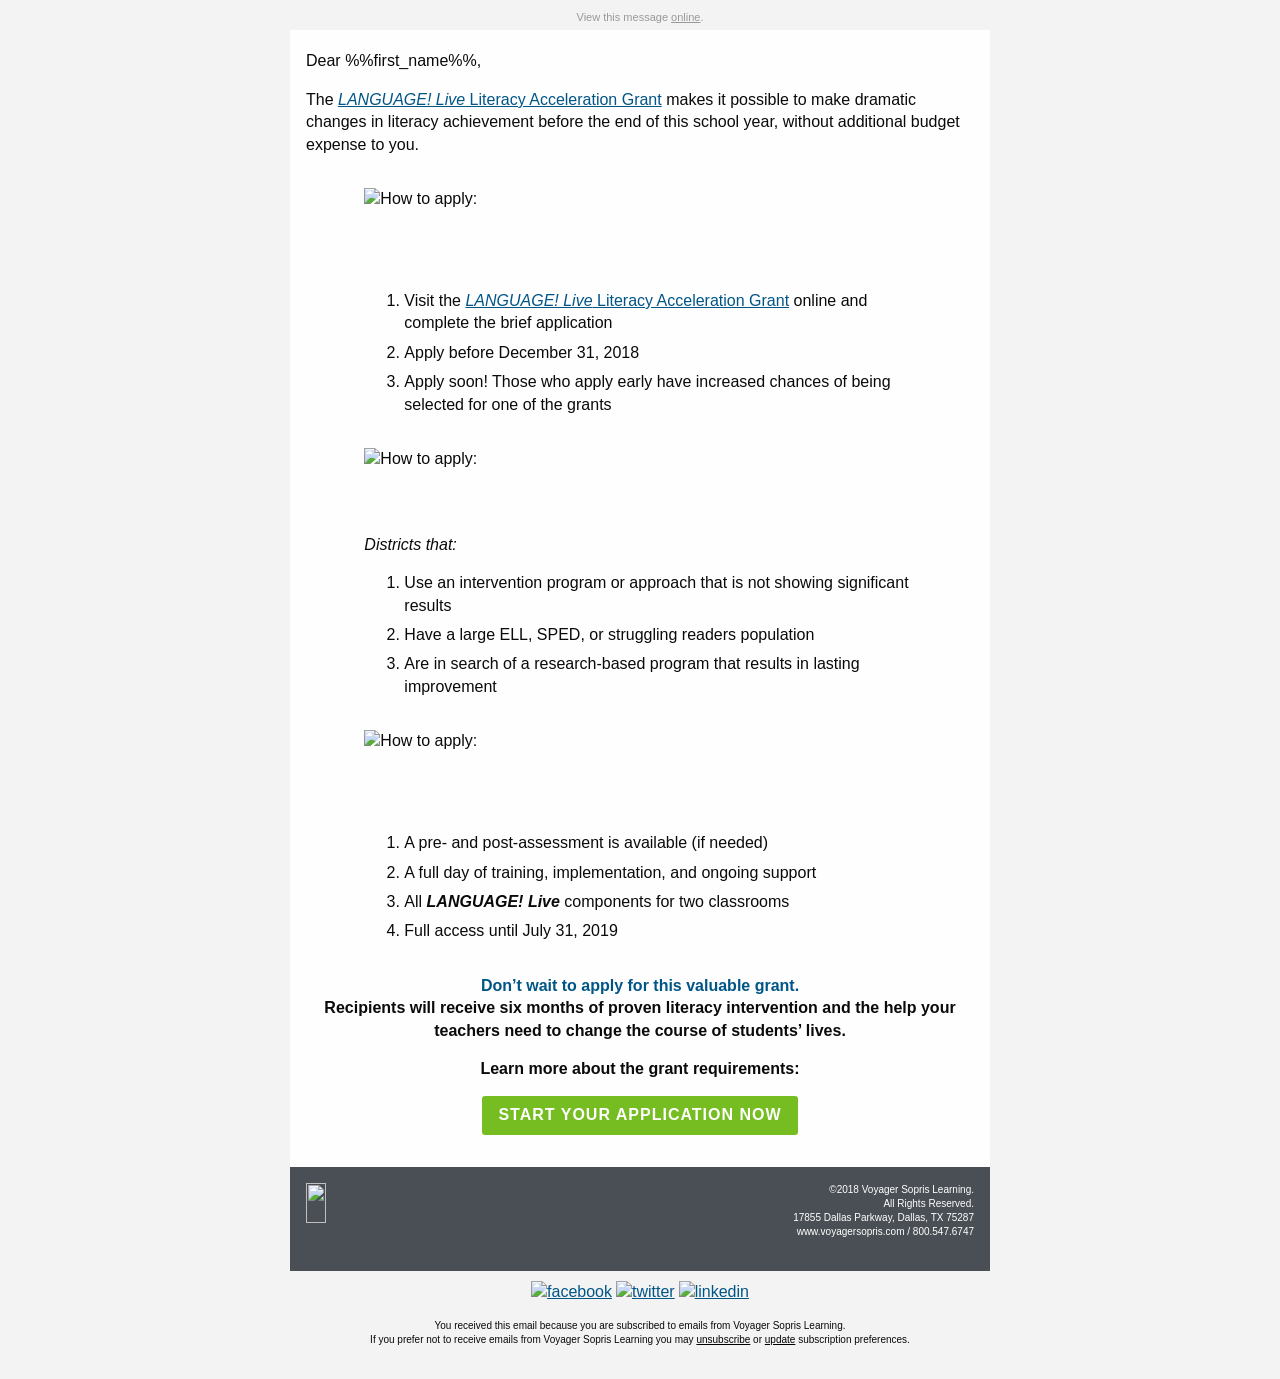
==== commit 0ffee308: "Add final versions of nurture 2 emails" ====
--- a/email1.html
+++ b/email1.html
@@ -1,145 +1 @@
-
-<!DOCTYPE html PUBLIC "-//W3C//DTD XHTML 1.0 Transitional//EN""http://www.w3.org/TR/xhtml1/DTD/xhtml1-transitional.dtd">
-
-<html xmlns="http://www.w3.org/1999/xhtml" lang="en" xml:lang="en">
-<head>
-	<link rel="stylesheet" type="text/css" href="css/app.css">
-	<meta http-equiv="Content-Type" content="text/html; charset=utf-8">
-	<meta name="viewport" content="width=device-width">
-	<meta name="format-detection" content="telephone=no">
-	<meta name="format-detection" content="date=no">
-	<meta name="format-detection" content="address=no">
-	<meta name="format-detection" content="email=no">
-	<title>Improve Literacy Skills in Adolescents - This Grant Makes it Possible</title>
-	<!-- <style> -->
-</head>
-<body>
-<span class="invisible-previewline">Apply Now and Turn Struggle to Success</span>
-<table class="body">
-	<tr>
-		<td class="center" align="center" valign="top">
-			<center data-parsed="">
-				 <table class="spacer float-center"><tbody><tr><td height="10px" style="font-size:10px;line-height:10px;">&#xA0;</td></tr></tbody></table> 
-<p class="view-online float-center" pardot-region="view-online" align="center">View this message <a href="%%view_online%%" target="_blank">online</a>.</p>
-<table align="center" class="container float-center"><tbody><tr><td>
-	<table pardot-repeatable="" class="row collapse"><tbody><tr>
-		<th class="no-bottom-padding small-12 large-12 columns first last" pardot-region="header_image"><table><tr><th>
-			<a href="http://go.voyagersopris.com/2018-ll-grant?utm_source=news&utm_medium=email&utm_campaign=2018_Q3_LLivePaidGrant1"><img src="http://go.voyagersopris.com/l/207592/2018-10-24/7y9k4/207592/75501/llive_grant.jpg" style="font-size: 24px;line-height:30px;background-color:#005587;color:#ffffff;text-align:center;" alt=""></a>
-		</th></tr></table></th>
-	</tr></tbody></table>
-	<table pardot-repeatable="" class="row"><tbody><tr>
-		<th class="small-12 large-12 columns first last" pardot-region="body_copy"><table><tr><th>
-			<table class="spacer"><tbody><tr><td height="20px" style="font-size:20px;line-height:20px;">&#xA0;</td></tr></tbody></table> 
-			<p>Dear %%first_name%%,</p>
-			<p>The <a href="http://go.voyagersopris.com/2018-ll-grant?utm_source=news&utm_medium=email&utm_campaign=2018_Q3_LLivePaidGrant1"><em>LANGUAGE!
-						Live</em> Literacy Acceleration Grant</a> makes it possible to make dramatic changes in literacy achievement
-				before the end of this school year, without additional budget expense to you. </p>
-
-		</th>
-<th class="expander"></th></tr></table></th>
-	</tr></tbody></table>
-	<table class="row"><tbody><tr>
-		<th class="large-offset-1 small-12 large-10 columns first last"><table><tr><th>
-			<img src="http://go.voyagersopris.com/l/207592/2018-10-24/7y9kq/207592/75505/how.png" class="small-float-center" width="440" height="70" alt="How to apply:">
-		</th></tr></table></th>
-	</tr></tbody></table>
-	<table class="row"><tbody><tr>
-		<th class="large-offset-1 small-12 large-10 columns first"><table><tr><th>
-			<ol>
-				<li>Visit the <a href="http://go.voyagersopris.com/2018-ll-grant?utm_source=news&utm_medium=email&utm_campaign=2018_Q3_LLivePaidGrant1"><em>LANGUAGE!
-							Live</em> Literacy Acceleration Grant</a> online and complete the brief application</li>
-				<li>Apply before December 31, 2018</li>
-				<li>Apply soon! Those who apply early have increased chances of being selected for one of the grants</li>
-			</ol>
-		</th></tr></table></th>
-		<th class="small-12 large-1 columns last"><table><tr><th>&nbsp;</th></tr></table></th>
-	</tr></tbody></table>
-	<table class="row"><tbody><tr>
-		<th class="large-offset-1 small-12 large-10 columns first last"><table><tr><th>
-			<img src="http://go.voyagersopris.com/l/207592/2018-10-24/7y9kv/207592/75507/who.png" class="small-float-center" width="440" height="70" alt="How to apply:">
-		</th></tr></table></th>
-	</tr></tbody></table>
-	<table class="row"><tbody><tr>
-		<th class="large-offset-1 small-12 large-10 columns first"><table><tr><th>
-			<p><em>Districts that:</em></p>
-			<ol>
-				<li>Use an intervention program or approach that is not showing significant results</li>
-				<li>Have a large ELL, SPED, or struggling readers population</li>
-				<li>Are in search of a research-based program that results in lasting improvement </li>
-			</ol>
-		</th></tr></table></th>
-		<th class="small-12 large-1 columns last"><table><tr><th>&nbsp;</th></tr></table></th>
-	</tr></tbody></table>
-	<table class="row"><tbody><tr>
-		<th class="large-offset-1 small-12 large-10 columns first last"><table><tr><th>
-			<img src="http://go.voyagersopris.com/l/207592/2018-10-24/7y9ks/207592/75509/what.png" class="small-float-center" width="440" height="70" alt="How to apply:">
-		</th></tr></table></th>
-	</tr></tbody></table>
-	<table class="row"><tbody><tr>
-		<th class="large-offset-1 small-12 large-10 columns first"><table><tr><th>
-			<ol>
-				<li>A pre- and post-assessment is available (if needed)</li>
-				<li>A full day of training, implementation, and ongoing support </li>
-				<li>All <em><strong>LANGUAGE! Live</strong></em> components for two classrooms</li>
-				<li>Full access until July 31, 2019</li>
-			</ol>
-		</th></tr></table></th>
-		<th class="small-12 large-1 columns last"><table><tr><th>&nbsp;</th></tr></table></th>
-	</tr></tbody></table>
-
-	<table pardot-repeatable="" class="row"><tbody><tr>
-		<th class="small-12 large-12 columns first last" pardot-region="body2"><table><tr><th>
-			<p class="text-center"><strong><span class="darkblue">Don’t wait to apply for this valuable grant.</span><br>Recipients
-					will receive six months of proven literacy
-					intervention and the help your teachers need to change the course of students’ lives.</strong></p>
-			<p class="text-center"><strong>Learn more about the grant requirements:</strong></p>
-			<center data-parsed=""><table class="button radius float-center"><tr><td><table><tr><td><a href="http://go.voyagersopris.com/2018-ll-grant?utm_source=news&amp;utm_medium=email&amp;utm_campaign=2018_Q3_LLivePaidGrant1">START YOUR APPLICATION NOW</a></td></tr></table></td></tr></table></center>
-
-		</th>
-<th class="expander"></th></tr></table></th>
-	</tr></tbody></table>
-	<table class="row footer"><tbody><tr>
-		<th class="small-12 large-6 columns first"><table><tr><th>
-			<table class="spacer"><tbody><tr><td height="16px" style="font-size:16px;line-height:16px;">&#xA0;</td></tr></tbody></table> 
-			<a href="http://www.voyagersopris.com?utm_source=news&amp;utm_medium=email&amp;utm_campaign=2018_Q3_LLivePaidGrant1" target="_blank" title="http://www.voyagersopris.com?utm_source=news&amp;utm_medium=email&amp;utm_campaign=2018_Q3_LLivePaidGrant1"><img src="http://go.voyagersopris.com/l/207592/2017-09-08/69hvv/207592/33471/vsp_logo_white_email__2x.png" height="40" width="215" class="vsl-logo"></a>
-		</th></tr></table></th>
-		<th class="small-12 large-6 columns last"><table><tr><th>
-			<table class="spacer"><tbody><tr><td height="16px" style="font-size:16px;line-height:16px;">&#xA0;</td></tr></tbody></table> 
-			<p class="text-right">&copy;2018 Voyager Sopris Learning.<br> All Rights Reserved.<br> 17855 Dallas Parkway, Dallas,
-				TX 75287<br>
-				<a href="http://www.voyagersopris.com?utm_source=news&amp;utm_medium=email&amp;utm_campaign=2018_Q3_LLivePaidGrant1" target="_blank">www.voyagersopris.com</a>
-				/ <a href="tel:18005476747" target="_blank" title="Call Voyager Sopris Learning">800.547.6747</a>
-			</p>
-		</th></tr></table></th>
-	</tr></tbody></table>
-	<table class="row"><tbody><tr>
-		<th class="social-media small-12 large-12 columns first last"><table><tr><th>
-			<table class="spacer"><tbody><tr><td height="10px" style="font-size:10px;line-height:10px;">&#xA0;</td></tr></tbody></table> 
-			<center data-parsed="">
-				<a href="https://www.facebook.com/VoyagerSopris/" target="_blank" align="center" class="float-center"><img src="http://go.voyagersopris.com/l/207592/2017-09-13/69ty8/207592/33729/facebook.png" alt="facebook" width="32" height="32"></a>
-				<a href="https://twitter.com/VoyagerSopris" target="_blank" align="center" class="float-center"><img src="http://go.voyagersopris.com/l/207592/2017-09-13/69tyb/207592/33731/twitter.png" alt="twitter" width="32" height="32"></a>
-				<a href="https://www.linkedin.com/company/voyager-sopris-learning" target="_blank" align="center" class="float-center"><img src="http://go.voyagersopris.com/l/207592/2017-09-13/69ty6/207592/33727/linkedin.png" alt="linkedin" width="32" height="32"></a>
-			</center>
-		</th>
-<th class="expander"></th></tr></table></th>
-	</tr></tbody></table>
-	<table class="row unsubscribe"><tbody><tr>
-		<th class="small-12 large-12 columns first last"><table><tr><th>
-			<p class="text-center"> You received this email because you are subscribed to emails from Voyager Sopris Learning.
-				<br>If you prefer not to receive emails from Voyager Sopris Learning you may
-				<a href="%%unsubscribe%%">unsubscribe</a> or <a href="%%email_preference_center%%">update</a> subscription
-				preferences.</p>
-		</th>
-<th class="expander"></th></tr></table></th>
-	</tr></tbody></table>
-</td></tr></tbody></table>
-
-			</center>
-		</td>
-	</tr>
-</table>
-<!-- prevent Gmail on iOS font size manipulation -->
-<div style="display:none; white-space:nowrap; font:15px courier; line-height:0;"> &nbsp; &nbsp; &nbsp; &nbsp; &nbsp; &nbsp; &nbsp; &nbsp; &nbsp; &nbsp; &nbsp; &nbsp; &nbsp; &nbsp; &nbsp; &nbsp; &nbsp; &nbsp; &nbsp; &nbsp; &nbsp; &nbsp; &nbsp; &nbsp; &nbsp; &nbsp; &nbsp; &nbsp; &nbsp; &nbsp;</div>
-</body>
-</html>
-
+<!DOCTYPE html PUBLIC "-//W3C//DTD XHTML 1.0 Transitional//EN""http://www.w3.org/TR/xhtml1/DTD/xhtml1-transitional.dtd"><html xmlns="http://www.w3.org/1999/xhtml" lang="en" xml:lang="en"><head><meta http-equiv="Content-Type" content="text/html; charset=utf-8"><meta name="viewport" content="width=device-width"><meta name="format-detection" content="telephone=no"><meta name="format-detection" content="date=no"><meta name="format-detection" content="address=no"><meta name="format-detection" content="email=no"><title>Improve Literacy Skills in Adolescents - This Grant Makes it Possible</title><style>@media only screen{html{min-height:100%;background:#f3f3f3}}@media only screen and (max-width:716px){.small-float-center{margin:0 auto!important;float:none!important;text-align:center!important}.small-text-center{text-align:center!important}}@media only screen and (max-width:716px){table.body img{width:auto;height:auto}table.body center{min-width:0!important}table.body .container{width:95%!important}table.body .columns{height:auto!important;-moz-box-sizing:border-box;-webkit-box-sizing:border-box;box-sizing:border-box;padding-left:16px!important;padding-right:16px!important}table.body .collapse .columns{padding-left:0!important;padding-right:0!important}th.small-12{display:inline-block!important;width:100%!important}}@media only screen and (max-width:616px){.social-media img{width:42px!important;height:42px!important;margin:0 5px}.hide-hardbreak{display:none}}</style></head><body style="-moz-box-sizing:border-box;-ms-text-size-adjust:100%;-webkit-box-sizing:border-box;-webkit-text-size-adjust:100%;Margin:0;box-sizing:border-box;color:#0a0a0a;font-family:Helvetica,Arial,sans-serif;font-size:16px;font-weight:400;line-height:1.4;margin:0;min-width:100%;padding:0;text-align:left;width:100%!important"><span class="invisible-previewline" style="color:#f3f3f3;display:none!important;font-size:1px;line-height:1px;max-height:0;max-width:0;mso-hide:all!important;opacity:0;overflow:hidden;visibility:hidden">Apply Now and Turn Struggle to Success</span><table class="body" style="Margin:0;background:#f3f3f3;border-collapse:collapse;border-spacing:0;color:#0a0a0a;font-family:Helvetica,Arial,sans-serif;font-size:16px;font-weight:400;height:100%;line-height:1.4;margin:0;padding:0;text-align:left;vertical-align:top;width:100%"><tr style="padding:0;text-align:left;vertical-align:top"><td class="center" align="center" valign="top" style="-moz-hyphens:none;-ms-hyphens:none;-webkit-hyphens:none;Margin:0;border-collapse:collapse!important;color:#0a0a0a;font-family:Helvetica,Arial,sans-serif;font-size:16px;font-weight:400;hyphens:none;line-height:1.4;margin:0;padding:0;text-align:left;vertical-align:top;word-wrap:break-word"><center data-parsed="" style="min-width:700px;width:100%"><table class="spacer float-center" style="Margin:0 auto;border-collapse:collapse;border-spacing:0;float:none;margin:0 auto;padding:0;text-align:center;vertical-align:top;width:100%"><tbody><tr style="padding:0;text-align:left;vertical-align:top"><td height="10px" style="-moz-hyphens:none;-ms-hyphens:none;-webkit-hyphens:none;Margin:0;border-collapse:collapse!important;color:#0a0a0a;font-family:Helvetica,Arial,sans-serif;font-size:10px;font-weight:400;hyphens:none;line-height:10px;margin:0;mso-line-height-rule:exactly;padding:0;text-align:left;vertical-align:top;word-wrap:break-word">&#xA0;</td></tr></tbody></table><p class="view-online float-center" pardot-region="view-online" align="center" style="Margin:0;Margin-bottom:16px;background:#f3f3f3;color:#999;font-family:Helvetica,Arial,sans-serif;font-size:11px;font-weight:400;line-height:1.4;margin:0;margin-bottom:5px;padding:0;text-align:center">View this message <a href="%%view_online%%" target="_blank" style="Margin:0;color:#999;font-family:Helvetica,Arial,sans-serif;font-weight:400;line-height:1.4;margin:0;padding:0;text-align:left;text-decoration:underline">online</a>.</p><table align="center" class="container float-center" style="Margin:0 auto;background:#fefefe;border-collapse:collapse;border-spacing:0;float:none;margin:0 auto;padding:0;text-align:center;vertical-align:top;width:700px"><tbody><tr style="padding:0;text-align:left;vertical-align:top"><td style="-moz-hyphens:none;-ms-hyphens:none;-webkit-hyphens:none;Margin:0;border-collapse:collapse!important;color:#0a0a0a;font-family:Helvetica,Arial,sans-serif;font-size:16px;font-weight:400;hyphens:none;line-height:1.4;margin:0;padding:0;text-align:left;vertical-align:top;word-wrap:break-word"><table pardot-repeatable="" class="row collapse" style="border-collapse:collapse;border-spacing:0;display:table;padding:0;position:relative;text-align:left;vertical-align:top;width:100%"><tbody><tr style="padding:0;text-align:left;vertical-align:top"><th class="no-bottom-padding small-12 large-12 columns first last" pardot-region="header_image" style="Margin:0 auto;color:#0a0a0a;font-family:Helvetica,Arial,sans-serif;font-size:16px;font-weight:400;line-height:1.4;margin:0 auto;padding:0;padding-bottom:0!important;padding-left:0;padding-right:0;text-align:left;width:708px"><table style="border-collapse:collapse;border-spacing:0;padding:0;text-align:left;vertical-align:top;width:100%"><tr style="padding:0;text-align:left;vertical-align:top"><th style="Margin:0;color:#0a0a0a;font-family:Helvetica,Arial,sans-serif;font-size:16px;font-weight:400;line-height:1.4;margin:0;padding:0;text-align:left"><a href="http://go.voyagersopris.com/2018-ll-grant?utm_source=news&utm_medium=email&utm_campaign=2018_Q3_LLivePaidGrant1" style="Margin:0;color:#005587;font-family:Helvetica,Arial,sans-serif;font-weight:400;line-height:1.4;margin:0;padding:0;text-align:left;text-decoration:underline"><img src="http://go.voyagersopris.com/l/207592/2018-10-24/7y9k4/207592/75501/llive_grant.jpg" style="-ms-interpolation-mode:bicubic;background-color:#005587;border:none;clear:both;color:#fff;display:block;font-size:24px;line-height:30px;max-width:100%;outline:0;text-align:center;text-decoration:none;width:auto" alt=""></a></th></tr></table></th></tr></tbody></table><table pardot-repeatable="" class="row" style="border-collapse:collapse;border-spacing:0;display:table;padding:0;position:relative;text-align:left;vertical-align:top;width:100%"><tbody><tr style="padding:0;text-align:left;vertical-align:top"><th class="small-12 large-12 columns first last" pardot-region="body_copy" style="Margin:0 auto;color:#0a0a0a;font-family:Helvetica,Arial,sans-serif;font-size:16px;font-weight:400;line-height:1.4;margin:0 auto;padding:0;padding-bottom:16px;padding-left:16px;padding-right:16px;text-align:left;width:684px"><table style="border-collapse:collapse;border-spacing:0;padding:0;text-align:left;vertical-align:top;width:100%"><tr style="padding:0;text-align:left;vertical-align:top"><th style="Margin:0;color:#0a0a0a;font-family:Helvetica,Arial,sans-serif;font-size:16px;font-weight:400;line-height:1.4;margin:0;padding:0;text-align:left"><table class="spacer" style="border-collapse:collapse;border-spacing:0;padding:0;text-align:left;vertical-align:top;width:100%"><tbody><tr style="padding:0;text-align:left;vertical-align:top"><td height="20px" style="-moz-hyphens:none;-ms-hyphens:none;-webkit-hyphens:none;Margin:0;border-collapse:collapse!important;color:#0a0a0a;font-family:Helvetica,Arial,sans-serif;font-size:20px;font-weight:400;hyphens:none;line-height:20px;margin:0;mso-line-height-rule:exactly;padding:0;text-align:left;vertical-align:top;word-wrap:break-word">&#xA0;</td></tr></tbody></table><p style="Margin:0;Margin-bottom:16px;color:#0a0a0a;font-family:Helvetica,Arial,sans-serif;font-size:16px;font-weight:400;line-height:1.4;margin:0;margin-bottom:16px;padding:0;text-align:left">Dear %%first_name%%,</p><p style="Margin:0;Margin-bottom:16px;color:#0a0a0a;font-family:Helvetica,Arial,sans-serif;font-size:16px;font-weight:400;line-height:1.4;margin:0;margin-bottom:16px;padding:0;text-align:left">The <a href="http://go.voyagersopris.com/2018-ll-grant?utm_source=news&utm_medium=email&utm_campaign=2018_Q3_LLivePaidGrant1" style="Margin:0;color:#005587;font-family:Helvetica,Arial,sans-serif;font-weight:400;line-height:1.4;margin:0;padding:0;text-align:left;text-decoration:underline"><em>LANGUAGE! Live</em> Literacy Acceleration Grant</a> makes it possible to make dramatic changes in literacy achievement before the end of this school year, without additional budget expense to you.</p></th><th class="expander" style="Margin:0;color:#0a0a0a;font-family:Helvetica,Arial,sans-serif;font-size:16px;font-weight:400;line-height:1.4;margin:0;padding:0!important;text-align:left;visibility:hidden;width:0"></th></tr></table></th></tr></tbody></table><table class="row" style="border-collapse:collapse;border-spacing:0;display:table;padding:0;position:relative;text-align:left;vertical-align:top;width:100%"><tbody><tr style="padding:0;text-align:left;vertical-align:top"><th class="large-offset-1 small-12 large-10 columns first last" style="Margin:0 auto;color:#0a0a0a;font-family:Helvetica,Arial,sans-serif;font-size:16px;font-weight:400;line-height:1.4;margin:0 auto;padding:0;padding-bottom:16px;padding-left:74.33px;padding-right:16px;text-align:left;width:567.33px"><table style="border-collapse:collapse;border-spacing:0;padding:0;text-align:left;vertical-align:top;width:100%"><tr style="padding:0;text-align:left;vertical-align:top"><th style="Margin:0;color:#0a0a0a;font-family:Helvetica,Arial,sans-serif;font-size:16px;font-weight:400;line-height:1.4;margin:0;padding:0;text-align:left"><img src="http://go.voyagersopris.com/l/207592/2018-10-24/7y9kq/207592/75505/how.png" class="small-float-center" width="440" height="70" alt="How to apply:" style="-ms-interpolation-mode:bicubic;clear:both;display:block;max-width:100%;outline:0;text-decoration:none;width:auto"></th></tr></table></th></tr></tbody></table><table class="row" style="border-collapse:collapse;border-spacing:0;display:table;padding:0;position:relative;text-align:left;vertical-align:top;width:100%"><tbody><tr style="padding:0;text-align:left;vertical-align:top"><th class="large-offset-1 small-12 large-10 columns first" style="Margin:0 auto;color:#0a0a0a;font-family:Helvetica,Arial,sans-serif;font-size:16px;font-weight:400;line-height:1.4;margin:0 auto;padding:0;padding-bottom:16px;padding-left:74.33px;padding-right:8px;text-align:left;width:567.33px"><table style="border-collapse:collapse;border-spacing:0;padding:0;text-align:left;vertical-align:top;width:100%"><tr style="padding:0;text-align:left;vertical-align:top"><th style="Margin:0;color:#0a0a0a;font-family:Helvetica,Arial,sans-serif;font-size:16px;font-weight:400;line-height:1.4;margin:0;padding:0;text-align:left"><ol><li style="margin-bottom:7px">Visit the <a href="http://go.voyagersopris.com/2018-ll-grant?utm_source=news&utm_medium=email&utm_campaign=2018_Q3_LLivePaidGrant1" style="Margin:0;color:#005587;font-family:Helvetica,Arial,sans-serif;font-weight:400;line-height:1.4;margin:0;padding:0;text-align:left;text-decoration:underline"><em>LANGUAGE! Live</em> Literacy Acceleration Grant</a> online and complete the brief application</li><li style="margin-bottom:7px">Apply before December 31, 2018</li><li style="margin-bottom:7px">Apply soon! Those who apply early have increased chances of being selected for one of the grants</li></ol></th></tr></table></th><th class="small-12 large-1 columns last" style="Margin:0 auto;color:#0a0a0a;font-family:Helvetica,Arial,sans-serif;font-size:16px;font-weight:400;line-height:1.4;margin:0 auto;padding:0;padding-bottom:16px;padding-left:8px;padding-right:16px;text-align:left;width:42.33px"><table style="border-collapse:collapse;border-spacing:0;padding:0;text-align:left;vertical-align:top;width:100%"><tr style="padding:0;text-align:left;vertical-align:top"><th style="Margin:0;color:#0a0a0a;font-family:Helvetica,Arial,sans-serif;font-size:16px;font-weight:400;line-height:1.4;margin:0;padding:0;text-align:left">&nbsp;</th></tr></table></th></tr></tbody></table><table class="row" style="border-collapse:collapse;border-spacing:0;display:table;padding:0;position:relative;text-align:left;vertical-align:top;width:100%"><tbody><tr style="padding:0;text-align:left;vertical-align:top"><th class="large-offset-1 small-12 large-10 columns first last" style="Margin:0 auto;color:#0a0a0a;font-family:Helvetica,Arial,sans-serif;font-size:16px;font-weight:400;line-height:1.4;margin:0 auto;padding:0;padding-bottom:16px;padding-left:74.33px;padding-right:16px;text-align:left;width:567.33px"><table style="border-collapse:collapse;border-spacing:0;padding:0;text-align:left;vertical-align:top;width:100%"><tr style="padding:0;text-align:left;vertical-align:top"><th style="Margin:0;color:#0a0a0a;font-family:Helvetica,Arial,sans-serif;font-size:16px;font-weight:400;line-height:1.4;margin:0;padding:0;text-align:left"><img src="http://go.voyagersopris.com/l/207592/2018-10-24/7y9kv/207592/75507/who.png" class="small-float-center" width="440" height="70" alt="How to apply:" style="-ms-interpolation-mode:bicubic;clear:both;display:block;max-width:100%;outline:0;text-decoration:none;width:auto"></th></tr></table></th></tr></tbody></table><table class="row" style="border-collapse:collapse;border-spacing:0;display:table;padding:0;position:relative;text-align:left;vertical-align:top;width:100%"><tbody><tr style="padding:0;text-align:left;vertical-align:top"><th class="large-offset-1 small-12 large-10 columns first" style="Margin:0 auto;color:#0a0a0a;font-family:Helvetica,Arial,sans-serif;font-size:16px;font-weight:400;line-height:1.4;margin:0 auto;padding:0;padding-bottom:16px;padding-left:74.33px;padding-right:8px;text-align:left;width:567.33px"><table style="border-collapse:collapse;border-spacing:0;padding:0;text-align:left;vertical-align:top;width:100%"><tr style="padding:0;text-align:left;vertical-align:top"><th style="Margin:0;color:#0a0a0a;font-family:Helvetica,Arial,sans-serif;font-size:16px;font-weight:400;line-height:1.4;margin:0;padding:0;text-align:left"><p style="Margin:0;Margin-bottom:16px;color:#0a0a0a;font-family:Helvetica,Arial,sans-serif;font-size:16px;font-weight:400;line-height:1.4;margin:0;margin-bottom:16px;padding:0;text-align:left"><em>Districts that:</em></p><ol><li style="margin-bottom:7px">Use an intervention program or approach that is not showing significant results</li><li style="margin-bottom:7px">Have a large ELL, SPED, or struggling readers population</li><li style="margin-bottom:7px">Are in search of a research-based program that results in lasting improvement</li></ol></th></tr></table></th><th class="small-12 large-1 columns last" style="Margin:0 auto;color:#0a0a0a;font-family:Helvetica,Arial,sans-serif;font-size:16px;font-weight:400;line-height:1.4;margin:0 auto;padding:0;padding-bottom:16px;padding-left:8px;padding-right:16px;text-align:left;width:42.33px"><table style="border-collapse:collapse;border-spacing:0;padding:0;text-align:left;vertical-align:top;width:100%"><tr style="padding:0;text-align:left;vertical-align:top"><th style="Margin:0;color:#0a0a0a;font-family:Helvetica,Arial,sans-serif;font-size:16px;font-weight:400;line-height:1.4;margin:0;padding:0;text-align:left">&nbsp;</th></tr></table></th></tr></tbody></table><table class="row" style="border-collapse:collapse;border-spacing:0;display:table;padding:0;position:relative;text-align:left;vertical-align:top;width:100%"><tbody><tr style="padding:0;text-align:left;vertical-align:top"><th class="large-offset-1 small-12 large-10 columns first last" style="Margin:0 auto;color:#0a0a0a;font-family:Helvetica,Arial,sans-serif;font-size:16px;font-weight:400;line-height:1.4;margin:0 auto;padding:0;padding-bottom:16px;padding-left:74.33px;padding-right:16px;text-align:left;width:567.33px"><table style="border-collapse:collapse;border-spacing:0;padding:0;text-align:left;vertical-align:top;width:100%"><tr style="padding:0;text-align:left;vertical-align:top"><th style="Margin:0;color:#0a0a0a;font-family:Helvetica,Arial,sans-serif;font-size:16px;font-weight:400;line-height:1.4;margin:0;padding:0;text-align:left"><img src="http://go.voyagersopris.com/l/207592/2018-10-24/7y9ks/207592/75509/what.png" class="small-float-center" width="440" height="70" alt="How to apply:" style="-ms-interpolation-mode:bicubic;clear:both;display:block;max-width:100%;outline:0;text-decoration:none;width:auto"></th></tr></table></th></tr></tbody></table><table class="row" style="border-collapse:collapse;border-spacing:0;display:table;padding:0;position:relative;text-align:left;vertical-align:top;width:100%"><tbody><tr style="padding:0;text-align:left;vertical-align:top"><th class="large-offset-1 small-12 large-10 columns first" style="Margin:0 auto;color:#0a0a0a;font-family:Helvetica,Arial,sans-serif;font-size:16px;font-weight:400;line-height:1.4;margin:0 auto;padding:0;padding-bottom:16px;padding-left:74.33px;padding-right:8px;text-align:left;width:567.33px"><table style="border-collapse:collapse;border-spacing:0;padding:0;text-align:left;vertical-align:top;width:100%"><tr style="padding:0;text-align:left;vertical-align:top"><th style="Margin:0;color:#0a0a0a;font-family:Helvetica,Arial,sans-serif;font-size:16px;font-weight:400;line-height:1.4;margin:0;padding:0;text-align:left"><ol><li style="margin-bottom:7px">A pre- and post-assessment is available (if needed)</li><li style="margin-bottom:7px">A full day of training, implementation, and ongoing support</li><li style="margin-bottom:7px">All <em><strong>LANGUAGE! Live</strong></em> components for two classrooms</li><li style="margin-bottom:7px">Full access until July 31, 2019</li></ol></th></tr></table></th><th class="small-12 large-1 columns last" style="Margin:0 auto;color:#0a0a0a;font-family:Helvetica,Arial,sans-serif;font-size:16px;font-weight:400;line-height:1.4;margin:0 auto;padding:0;padding-bottom:16px;padding-left:8px;padding-right:16px;text-align:left;width:42.33px"><table style="border-collapse:collapse;border-spacing:0;padding:0;text-align:left;vertical-align:top;width:100%"><tr style="padding:0;text-align:left;vertical-align:top"><th style="Margin:0;color:#0a0a0a;font-family:Helvetica,Arial,sans-serif;font-size:16px;font-weight:400;line-height:1.4;margin:0;padding:0;text-align:left">&nbsp;</th></tr></table></th></tr></tbody></table><table pardot-repeatable="" class="row" style="border-collapse:collapse;border-spacing:0;display:table;padding:0;position:relative;text-align:left;vertical-align:top;width:100%"><tbody><tr style="padding:0;text-align:left;vertical-align:top"><th class="small-12 large-12 columns first last" pardot-region="body2" style="Margin:0 auto;color:#0a0a0a;font-family:Helvetica,Arial,sans-serif;font-size:16px;font-weight:400;line-height:1.4;margin:0 auto;padding:0;padding-bottom:16px;padding-left:16px;padding-right:16px;text-align:left;width:684px"><table style="border-collapse:collapse;border-spacing:0;padding:0;text-align:left;vertical-align:top;width:100%"><tr style="padding:0;text-align:left;vertical-align:top"><th style="Margin:0;color:#0a0a0a;font-family:Helvetica,Arial,sans-serif;font-size:16px;font-weight:400;line-height:1.4;margin:0;padding:0;text-align:left"><p class="text-center" style="Margin:0;Margin-bottom:16px;color:#0a0a0a;font-family:Helvetica,Arial,sans-serif;font-size:16px;font-weight:400;line-height:1.4;margin:0;margin-bottom:16px;padding:0;text-align:center"><strong><span class="darkblue" style="color:#005587">Don’t wait to apply for this valuable grant.</span><br>Recipients will receive six months of proven literacy intervention and the help your teachers need to change the course of students’ lives.</strong></p><p class="text-center" style="Margin:0;Margin-bottom:16px;color:#0a0a0a;font-family:Helvetica,Arial,sans-serif;font-size:16px;font-weight:400;line-height:1.4;margin:0;margin-bottom:16px;padding:0;text-align:center"><strong>Learn more about the grant requirements:</strong></p><center data-parsed="" style="min-width:652px;width:100%"><table class="button radius float-center" style="Margin:0 0 16px 0;border-collapse:collapse;border-spacing:0;float:none;margin:0 0 16px 0;padding:0;text-align:center;vertical-align:top;width:auto"><tr style="padding:0;text-align:left;vertical-align:top"><td style="-moz-hyphens:none;-ms-hyphens:none;-webkit-hyphens:none;Margin:0;border-collapse:collapse!important;color:#0a0a0a;font-family:Helvetica,Arial,sans-serif;font-size:16px;font-weight:400;hyphens:none;line-height:1.4;margin:0;padding:0;text-align:left;vertical-align:top;word-wrap:break-word"><table style="border-collapse:collapse;border-spacing:0;padding:0;text-align:left;vertical-align:top;width:100%"><tr style="padding:0;text-align:left;vertical-align:top"><td style="-moz-hyphens:none;-ms-hyphens:none;-webkit-hyphens:none;Margin:0;background:#76bd22;border:none;border-collapse:collapse!important;border-radius:3px;color:#fefefe;font-family:Helvetica,Arial,sans-serif;font-size:16px;font-weight:400;hyphens:none;line-height:1.4;margin:0;padding:0;text-align:center!important;vertical-align:top;word-wrap:break-word"><a href="http://go.voyagersopris.com/2018-ll-grant?utm_source=news&amp;utm_medium=email&amp;utm_campaign=2018_Q3_LLivePaidGrant1" style="Margin:0;border:0 solid #76bd22;border-radius:3px;color:#fefefe;display:inline-block;font-family:Helvetica,Arial,sans-serif;font-size:16px;font-weight:700;letter-spacing:1px;line-height:1.4;margin:0;padding:8px 16px 8px 16px;text-align:center;text-decoration:none">START YOUR APPLICATION NOW</a></td></tr></table></td></tr></table></center></th><th class="expander" style="Margin:0;color:#0a0a0a;font-family:Helvetica,Arial,sans-serif;font-size:16px;font-weight:400;line-height:1.4;margin:0;padding:0!important;text-align:left;visibility:hidden;width:0"></th></tr></table></th></tr></tbody></table><table class="row footer" style="background:#4a4f55;border-collapse:collapse;border-spacing:0;display:table;padding:0;position:relative;text-align:left;vertical-align:top;width:100%"><tbody><tr style="padding:0;text-align:left;vertical-align:top"><th class="small-12 large-6 columns first" style="Margin:0 auto;color:#0a0a0a;font-family:Helvetica,Arial,sans-serif;font-size:16px;font-weight:400;line-height:1.4;margin:0 auto;padding:0;padding-bottom:16px;padding-left:16px;padding-right:8px;text-align:left;width:334px"><table style="border-collapse:collapse;border-spacing:0;padding:0;text-align:left;vertical-align:top;width:100%"><tr style="padding:0;text-align:left;vertical-align:top"><th style="Margin:0;color:#0a0a0a;font-family:Helvetica,Arial,sans-serif;font-size:16px;font-weight:400;line-height:1.4;margin:0;padding:0;text-align:left"><table class="spacer" style="border-collapse:collapse;border-spacing:0;padding:0;text-align:left;vertical-align:top;width:100%"><tbody><tr style="padding:0;text-align:left;vertical-align:top"><td height="16px" style="-moz-hyphens:none;-ms-hyphens:none;-webkit-hyphens:none;Margin:0;border-collapse:collapse!important;color:#0a0a0a;font-family:Helvetica,Arial,sans-serif;font-size:16px;font-weight:400;hyphens:none;line-height:16px;margin:0;mso-line-height-rule:exactly;padding:0;text-align:left;vertical-align:top;word-wrap:break-word">&#xA0;</td></tr></tbody></table><a href="http://www.voyagersopris.com?utm_source=news&amp;utm_medium=email&amp;utm_campaign=2018_Q3_LLivePaidGrant1" target="_blank" title="http://www.voyagersopris.com?utm_source=news&amp;utm_medium=email&amp;utm_campaign=2018_Q3_LLivePaidGrant1" style="Margin:0;color:#fff;font-family:Helvetica,Arial,sans-serif;font-weight:400;line-height:1.4;margin:0;padding:0;text-align:left;text-decoration:none"><img src="http://go.voyagersopris.com/l/207592/2017-09-08/69hvv/207592/33471/vsp_logo_white_email__2x.png" height="40" width="215" class="vsl-logo" style="-ms-interpolation-mode:bicubic;border:none;clear:both;display:block;max-width:300px;outline:0;text-decoration:none;width:auto"></a></th></tr></table></th><th class="small-12 large-6 columns last" style="Margin:0 auto;color:#0a0a0a;font-family:Helvetica,Arial,sans-serif;font-size:16px;font-weight:400;line-height:1.4;margin:0 auto;padding:0;padding-bottom:16px;padding-left:8px;padding-right:16px;text-align:left;width:334px"><table style="border-collapse:collapse;border-spacing:0;padding:0;text-align:left;vertical-align:top;width:100%"><tr style="padding:0;text-align:left;vertical-align:top"><th style="Margin:0;color:#0a0a0a;font-family:Helvetica,Arial,sans-serif;font-size:16px;font-weight:400;line-height:1.4;margin:0;padding:0;text-align:left"><table class="spacer" style="border-collapse:collapse;border-spacing:0;padding:0;text-align:left;vertical-align:top;width:100%"><tbody><tr style="padding:0;text-align:left;vertical-align:top"><td height="16px" style="-moz-hyphens:none;-ms-hyphens:none;-webkit-hyphens:none;Margin:0;border-collapse:collapse!important;color:#0a0a0a;font-family:Helvetica,Arial,sans-serif;font-size:16px;font-weight:400;hyphens:none;line-height:16px;margin:0;mso-line-height-rule:exactly;padding:0;text-align:left;vertical-align:top;word-wrap:break-word">&#xA0;</td></tr></tbody></table><p class="text-right" style="Margin:0;Margin-bottom:16px;color:#fff;font-family:Helvetica,Arial,sans-serif;font-size:10px;font-weight:400;line-height:1.4;margin:0;margin-bottom:16px;padding:0;text-align:right">&copy;2018 Voyager Sopris Learning.<br>All Rights Reserved.<br>17855 Dallas Parkway, Dallas, TX 75287<br><a href="http://www.voyagersopris.com?utm_source=news&amp;utm_medium=email&amp;utm_campaign=2018_Q3_LLivePaidGrant1" target="_blank" style="Margin:0;color:#fff;font-family:Helvetica,Arial,sans-serif;font-weight:400;line-height:1.4;margin:0;padding:0;text-align:left;text-decoration:none">www.voyagersopris.com</a> / <a href="tel:18005476747" target="_blank" title="Call Voyager Sopris Learning" style="Margin:0;color:#fff;font-family:Helvetica,Arial,sans-serif;font-weight:400;line-height:1.4;margin:0;padding:0;text-align:left;text-decoration:none">800.547.6747</a></p></th></tr></table></th></tr></tbody></table><table class="row" style="border-collapse:collapse;border-spacing:0;display:table;padding:0;position:relative;text-align:left;vertical-align:top;width:100%"><tbody><tr style="padding:0;text-align:left;vertical-align:top"><th class="social-media small-12 large-12 columns first last" style="Margin:0 auto;background:#f3f3f3;color:#0a0a0a;font-family:Helvetica,Arial,sans-serif;font-size:16px;font-weight:400;line-height:1.4;margin:0 auto;padding:0;padding-bottom:16px;padding-left:16px;padding-right:16px;text-align:left;width:684px"><table style="border-collapse:collapse;border-spacing:0;padding:0;text-align:left;vertical-align:top;width:100%"><tr style="padding:0;text-align:left;vertical-align:top"><th style="Margin:0;color:#0a0a0a;font-family:Helvetica,Arial,sans-serif;font-size:16px;font-weight:400;line-height:1.4;margin:0;padding:0;text-align:left"><table class="spacer" style="border-collapse:collapse;border-spacing:0;padding:0;text-align:left;vertical-align:top;width:100%"><tbody><tr style="padding:0;text-align:left;vertical-align:top"><td height="10px" style="-moz-hyphens:none;-ms-hyphens:none;-webkit-hyphens:none;Margin:0;border-collapse:collapse!important;color:#0a0a0a;font-family:Helvetica,Arial,sans-serif;font-size:10px;font-weight:400;hyphens:none;line-height:10px;margin:0;mso-line-height-rule:exactly;padding:0;text-align:left;vertical-align:top;word-wrap:break-word">&#xA0;</td></tr></tbody></table><center data-parsed="" style="min-width:652px;width:100%"><a href="https://www.facebook.com/VoyagerSopris/" target="_blank" align="center" class="float-center" style="Margin:0;color:#005587;font-family:Helvetica,Arial,sans-serif;font-weight:400;line-height:1.4;margin:0;padding:0;text-align:left;text-decoration:underline"><img src="http://go.voyagersopris.com/l/207592/2017-09-13/69ty8/207592/33729/facebook.png" alt="facebook" width="32" height="32" style="-ms-interpolation-mode:bicubic;border:none;clear:both;display:inline;height:32px;margin:0 2px;max-width:100%;outline:0;text-decoration:none;width:32px"></a><a href="https://twitter.com/VoyagerSopris" target="_blank" align="center" class="float-center" style="Margin:0;color:#005587;font-family:Helvetica,Arial,sans-serif;font-weight:400;line-height:1.4;margin:0;padding:0;text-align:left;text-decoration:underline"><img src="http://go.voyagersopris.com/l/207592/2017-09-13/69tyb/207592/33731/twitter.png" alt="twitter" width="32" height="32" style="-ms-interpolation-mode:bicubic;border:none;clear:both;display:inline;height:32px;margin:0 2px;max-width:100%;outline:0;text-decoration:none;width:32px"></a><a href="https://www.linkedin.com/company/voyager-sopris-learning" target="_blank" align="center" class="float-center" style="Margin:0;color:#005587;font-family:Helvetica,Arial,sans-serif;font-weight:400;line-height:1.4;margin:0;padding:0;text-align:left;text-decoration:underline"><img src="http://go.voyagersopris.com/l/207592/2017-09-13/69ty6/207592/33727/linkedin.png" alt="linkedin" width="32" height="32" style="-ms-interpolation-mode:bicubic;border:none;clear:both;display:inline;height:32px;margin:0 2px;max-width:100%;outline:0;text-decoration:none;width:32px"></a></center></th><th class="expander" style="Margin:0;color:#0a0a0a;font-family:Helvetica,Arial,sans-serif;font-size:16px;font-weight:400;line-height:1.4;margin:0;padding:0!important;text-align:left;visibility:hidden;width:0"></th></tr></table></th></tr></tbody></table><table class="row unsubscribe" style="background:#f3f3f3;border-collapse:collapse;border-spacing:0;display:table;padding:0;position:relative;text-align:left;vertical-align:top;width:100%"><tbody><tr style="padding:0;text-align:left;vertical-align:top"><th class="small-12 large-12 columns first last" style="Margin:0 auto;color:#0a0a0a;font-family:Helvetica,Arial,sans-serif;font-size:16px;font-weight:400;line-height:1.4;margin:0 auto;padding:0;padding-bottom:16px;padding-left:16px;padding-right:16px;text-align:left;width:684px"><table style="border-collapse:collapse;border-spacing:0;padding:0;text-align:left;vertical-align:top;width:100%"><tr style="padding:0;text-align:left;vertical-align:top"><th style="Margin:0;color:#0a0a0a;font-family:Helvetica,Arial,sans-serif;font-size:16px;font-weight:400;line-height:1.4;margin:0;padding:0;text-align:left"><p class="text-center" style="Margin:0;Margin-bottom:16px;color:#0a0a0a;font-family:Helvetica,Arial,sans-serif;font-size:10px;font-weight:400;line-height:1.4;margin:0;margin-bottom:16px;padding:0;text-align:center">You received this email because you are subscribed to emails from Voyager Sopris Learning.<br>If you prefer not to receive emails from Voyager Sopris Learning you may <a href="%%unsubscribe%%" style="Margin:0;color:#000;font-family:Helvetica,Arial,sans-serif;font-weight:400;line-height:1.4;margin:0;padding:0;text-align:left;text-decoration:underline">unsubscribe</a> or <a href="%%email_preference_center%%" style="Margin:0;color:#000;font-family:Helvetica,Arial,sans-serif;font-weight:400;line-height:1.4;margin:0;padding:0;text-align:left;text-decoration:underline">update</a> subscription preferences.</p></th><th class="expander" style="Margin:0;color:#0a0a0a;font-family:Helvetica,Arial,sans-serif;font-size:16px;font-weight:400;line-height:1.4;margin:0;padding:0!important;text-align:left;visibility:hidden;width:0"></th></tr></table></th></tr></tbody></table></td></tr></tbody></table></center></td></tr></table><!-- prevent Gmail on iOS font size manipulation --><div style="display:none;white-space:nowrap;font:15px courier;line-height:0">&nbsp; &nbsp; &nbsp; &nbsp; &nbsp; &nbsp; &nbsp; &nbsp; &nbsp; &nbsp; &nbsp; &nbsp; &nbsp; &nbsp; &nbsp; &nbsp; &nbsp; &nbsp; &nbsp; &nbsp; &nbsp; &nbsp; &nbsp; &nbsp; &nbsp; &nbsp; &nbsp; &nbsp; &nbsp; &nbsp;</div></body></html>
